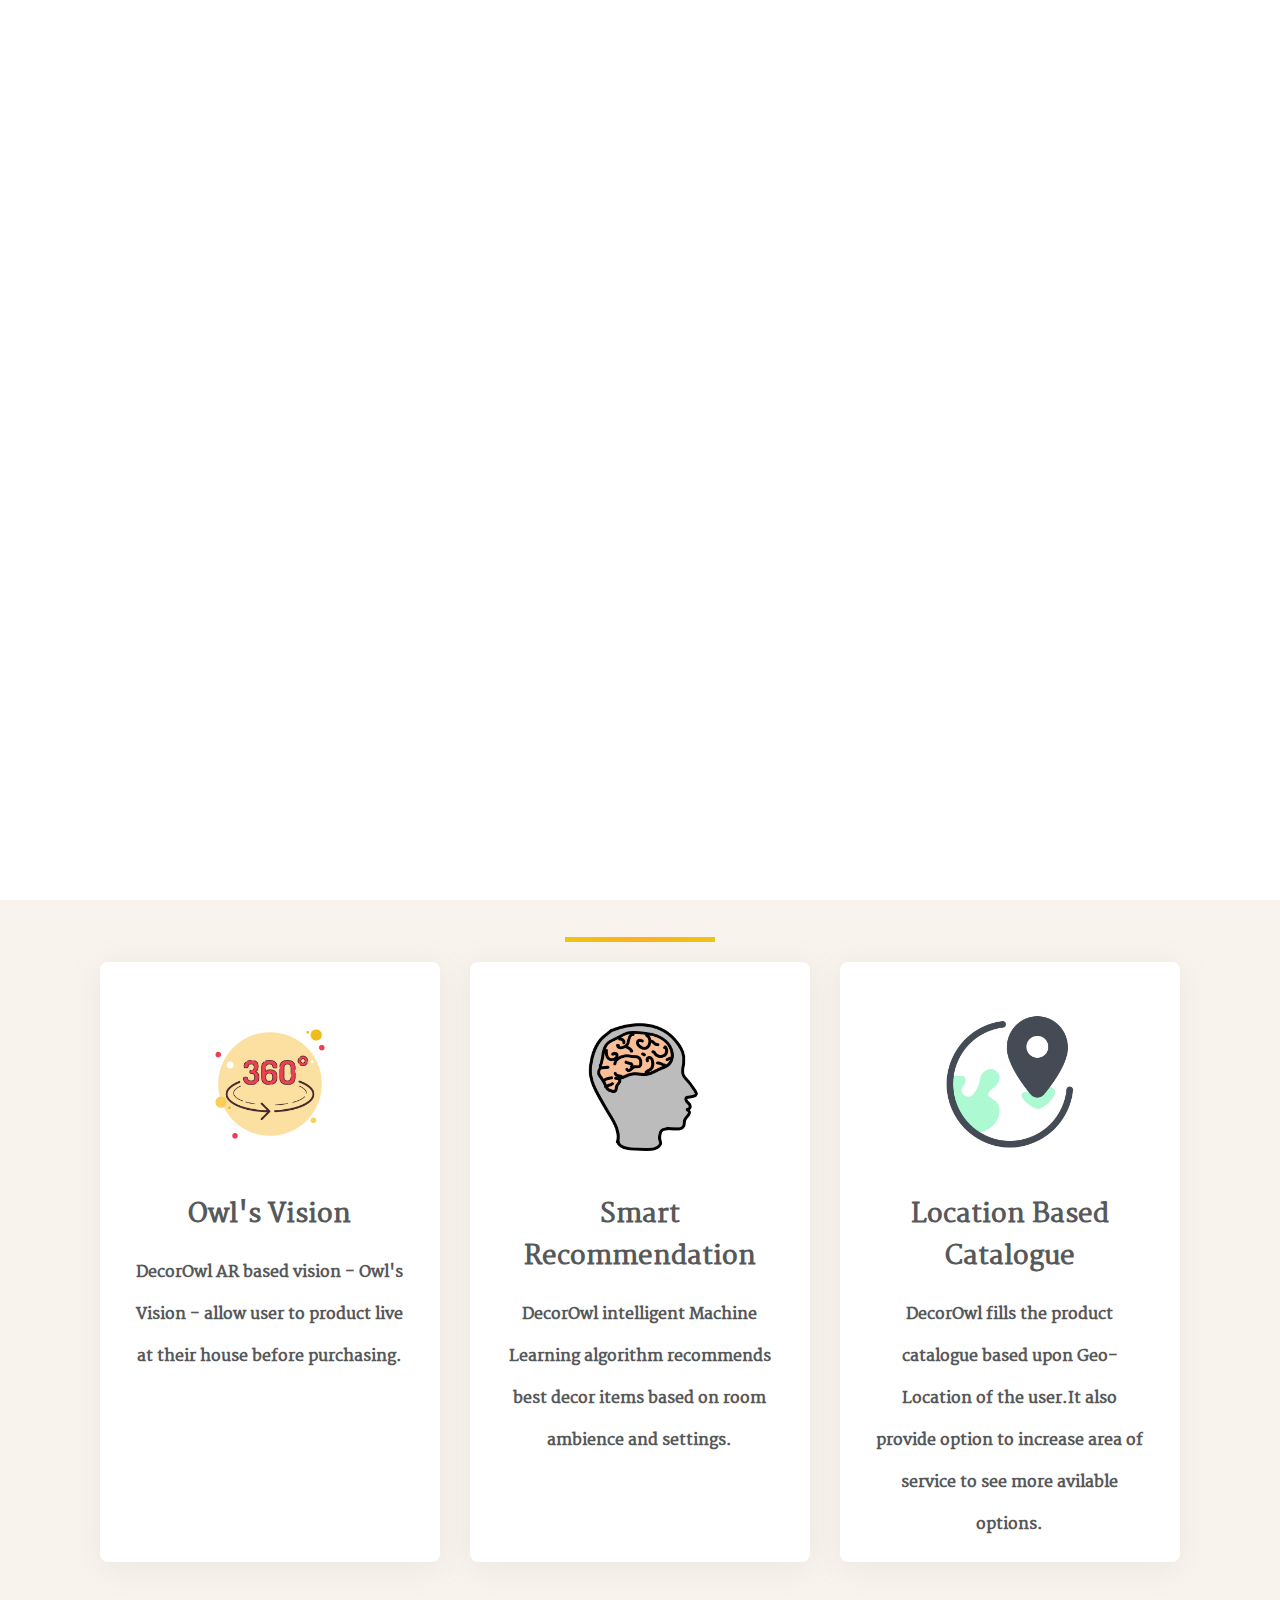
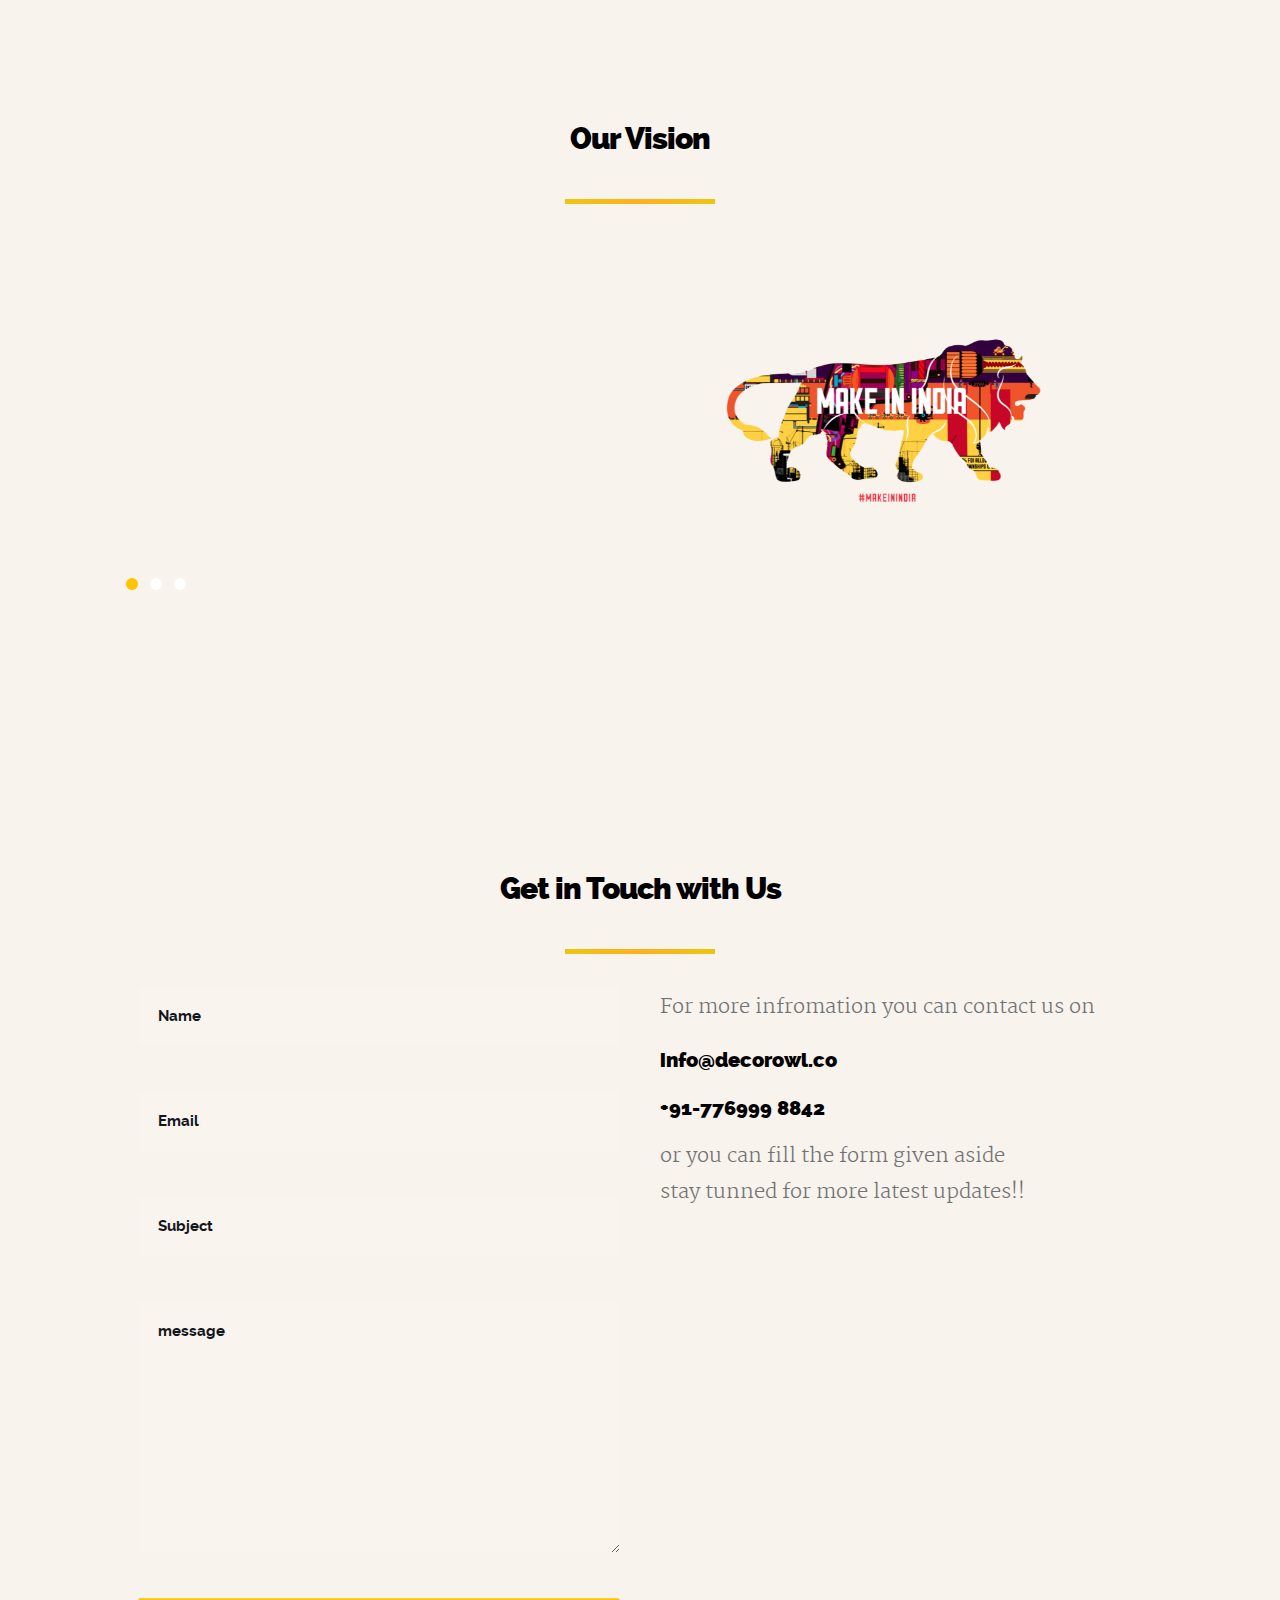
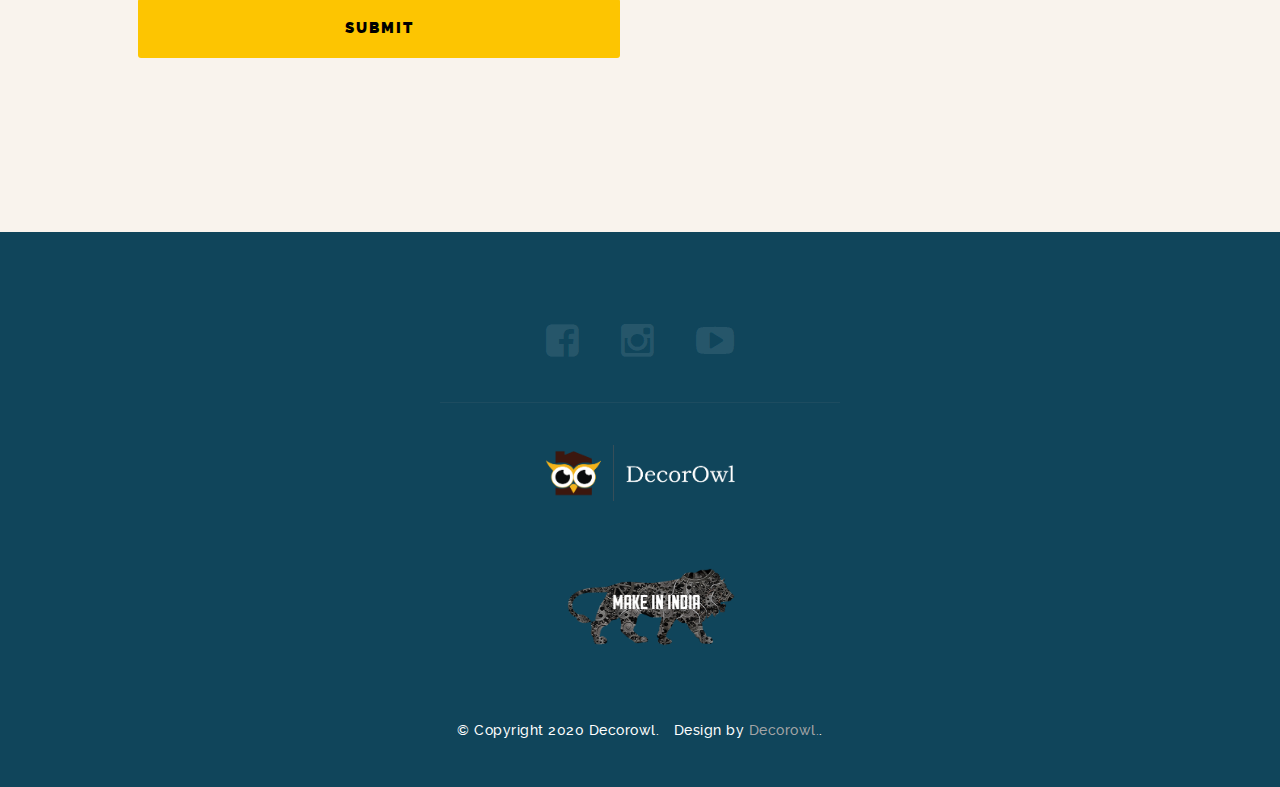
==== index.html @ c12d6292 "Update index.html" ====
<!DOCTYPE html>
<!--[if IE 8 ]><html class="no-js oldie ie8" lang="en"> <![endif]-->
<!--[if IE 9 ]><html class="no-js oldie ie9" lang="en"> <![endif]-->
<!--[if (gte IE 9)|!(IE)]><!--><html class="no-js" lang="en"> <!--<![endif]-->
<head>

   <!--- basic page needs
   ================================================== -->
   <meta charset="utf-8">
	<title>Decorowl</title>
	<meta name="description" content="">
	<meta name="author" content="">

   <!-- mobile specific metas
   ================================================== -->
	<meta name="viewport" content="width=device-width, initial-scale=1, maximum-scale=1">

 	<!-- CSS
   ================================================== -->
   <link rel="stylesheet" href="css/base.css">
   <link rel="stylesheet" href="css/vendor.min.css">
   <link rel="stylesheet" href="css/main.css">
   <link rel="stylesheet" href="css/swiper.min.css">
   <link rel="stylesheet" href="css/video.min.css">

   <!-- script
   ================================================== -->
	<script src="js/modernizr.js"></script>
	<script src="js/Testimonial.js"></script>

   <!-- favicons
	================================================== -->
	<link rel="shortcut icon" href="favicon.png" >


</head>

<body onload="startTimer()">

	<!-- header
   ================================================== -->
   <header id="main-header">

   	<div class="row">

	      <div class="logo">
	         <a href="index.html">Decorowl</a>
	      </div>

	      <nav id="nav-wrap">

	         <a class="mobile-btn" href="#nav-wrap" title="Show navigation">
	         	<span class="menu-icon">Menu</span>
	         </a>
         	<a class="mobile-btn" href="#" title="Hide navigation">
         		<span class="menu-icon">Menu</span>
         	</a>

	         <ul id="nav" class="nav">
	            <li><a class="smoothscroll" href="#home">Home</a></li>
		        <li><a class="smoothscroll" href="#features">Features</a></li>
	           <!--<li><a class="smoothscroll" href="#how-works">How it Works</a></li>-->
	            <li><a class="smoothscroll" href="#hero">Our Vision</a></li>
	           <li><a class="smoothscroll" href="#testy">Contact Us</a></li>
			   <li><a class="" href="aboutUs.html">About Us</a></li>
	         </ul> <!-- end #nav -->

	      </nav> <!-- end #nav-wrap -->



	</div>

   </header> <!-- end header -->


   <!-- homepage hero
   ================================================== -->
   <section id="home">
		<img id="home_img" src="images/Home/Home1.jpg">
   </section> 
   <!-- end homepage hero -->

	<!---<div id="android">
		<a class="smoothscroll"  href="">Download Android Application</a>
	</div>
   <!-- portfolio
   ==================	================================== -->
   <section id="features">

     <div class="container">
       <div class="section-title">
         <h1>Features</h1>
         <div class="line"/>
       </div>

       <div class="card-row clearfix flex-container">

         <div class="card-container">

           <div class="card">
             <div class="icon">
               <img class="shape" src="images/owl.png" alt="shape">
             </div>
             <div class="card-content">
               <div class="card-title">Owl's Vision</div>
               <p class="card-text">DecorOwl AR based vision - Owl's Vision - allow user to product live at their house before purchasing.</p>
             </div>
           </div>

         </div>

         <div class="card-container">

           <div class="card">
             <div class="icon">
               <img class="shape" src="images/smart-reco.png" alt="shape">
             </div>
             <div class="card-content">
               <div class="card-title">Smart Recommendation</div>
               <p class="card-text">DecorOwl intelligent Machine Learning algorithm recommends best decor items based on room ambience and settings.  </p>
             </div>
           </div>

         </div>
		  <div class="card-container">

           <div class="card">
             <div class="icon">
               <img class="shape" src="images/location.png" alt="shape">
             </div>
             <div class="card-content">
               <div class="card-title"> Location Based Catalogue</div>
               <p class="card-text">DecorOwl fills the product catalogue based upon Geo-Location of the user.It also provide option to increase area of service to see more
 avilable options.</p>
             </div>
           </div>

         </div>
       </div>

     </div>
	<br>
	<br>
	<br>
	<br>
	<br>
	
   </section>


   <!-- Services Section
   ================================================== -->
  <!-- 
   <section id="how-works">
     <div class="container">
       <div class="card-row">
         <div class="card-container-2">
           <div class="section-title">
             <h1>How It Works</h1>
             <div class="line"/>
           </div>
         </div>
       </div>
     </div>
   </section> <!-- end services --> 

 <!-- Our Vision
   ================================================== -->
	<section id="hero">	
	<div class="card-container-2">
		<div class="section-title">
			<h1>Our Vision</h1>
			<div class="line"/>
		</div>
	</div>
				
	<div class="row hero-content">

	    <div class="twelve columns hero-container">
				
			 <!-- hero-slider start-->
			<div id="hero-slider" class="flexslider">

			<ul class="slides">
					   <!-- slide -->
			
			<li>
			   <div class="flex-caption">
					<h1 class="">#MakeInIndia</h1>

					<h3 class="">We support Indigenisation and #MakeInIndia movement. We envision MSME's to thrive through our platfrom in 21st cnetury competitive environment.</h3>	
					<img src="images/makeinindia.png">
				</div>
				
			</li>	

			

					   <!-- slide -->
			<li>						
				<div class="flex-caption">
					<h1 class="">Increase customer outreach</h1>

					<h3 class="">Home Decor MSMSE's will be able to increase their customer outreach thereby increasing ther revenue through DecorOwl platform.</h3>	
					<img src="images/Graph.png">	
				</div>					
			</li>

					   <!-- slide -->
			<li>
			   <div class="flex-caption">
					<h1 class="">Create Online Platform for MSME
					</h1>	
									
					<h3 class="">Our Vision is to provide online platform for Home Decor MSME's to sell their products.</h3>	
					<img src="images/MSME.png">					
				</div>			
			</li>

			</ul>

			</div> <!-- end hero-slider -->				   
			   

	    </div> <!-- end twelve columns-->

	</div> <!-- end row -->	 	

   </section> <!-- end homepage hero -->

   <!-- contact form
   ================================================== -->
	<section id="testy">
		<div class="container">
       <div class="section-title">
         <h1>Get in Touch with Us</h1>
         <div class="line"/>
       </div>
		</div>
		
      <div class="row">

      	<div id="contact-form" class="six columns tab-whole left">

            <!-- form -->
			<form name="contactForm" enctype="text/plain" action="https://docs.google.com/forms/d/e/1FAIpQLScFvSmJ0cJ7i1bkONVMD4rN9Ek82zOciBUqYBWm5F2ygUYRcg/formResponse?" target="hidden_iframe" onsubmit="submitted=true;">
      			<fieldset>
                  <div class="group">
 						   <input name="entry.2005620554" type="text" id="entry.2005620554" placeholder="Name" value="" minLength="2" required />
                  </div>
                  <div>
	      			   <input name="entry.1045781291" type="email" id="entry.1045781291" placeholder="Email" value="" required />
	               </div>
                  <div>
	     				   <input name="entry.94217820" type="text" id="entry.94217820" placeholder="Subject"  value="" />
	               </div>
                  <div>
	                 	<textarea name="entry.839337160"  id="entry.839337160" placeholder="message" rows="5" cols="40"></textarea>
	               </div>
                  <div>
                     <button name="submit_btn" class="submitform">Submit</button>
                  </div>
      			</fieldset>
				<iframe name="hidden_iframe" id="hidden_iframe" style="display:none;" onload="if(submitted){SubmitScript();}"></iframe>
      		</form>
			<!-- Form End -->

            <!-- contact-success -->
      		<div id="message-success">
               <i class="icon-ok"></i>Your message was sent, thank you!<br />
      		</div>
         </div>

         <div class="six columns tab-whole right">
            <p class="lead">For more infromation you can contact us on </p> <h3>info@decorowl.co</h3> <h3>+91-776999 8842</h3> 
			<p class="lead">or you can fill the form given aside <br> 
			stay tunned for more latest updates!!</p>
			
			
			<!------ Video In SLider and Video ------------>
			<iframe id="video-YT" width="560" height="315" src="https://www.youtube.com/embed/fKdqJCrkczY?ref=0" frameborder="0" allow="accelerometer; autoplay; encrypted-media; gyroscope; picture-in-picture" allowfullscreen></iframe>
			
			<!--- slidse--->
			<!---
				<div class="video-container">
				<div class="video-wrapper">
					<div class="video-slide" onclick="videoUrl('https://www.youtube.com/embed/0gosur3db5I')"><img src='images/video/1.png'></div>
					<div class="video-slide" onclick="videoUrl('https://www.youtube.com/embed/_kUrW9SEaJc')"><img src='images/video/2.png'></div>
				</div>
				 <!-- Add Pagination -->
				<!---
				<div class="video-pagination"></div>
				</div>		
			--->	
				
		 </div><!--- Fix column Right Container over---->

      </div> <!-- end row -->

   </section>  <!-- end contact -->
	<!-- Contact form is over here -->
   
   <!-- Testimonial
   ================================================== -->
	<!---
	<section id="reviews">
	<div class="container">
		<div class="section-title">
			<h1>Our Review is our experience</h1>
			<div class="line"/>
		</div>
	</div>
	
	
	<div class="swiper-container">
    <div class="swiper-wrapper">
	
	<!--- Slider 1 Start--->
	<!---
      <div class="swiper-slide">
			<img src="images/team/member03-k.jpg"/>
	  <quote>
        <blockquote>
          <p> Bespoke occupy cred seitan. Austin street art freegan Truffaut leggings aesthetic, salvia chia Brooklyn flexitarian. Single-origin coffee before they sold out health goth, cornhole irony keffiyeh Austin taxidermy mlkshk blog trust fund banh mi you probably haven't heard of them.</p>
          <cite>
            <span> Parth Bhalodiya
			<br>
            DecorOwl
	  </div>
	  <!--- Slider 1 End--->
	  
	  <!--- Slider 2 Start--->
	  <!---
      <div class="swiper-slide">
	  <iframe id="Testi_Video" src="https://www.youtube.com/embed/BzNFNiVWH3M" frameborder="0" allow="accelerometer; autoplay; encrypted-media; gyroscope; picture-in-picture" allowfullscreen></iframe>
	  </div>
	  <!--- Slider 2 End--->
	  
	  <!--- Slider 3 Start--->
	  <!---
      <div class="swiper-slide">
		<quote>
        <blockquote>
          <p> Bespoke occupy cred seitan. Austin street art freegan Truffaut leggings aesthetic, salvia chia Brooklyn flexitarian. Single-origin coffee before they sold out health goth, cornhole irony keffiyeh Austin taxidermy mlkshk blog trust fund banh mi you probably haven't heard of them.</p>
		<cite>
            <span> Parth Bhalodiya
			<br>
            DecorOwl
		</div>
		<!--- Slider 3 End--->
		
    <!---
    </div>
    <!-- Add Pagination -->
	<!---
    <div class="swiper-pagination"></div>
    <!-- Add Arrows -->
	<!---
	</div>
	<div class="swiper-button-next"></div>
    <div class="swiper-button-prev"></div>
	</section>
	
	
	
	<!---- End of Testimonial reviews--->
	   
   
   <!-- Footer
   ================================================== -->
   <footer>

      <div class="row">

      	<div class="twelve columns content group">

				<ul class="social-links">
               <li><a href="https://www.facebook.com/DecorOwl-126307555836643"><i class="fa fa-facebook-square"></i></a></li>
               <li><a href="https://www.instagram.com/decorowl_"><i class="fa fa-instagram"></i></a></li>
               <!--<li><a href="#"><i class="fa fa-google-plus-square"></i></a></li>-->
               <li><a href="https://www.youtube.com/channel/UCSXjT-nGLqF7fmxkvOS3pDQ"><i class="fa fa-youtube-play"></i></a></li>
               <!--<li><a href="#"><i class="fa fa-twitter-square"></i></a></li>
               <li><a href="#"><i class="fa fa-flickr"></i></a></li>
               <li><a href="#"><i class="fa fa-skype"></i></a></li>-->
            </ul>

            <hr />

            <div class="info">

            	<div class="mii-logo"><img src="images/Logo&Name.png"></div>
            	<div class="mii-logo"><img src="images/mii.png"></div>
	            
				<p>
				
	            </p>

	         </div>

      	</div>

         <ul class="copyright">
         	<li>&copy; Copyright 2020 Decorowl.</li>
         	<li>Design by <a href="http://www.decorowl.co/">Decorowl.</a>.</li>
         </ul>


      </div> <!-- end row -->

   </footer> <!-- end footer -->

   <div id="preloader">
    	<div id="loader"></div>
   </div>
   
   <button onclick="topFunction()" id="myBtn" title="Go to top"></button>

   <!-- Java Script
   ================================================== -->
   <script src="js/jquery-1.11.3.min.js"></script>
   <script src="js/jquery-migrate-1.2.1.min.js"></script>
   <script src="js/jquery.flexslider-min.js"></script>
   <script src="js/jquery.waypoints.min.js"></script>
   <script src="js/jquery.validate.min.js"></script>
   <script src="js/jquery.fittext.js"></script>
   <script src="js/jquery.placeholder.min.js"></script>
   <script src="js/jquery.magnific-popup.min.js"></script>
   <script src="js/main.js"></script>
   <script src="js/scrollUp_Contact.js"></script>
   <script src="js/swiper.min.js"></script>
   <script src="js/video.min.js"></script>
	<script>
	var swiper = new Swiper('.swiper-container', {
      slidesPerView: 1,
      spaceBetween: 30,
      loop: true,
      pagination: {
        el: '.swiper-pagination',
        clickable: true,
      },
      navigation: {
        nextEl: '.swiper-button-next',
        prevEl: '.swiper-button-prev',
      },
    });
	</script>
	
	<script>
    var video = new Video('.video-container', {
      slidesPerView: 3,
      spaceBetween: 30,
      pagination: {
        el: '.video-pagination',
        clickable: true,
      },
    });
  </script>
  
  <script>
	function videoUrl(temp){
			document.getElementById("video-YT").src = temp;
	}
  
  </script>
  
  
	<script type = "text/javascript">
          function displayNextImage() {
              x = (x === images.length - 1) ? 0 : x + 1;
              document.getElementById("home_img").src = images[x];
          }

          function displayPreviousImage() {
              x = (x <= 0) ? images.length - 1 : x - 1;
              document.getElementById("home_img").src = images[x];
          }

          function startTimer() {
              setInterval(displayNextImage, 1500);
          }

          var images = [], x = -1;
          images[0] = "images/Home/Home1_1.jpg";
		  images[1] = "images/Home/Home2.jpg";
		  images[2] = "images/Home/Home2_1.jpg";
          images[3] = "images/Home/Home3.jpg";
          images[4] = "images/Home/Home4.jpg";
		  images[5] = "images/Home/Home5.jpg";
		  images[6] = "images/Home/Home1.jpg";
      </script>


</body>

</html>
---- css/base.css ----
/* =================================================================== */
/*
/*  KREO v1.0 Base Stylesheet
/*  url: styleshout.com
/*  10-12-2015
/*
/* =================================================================== */

/* 
/* Reset - normalize.css v3.0.1 | MIT License | git.io/normalize 
/* =================================================================== */

html {
	font-family: sans-serif;
	-ms-text-size-adjust: 100%;
	-webkit-text-size-adjust: 100%;
}

body {
	margin: 0;
}

article,
aside,
details,
figcaption,
figure,
footer,
header,
hgroup,
main,
nav,
section,
summary {
	display: block;
}

audio,
canvas,
progress,
video {
	display: inline-block;
	vertical-align: baseline;
}

audio:not([controls]) {
	display: none;
	height: 0;
}

[hidden],
template {
	display: none;
}

a {
	background: transparent;
}

a:active,
a:hover {
	outline: 0;
}

abbr[title] {
	border-bottom: 1px dotted;
}

b,
strong {
	font-weight: bold;
}

dfn {
	font-style: italic;
}

h1 {
	font-size: 2em;
	margin: 0.67em 0;
}

mark {
	background: #ff0;
	color: #000;
}

small {
	font-size: 80%;
}

sub,
sup {
	font-size: 75%;
	line-height: 0;
	position: relative;
	vertical-align: baseline;
}

sup {
	top: -0.5em;
}

sub {
	bottom: -0.25em;
}

img {
	border: 0;
}

svg:not(:root) {
	overflow: hidden;
}

figure {
	margin: 1em 40px;
}

hr {
	-moz-box-sizing: content-box;
	box-sizing: content-box;
	height: 0;
}

pre {
	overflow: auto;
}

code,
kbd,
pre,
samp {
	font-family: monospace, monospace;
	font-size: 1em;
}

button,
input,
optgroup,
select,
textarea {
	color: inherit;
	font: inherit;
	margin: 0;
}

button {
	overflow: visible;
}

button,
select {
	text-transform: none;
}

button,
html input[type="button"],
input[type="reset"],
input[type="submit"] {
	-webkit-appearance: button;
	cursor: pointer;
}

button[disabled],
html input[disabled] {
	cursor: default;
}

button::-moz-focus-inner,
input::-moz-focus-inner {
	border: 0;
	padding: 0;
}

input {
	line-height: normal;
}

input[type="checkbox"],
input[type="radio"] {
	box-sizing: border-box;
	padding: 0;
}

input[type="number"]::-webkit-inner-spin-button,
input[type="number"]::-webkit-outer-spin-button {
	height: auto;
}

input[type="search"] {
	-webkit-appearance: textfield;
	-moz-box-sizing: content-box;
	-webkit-box-sizing: content-box;
	box-sizing: content-box;
}

input[type="search"]::-webkit-search-cancel-button,
input[type="search"]::-webkit-search-decoration {
	-webkit-appearance: none;
}

fieldset {
	border: 1px solid #c0c0c0;
	margin: 0 2px;
	padding: 0.35em 0.625em 0.75em;
}

legend {
	border: 0;
	padding: 0;
}

textarea {
	overflow: auto;
}

optgroup {
	font-weight: bold;
}

table {
	border-collapse: collapse;
	border-spacing: 0;
}

td,
th {
	padding: 0;
}

/*
/* Basic Setup Styles - Top Elements 
/* =================================================================== */

/* NOTE
html is set to 62.5% so that if you use REMS, all the measurements 
are based on 10px sizing. So basically 1.5rem = 15px  */
html {
	-webkit-font-smoothing: antialiased;
	-moz-osx-font-smoothing: grayscale;
	font-size: 62.5%;
	-webkit-box-sizing: border-box;
	-moz-box-sizing: border-box;
	box-sizing: border-box;
}

html,
body {
	height: 100%;
}

*,
*:before,
*:after {
	box-sizing: inherit;
}

body {
	font-weight: normal;
	line-height: 1;
	text-rendering: optimizeLegibility;
}


/*
/* Typography 
====================================================================== */

div,
dl,
dt,
dd,
ul,
ol,
li,
h1,
h2,
h3,
h4,
h5,
h6,
pre,
form,
p,
blockquote,
th,
td {
	margin: 0;
	padding: 0;
}

h1,
h2,
h3,
h4,
h5,
h6 {
	text-rendering: optimizeLegibility;
	line-height: 1.2;
}

hr {
	border: solid #ddd;
	border-width: 1px 0 0;
	clear: both;
	margin: 11px 0 24px;
	height: 0;
}

em,
i {
	font-style: italic;
	line-height: inherit;
}

strong,
b {
	font-weight: bold;
	line-height: inherit;
}

small {
	font-size: 60%;
	line-height: inherit;
}

ul {
	list-style: none;
}

ol {
	list-style: decimal;
}

ol,
ul.square,
ul.circle,
ul.disc {
	margin-left: 17px;
}

ul.square {
	list-style: square;
}

ul.circle {
	list-style: circle;
}

ul.disc {
	list-style: disc;
}

ul li {
	padding-left: 4px;
}

ul ul,
ul ol,
ol ol,
ol ul {
	margin: 3px 0 3px 17px;
}

/* links
---------------------------------------------------------------------- */
a {
	text-decoration: none;
	line-height: inherit;
}

a img {
	border: none;
}

a:focus {
	outline: none;
}

p a,
p a:visited {
	line-height: inherit;
}

/* 
/* Media 
/* =================================================================== */

img,
video,
embed,
object {
	max-width: 100%;
	height: auto;
}

object,
embed {
	height: 100%;
}

img {
	-ms-interpolation-mode: bicubic;
}

/* 
/* Grid
===================================================================== */

.row {
	width: 94%;
	max-width: 1140px;
	margin: 0 auto;
}

.row .row {
	width: auto;
	max-width: none;
	margin-left: -20px;
	margin-right: -20px;
}

.row:before,
.row:after {
	content: "";
	display: table;
}

.row:after {
	clear: both;
}

.column,
.columns,
.bgrid {
	position: relative;
	min-height: 1px;
	float: left;
}

.column,
.columns {
	padding: 0 20px;
}

.column.centered,
.columns.centered {
	float: none;
	margin: 0 auto;
}

.row.collapsed > .column,
.row.collapsed > .columns,
.column.collapsed,
.columns.collapsed {
	padding: 0;
}

[class*="column"] + [class*="column"]:last-child {
	float: right;
}

[class*="column"] + [class*="column"].end {
	float: right;
}

.one,
.row .one {
	width: 8.33333%;
}

.two,
.row .two {
	width: 16.66667%;
}

.three,
.row .three {
	width: 25%;
}

.four,
.row .four {
	width: 33.33333%;
}

.five,
.row .five {
	width: 41.66667%;
}

.six,
.row .six {
	width: 50%;
}

.seven,
.row .seven {
	width: 58.33333%;
}

.eight,
.row .eight {
	width: 66.66667%;
}

.nine,
.row .nine {
	width: 75%;
}

.ten .row .ten {
	width: 83.33333%;
}

.eleven,
.row .eleven {
	width: 91.66667%;
}

.twelve,
.row .twelve {
	width: 100%;
}

/* small screens
--------------------------------------------------------------- */
@media screen and (max-width:1024px) {
	.row .row {
		margin-left: -18px;
		margin-right: -18px;
	}

	.column,
	.columns {
		padding: 0 18px;
	}

}

/* tablets
--------------------------------------------------------------- */
@media screen and (max-width:768px) {
	.row {
		width: auto;
		padding-left: 30px;
		padding-right: 30px;
	}

	.row .row {
		padding-left: 0;
		padding-right: 0;
		margin-left: -15px;
		margin-right: -15px;
	}

	.column,
	.columns {
		padding: 0 15px;
	}

	.tab-fourth,
	.row .tab-fourth {
		width: 25%;
	}

	.tab-third,
	.row .tab-third {
		width: 33.33333%;
	}

	.tab-half,
	.row .tab-half {
		width: 50%;
	}

	.tab-2thirds,
	.row .tab-2thirds {
		width: 66.66667%;
	}

	.tab-3fourths,
	.row .tab-3fourths {
		width: 75%;
	}

	.tab-whole,
	.row .tab-whole {
		width: 100%;
	}

}

/* large mobile devices
--------------------------------------------------------------- */
@media screen and (max-width:600px) {
	.row {
		padding-left: 25px;
		padding-right: 25px;
	}

	.row .row {
		margin-left: -10px;
		margin-right: -10px;
	}

	.column,
	.columns {
		padding: 0 10px;
	}

	.mob-fourth,
	.row .mob-fourth {
		width: 25%;
	}

	.mob-half,
	.row .mob-half {
		width: 50%;
	}

	.mob-3fourths,
	.row .mob-3fourths {
		width: 75%;
	}

	.mob-whole,
	.row .mob-whole {
		width: 100%;
	}

}

/* small mobile devices
--------------------------------------------------------------- */
@media screen and (max-width:400px) {
	.row {
		padding-left: 30px;
		padding-right: 30px;
	}

	.row .row {
		padding-left: 0;
		padding-right: 0;
		margin-left: 0;
		margin-right: 0;
	}

	.column,
	.columns {
		width: auto !important;
		float: none !important;
		margin-left: 0;
		margin-right: 0;
		clear: both;
		padding: 0;
	}

	[class*="column"] + [class*="column"]:last-child {
		float: none;
	}

}

/* 
/* block grids
===================================================================== */
.bgrid-sixth .bgrid {
	width: 16.66667%;
}

.bgrid-fourth .bgrid {
	width: 25%;
}

.bgrid-third .bgrid {
	width: 33.33333%;
}

.bgrid-half .bgrid {
	width: 50%;
}

.bgrid {
	padding: 0;
}

/* Clearing for block grid columns. Allows columns with 
different heights to align properly.
--------------------------------------------------------------------- */
.bgrid-sixth .bgrid:nth-child(6n+1),
.bgrid-fourth .bgrid:nth-child(4n+1),
.bgrid-third .bgrid:nth-child(3n+1),
.bgrid-half .bgrid:nth-child(2n+1) {
	clear: both;
}

/* small screens
--------------------------------------------------------------- */
@media screen and (max-width:1024px) {

	/* block grids for small screens */
	.s-bgrid-sixth .bgrid {
		width: 16.66667%;
	}

	.s-bgrid-fourth .bgrid {
		width: 25%;
	}

	.s-bgrid-third .bgrid {
		width: 33.33333%;
	}

	.s-bgrid-half .bgrid {
		width: 50%;
	}

	.s-bgrid-whole .bgrid {
		width: 100%;
		clear: both;
	}

	[class*="bgrid-"] .bgrid:nth-child(n) {
		clear: none;
	}

	.s-bgrid-sixth .bgrid:nth-child(6n+1),
	.s-bgrid-fourth .bgrid:nth-child(4n+1),
	.s-bgrid-third .bgrid:nth-child(3n+1),
	.s-bgrid-half .bgrid:nth-child(2n+1) {
		clear: both;
	}

}

/* tablets
--------------------------------------------------------------- */
@media screen and (max-width:768px) {
	.tab-bgrid-sixth .bgrid {
		width: 16.66667%;
	}

	.tab-bgrid-fourth .bgrid {
		width: 25%;
	}

	.tab-bgrid-third .bgrid {
		width: 33.33333%;
	}

	.tab-bgrid-half .bgrid {
		width: 50%;
	}

	.tab-bgrid-whole .bgrid {
		width: 100%;
		clear: both;
	}

	[class*="tab-bgrid-"] .bgrid:nth-child(n) {
		clear: none;
	}

	.tab-bgrid-sixth .bgrid:nth-child(6n+1),
	.tab-bgrid-fourth .bgrid:nth-child(4n+1),
	.tab-bgrid-third .bgrid:nth-child(3n+1),
	.tab-bgrid-half .bgrid:nth-child(2n+1) {
		clear: both;
	}

}

/* mobile devices
--------------------------------------------------------------- */
@media screen and (max-width:600px) {
	.mob-bgrid-sixth .bgrid {
		width: 16.66667%;
	}

	.mob-bgrid-fourth .bgrid {
		width: 25%;
	}

	.mob-bgrid-third .bgrid {
		width: 33.33333%;
	}

	.mob-bgrid-half .bgrid {
		width: 50%;
	}

	.mob-bgrid-whole .bgrid {
		width: 100%;
		clear: both;
	}

	[class*="mob-bgrid-"] .bgrid:nth-child(n) {
		clear: none;
	}

	.mob-bgrid-sixth .bgrid:nth-child(6n+1),
	.mob-bgrid-fourth .bgrid:nth-child(4n+1),
	.mob-bgrid-third .bgrid:nth-child(3n+1),
	.mob-bgrid-half .bgrid:nth-child(2n+1) {
		clear: both;
	}

}

/* stack on small mobile devices
--------------------------------------------------------------- */
@media screen and (max-width:400px) {
	.stack .bgrid {
		width: auto !important;
		float: none !important;
		margin-left: 0;
		margin-right: 0;
		clear: both;
	}

}

/* 
/* MISC
===================================================================== */

/* Clearing - (http://nicolasgallagher.com/micro-clearfix-hack/
--------------------------------------------------------------------- */
.group:before,
.group:after {
	content: "";
	display: table;
}

.group:after {
	clear: both;
}

/* Misc Helper Styles 
--------------------------------------------------------------------- */
.hide {
	display: none;
}

.invisible {
	visibility: hidden;
}

.antialiased {
	-webkit-font-smoothing: antialiased;
	-moz-osx-font-smoothing: grayscale;
}

.remove-bottom {
	margin-bottom: 0;
}

.half-bottom {
	margin-bottom: 15px !important;
}

.add-bottom {
	margin-bottom: 30px !important;
}

.no-border {
	border: none;
}

.text-center {
	text-align: center;
}

.text-left {
	text-align: left;
}

.text-right {
	text-align: right;
}

.pull-left {
	float: left;
}

.pull-right {
	float: right;
}

.align-center {
	margin-left: auto;
	margin-right: auto;
	text-align: center;
}
---- css/main.css ----
/* =================================================================== */
/*
/*  KREO v1.0 Main Stylesheet
/*  url: styleshout.com
/*  10-12-2015
/*
/*	 TOC:
/*  01. =webfonts and iconfonts
/*  02. =document setup
/*  03. =preloader
/*  04. =forms
/*  05. =theme common styles
/*  06. =header styles
/*  07. =hero section
/*  08. =portfolio styles
/*  09. =services
/*  10. =about
/*  11. =testimonials
/*  12. =contact
/*	13  =Video Slider
/*  13. =Video Testimonial
/*	14. =footer
/* =================================================================== */

/**
/* 01. =webfonts and iconfonts
/* =================================================================== */

@import url("fonts.css");
@import url("font-awesome/css/font-awesome.min.css");


/**
/* 02. =document setup
/* =================================================================== */

/* Body
---------------------------------------------------------------------- */
html,
body {
	height: 100%;
}

body {
	background: #F9F3ED no-repeat center;  
	font: 16px/30px "merriweather-regular", serif;
	font-weight: normal;
	color: #575859;
}


/* links
---------------------------------------------------------------------- */
a,
a:visited {
	outline: none;
	color: white;
	-moz-transition: all 0.3s ease-in-out;
	-o-transition: all 0.3s ease-in-out;
	-webkit-transition: all 0.3s ease-in-out;
	-ms-transition: all 0.3s ease-in-out;
	transition: all 0.3s ease-in-out;
}

a:hover,
a:focus {
	color: #fdc501;
}

/* Typography
--------------------------------------------------------------------- */
h1,
h2,
h3,
h4,
h5,
h6 {
	font-family: "raleway-heavy", sans-serif;
	color: black;
	font-style: normal;
	text-rendering: optimizeLegibility;
	margin: 18px 0 15px;
}

h1 a,
h2 a,
h3 a,
h4 a,
h5 a,
h6 a {
	font-weight: inherit;
}

h1 {
	font-size: 30px;
	line-height: 55px;
	margin-top: 0;
	letter-spacing: -1px;
}

h2 {
	font-size: 24px;
	line-height: 30px;
}

h3 {
	font-size: 20px;
	line-height: 30px;
}

h4 {
	font-size: 17px;
	line-height: 30px;
}

h5 {
	font-size: 14px;
	line-height: 30px;
	margin-top: 15px;
	text-transform: uppercase;
	letter-spacing: 1px;
}

h6 {
	font-size: 13px;
	line-height: 30px;
	margin-top: 15px;
	text-transform: uppercase;
	letter-spacing: 1px;
}

p {
	margin: 15px 0 15px 0;
}

p img {
	margin: 0;
}

p.lead {
	font: 20px/36px "merriweather-light", serif;
	color: #707273;
}

em {
	font: 16px/30px "merriweather-italic", serif;
	font-style: normal;
}

strong,
b {
	font: 16px/30px "merriweather-bold", serif;
	font-weight: normal;
}

small {
	font-size: 11px;
	line-height: inherit;
}

blockquote {
	margin: 18px 0px;
	padding-left: 40px;
	position: relative;
}

blockquote:before {
	content: "\201C";
	opacity: 0.45;
	font-size: 80px;
	line-height: 0px;
	margin: 0;
	font-family: arial, sans-serif;
	position: absolute;
	top: 30px;
	left: 0;
}

blockquote p {
	font-family: georgia, serif;
	font-style: italic;
	padding: 0;
	font-size: 18px;
	line-height: 30px;
}

blockquote cite {
	display: block;
	font-size: 12px;
	font-style: normal;
	line-height: 18px;
}

blockquote cite:before {
	content: "\2014 \0020";
}

blockquote cite a,
blockquote cite a:visited {
	color: #707273;
	border: none;
}

abbr {
	font-family: "merriweather-bold", serif;
	font-variant: small-caps;
	text-transform: lowercase;
	letter-spacing: .5px;
	color: #707273;
}

pre,
code {
	font-family: Consolas, "Andale Mono", Courier, "Courier New", monospace;
}

pre {
	white-space: pre;
	white-space: pre-wrap;
	word-wrap: break-word;
}

code {
	padding: 3px;
	background: #ECF0F1;
	color: #707273;
	border-radius: 3px;
}

del {
	text-decoration: line-through;
}

abbr[title],
dfn[title] {
	border-bottom: 1px dotted;
	cursor: help;
}

mark {
	background: #FFF49B;
	color: #000;
}

hr {
	border: solid #707273;
	border-width: 1px 0 0;
	clear: both;
	margin: 23px 0 12px;
	height: 0;
}

/* Lists
--------------------------------------------------------------------- */
ul,
ol {
	margin-top: 15px;
	margin-bottom: 15px;
}

ul {
	list-style: disc;
	margin-left: 17px;
}

dl {
	margin: 0 0 15px 0;
}

dt {
	margin: 0;
	color: #fdc501;
}

dd {
	margin: 0 0 0 20px;
}

/* Floated image
--------------------------------------------------------------------- */
img.pull-right {
	margin: 12px 0px 0px 18px;
}

img.pull-left {
	margin: 12px 18px 0px 0px;
}

/* Style Placeholder Text
--------------------------------------------------------------------- */
::-webkit-input-placeholder {
	color: #12151B;
}

:-moz-placeholder {

	/* Firefox 18- */
	color: #12151B;
}

::-moz-placeholder {

	/* Firefox 19+ */
	color: #12151B;
}

:-ms-input-placeholder {
	color: #12151B;
}

.placeholder {
	color: #12151B !important;
}

/* block grids default paddings
--------------------------------------------------------------------- */
.bgrid {
	padding: 0 20px;
}

@media only screen and (max-width:1024px) {
	.bgrid {
		padding: 0 18px;
	}

}

@media only screen and (max-width:768px) {
	.bgrid {
		padding: 0 15px;
	}

}

@media only screen and (max-width:600px) {
	.bgrid {
		padding: 0 10px;
	}
	
	table,  td, tr { 
		display: block; 
	}
	
	#promo{
		width:100%;
		height:320px;
		margin-top:20px;
	}
	
	
}

@media only screen and (max-width:400px) {
	.bgrid {
		padding: 0;
	}
	

}
/*
/* Start page You tube video and all
/*===================================================================*/

#home{
	background: #f9f3ed;
}

#home img{
	width:100%;
	height:auto;
}

#home-slider {
	margin: 120px 0 54px;
}


#homeheader h1{
	font: 49px/1.3 "raleway-bold", sans-serif;
	letter-spacing: -1px;
	padding-bottom: 24px;
	color: white;
	text-shadow: 0 1px 20px rgba(0, 0, 0, 0.6);
	position: relative;
}

#homeheader span{
		font: 49px/1.3 "raleway-bold", sans-serif;
		display: inline-block;
	}
	
	@media only screen and (max-width:768px) {
		
	}
/*Start page end */


/* Start page of ABout Us
*/
.about-nav {
	color: #000;
}

@media only screen and (max-width:768px) {
	#nav-wrap{
		z-index: 700;
		display: block;
		width: 100%;
		float: none;
		position: absolute;
		top: 0;
		right: 0;
	}
	
	#
	/* mobile-btn and toggle-btn */
	#nav-wrap > a{
		border: none;
		color: #FFFFFF;
		height: 40px;
		min-width: 40px;
		font-size: 12px;
		text-align: left;
		float: right;
		display: block;
		padding: 0;
		position: relative;
		top: 13px;
		right: 20px;
	}

	#nav-wrap > a:hover .menu-icon {
		background: #FFFFFF;
	}

	#nav-wrap .menu-icon {
		display: inline-block;
		width: 24px;
		height: 3px;
		margin-top: -3px;
		position: absolute;
		right: 8px;
		top: 50%;
		bottom: auto;
		left: auto;
		background: #fdc501;
		-moz-transition: all 0.3s ease-in-out;
		-o-transition: all 0.3s ease-in-out;
		-webkit-transition: all 0.3s ease-in-out;
		-ms-transition: all 0.3s ease-in-out;
		transition: all 0.3s ease-in-out;
		font: 0/0 a;
		text-shadow: none;
		color: transparent;
	}

	#nav-wrap .menu-icon:before,
	#nav-wrap .menu-icon:after {
		content: '';
		width: 100%;
		height: 100%;
		position: absolute;
		background-color: inherit;
		left: 0;
	}

	#nav-wrap .menu-icon:before {
		bottom: 8px;
	}

	#nav-wrap .menu-icon:after {
		top: 8px;
	}

	/* dropdown nav */
	#nav-wrap ul#nav {
		background: #1c212a;
		padding: 54px 45px 60px 45px;
		margin: 0;
		height: auto;
		display: none;
		clear: both;
		width: 100%;
		float: none;
		position: absolute;
		top: 66px;
		right: 0;
	}

	#nav-wrap ul#nav > li {
		display: block;
		float: none;
		height: auto;
		text-align: left;
		
		padding: 6px 0;
	}

	#nav-wrap ul#nav > li:first-child {
		border-top: 1px dotted rgba(200, 200, 200, 0.1);
	}

	#nav-wrap ul#nav li a .about-nav{
		display: block;
		width: auto;
		padding: 0;
		color: #cacbcb;
		padding: 12px 0;
		line-height: 16px;
		border: none;
	}

	#nav-wrap ul#nav li a:hover .about-nav{
		color: #FFFFFF;
	}

	#nav-wrap ul#nav li.current > a {
		background: none;
		color: #fdc501;
	}

	#nav-wrap ul#nav li.current > a:after {
		display: none;
	}

	#nav-wrap a.mobile-btn {
		display: none;
	}

	.js #nav-wrap a#toggle-btn {
		display: block;
	}

	/* if js is disabled */
	.no-js #nav-wrap:not(:target) > a:first-of-type,
	.no-js #nav-wrap:target > a:last-of-type {
		display: block;
	}

	.no-js #nav-wrap:target ul#nav {
		display: block;
	}

}

/* make sure the menu is visible on larger screens
--------------------------------------------------------------------- */
@media only screen and (min-width:769px) {
	#nav-wrap ul#nav {
		display: block !important;
	}

}

header.opaque .about-nav {
	color: #fff;
}

/*AboutHome Screen Started*/
#AboutHome{
	background: #10455B url(../images/Wave-About-us2.png) no-repeat center;
	-webkit-background-size: cover;
	-moz-background-size: cover;
	background-size: cover;
	min-height: 630px;
	width: 100%;
	text-align: left;
	position: relative;
}

#Latter
{
  background:#F9F3ED;
  width:100%;
  height:80%;
}

#Latter h1{
	position:relative;
	left: 120px;
	margin-left:10%;
	margin-right:30%;
	color:black;
	font: 49px/1.3 "raleway-bold", sans-serif;
	line-height:1.6;
	font-size:50px;
 }

 #Latter h3{
	position:relative;
	left: 120px;
	margin-right:30%;
	margin-left:10%;
	color:#5A5151;
	font-family:Calibri;
	line-height:1.6;
 }

 #Latter h2
 {
	position:relative;
	left:120px;
	margin-right:30%;
	margin-left:10%;
	text-align: justify;
	text-justify: inter-word;
	color:#5A5151;
	font-family:Brush Script MT, Brush Script Std, cursive;
	line-height:1.6;
 }
 

@media only screen and (max-width:1024px) {

#AboutHome{
	width:100%;
}
#Latter{
width: 100%;
}

#Latter h3
{
  margin-left:-90px;	
}

#Latter h2{
	margin-left:-90px;
	text-align:justify;
}

#Latter h1
{
	margin-left:-90px;
}
}

@media only screen and (max-width:768px) {
#Latter{
width: 100%;
font: 44px/1.3 "raleway-bold", sans-serif;
margin-left: auto;
margin-right: auto;	
}
}

@media only screen and (max-width:600px) {
#Latter{
width: 100%;
font: 44px/1.3 "raleway-bold", sans-serif;
margin-left: auto;
margin-right: auto;	
}	
}

@media only screen and (max-width:480px) {
#Latter{
width: 100%;
font: 44px/1.3 "raleway-bold", sans-serif;
margin-left: auto;
margin-right: auto;	
}	
	
}

@media only screen and (max-width:400px) {
#Latter{
width: 100%;
font: 44px/1.3 "raleway-bold", sans-serif;
margin-left: auto;
margin-right: auto;	

}
}
/*
/* 03. =Preloader
/* =================================================================== */

#preloader {
	position: fixed;
	top: 0;
	left: 0;
	right: 0;
	bottom: 0;
	background: white;
	z-index: 9999999;
	height: 100%;
	width: 100%;
}

.no-js #preloader,
.oldie #preloader {
	display: none;
}

#loader {
	position: absolute;
	top: 50%;
	left: 50%;
	width: 50px;
	height: 50px;
	margin-left: -25px;
	margin-top: -25px;
	background-color: #ffaf20;
	-webkit-animation: sk-rotateplane 1.2s infinite ease-in-out;
	animation: sk-rotateplane 1.2s infinite ease-in-out;
}

@-webkit-keyframes sk-rotateplane {
	0% {
		-webkit-transform: perspective(120px);
	}

	50% {
		-webkit-transform: perspective(120px) rotateY(180deg);
	}

	100% {
		-webkit-transform: perspective(120px) rotateY(180deg) rotateX(180deg);
	}

}

@keyframes sk-rotateplane {
	0% {
		-webkit-transform: perspective(120px) rotateX(0deg) rotateY(0deg);
		transform: perspective(120px) rotateX(0deg) rotateY(0deg);
	}

	50% {
		-webkit-transform: perspective(120px) rotateX(-180.1deg) rotateY(0deg);
		transform: perspective(120px) rotateX(-180.1deg) rotateY(0deg);
	}

	100% {
		-webkit-transform: perspective(120px) rotateX(-180deg) rotateY(-179.9deg);
		transform: perspective(120px) rotateX(-180deg) rotateY(-179.9deg);
	}

}


/*
/* 04. =forms
/* =================================================================== */

form {
	margin-bottom: 30px;
}

fieldset {
	margin: 0 0 30px 0;
	padding: 0;
	border: none;
}

input,
button {
	-webkit-font-smoothing: antialiased;
}

input[type="text"],
input[type="password"],
input[type="email"],
textarea,
select {
	display: block;
	padding: 18px 20px;
	margin: 0 0 12px 0;
	border: 0;
	outline: none;
	vertical-align: middle;
	color: #a3a4a6;
	font-family: "raleway-bold", sans-serif;
	font-size: 15px;
	line-height: 24px;
	border-radius: 3px;
	max-width: 100%;
	background: rgba(255, 255, 255, 0.1);
	-moz-transition: all 0.3s ease-in-out;
	-o-transition: all 0.3s ease-in-out;
	-webkit-transition: all 0.3s ease-in-out;
	-ms-transition: all 0.3s ease-in-out;
	transition: all 0.3s ease-in-out;
}

textarea {
	min-height: 252px;
}

input[type="text"]:focus,
input[type="password"]:focus,
input[type="email"]:focus,
select:focus,
textarea:focus {
	color: #000000;
	background: #FFFFFF;
}

.button,
.button:visited,
button,
input[type="submit"],
input[type="reset"],
input[type="button"] {
	display: inline-block;
	font: 16px/30px "raleway-heavy", sans-serif;
	padding: 9px 16px;
	margin: 0 3px 6px 0;
	background: #fdc501;
	color: #000000;
	text-decoration: none;
	cursor: pointer;
	height: auto;
	text-align: center;
	border: none;
	-webkit-appearance: none;
	-webkit-font-smoothing: inherit;
	border-radius: 3px;
	-moz-transition: all 0.3s ease-in-out;
	-o-transition: all 0.3s ease-in-out;
	-webkit-transition: all 0.3s ease-in-out;
	-ms-transition: all 0.3s ease-in-out;
	transition: all 0.3s ease-in-out;
}

.button:hover,
button:hover,
input[type="submit"]:hover,
input[type="reset"]:hover,
input[type="button"]:hover {
	color: #FFFFFF;
	background: #e64e04;
}

label,
legend {
	font: 15px/30px "raleway-bold", sans-serif;
	margin: 12px 0;
	color: #252525;
	display: block;
}

label span,
legend span {
	color: #575859;
	font: 16px/30px "raleway-bold", sans-serif;
}

input[type="checkbox"],
input[type="radio"] {
	font-size: 15px;
	color: #575859;
}

input[type="checkbox"] {
	display: inline;
}


/**
/* 05. =theme common styles
/* =================================================================== */

/* hr */
hr {
	border: solid #283436;
	border-width: 3px 0 0;
	width: 100px;
	margin: 11px 0 30px;
	height: 0;
	clear: both;
	text-align: left;
	-moz-transition: all 0.5s ease-in-out;
	-o-transition: all 0.5s ease-in-out;
	-webkit-transition: all 0.5s ease-in-out;
	-ms-transition: all 0.5s ease-in-out;
	transition: all 0.5s ease-in-out;
}

/* for css animations */
.show {
	filter: alpha(opacity=100);
	-ms-filter: "progid:DXImageTransform.Microsoft.Alpha(Opacity=100)";
	opacity: 1;
	zoom: 1;
}

/* sections */
.container {
	width: 100%;
	padding-right: 15px;
	padding-left: 15px;
	margin-right: auto;
	margin-left: auto;
}

@media (min-width:576px) {
 .container {
  max-width:540px
 }
}
@media (min-width:768px) {
 .container {
  max-width:720px
 }
}
@media (min-width:992px) {
 .container {
  max-width:960px
 }
}
@media (min-width:1200px) {
 .container {
  max-width:1140px
 }
}

.card-row {
	max-width: 100%;
}

.card-row .card-container-2 {
	max-width: 50%;
	float: left;
	padding-left: 15px;
	padding-right: 15px;
}

.card-row .card-container {
	max-width: 33.33%;
	float: left;
	padding-left: 15px;
	padding-right: 15px;
}

.card-container .card {
	background-color: #fff;
	-webkit-box-shadow: 0px 5px 30px 0px rgba(167, 167, 167, 0.16);
	-moz-box-shadow: 0px 5px 30px 0px rgba(167, 167, 167, 0.16);
	box-shadow: 0px 5px 30px 0px rgba(167, 167, 167, 0.16);
	-webkit-transition: all 0.3s ease-out 0s;
	-moz-transition: all 0.3s ease-out 0s;
	-ms-transition: all 0.3s ease-out 0s;
	-o-transition: all 0.3s ease-out 0s;
	transition: all 0.3s ease-out 0s;
	padding: 50px 30px;
	border: 2px solid transparent;
	border-radius: 8px;
	height:600px;
}

.card .icon {
	display: inline-block;
	position: relative;
}

.icon img {
	-webkit-transition: all 0.4s ease-out 0s;
	-moz-transition: all 0.4s ease-out 0s;
	-ms-transition: all 0.4s ease-out 0s;
	-o-transition: all 0.4s ease-out 0s;
	transition: all 0.4s ease-out 0s;
}

.icon .shape {
	-webkit-transform: rotate(0deg);
	-moz-transform: rotate(0deg);
	-ms-transform: rotate(0deg);
	-o-transform: rotate(0deg);
	transform: rotate(0deg);
	height:140px;
	width:140px;
}

.icon .shape-1 {
	position: absolute;
	top: 50%;
	left: 50%;
	-webkit-transform: translate(-50%, -50%);
	-moz-transform: translate(-50%, -50%);
	-ms-transform: translate(-50%, -50%);
	-o-transform: translate(-50%, -50%);
	transform: translate(-50%, -50%);
}

.card-content {
	margin-top: 30px;
}

.card-content .card-title {
	font-size: 26px;
	font-weight: 700;
	-webkit-transition: all 0.3s ease-out 0s;
	-moz-transition: all 0.3s ease-out 0s;
	-ms-transition: all 0.3s ease-out 0s;
	-o-transition: all 0.3s ease-out 0s;
	transition: all 0.3s ease-out 0s;
}

.card-content .card-text {
	font-size: 16px;
}

.clearfix {
  content: "";
  display: table;
  clear: both;
}


.section-title  {
	font-size: 38px;
  font-weight: 700;
  line-height: 42px;
	text-align: center;
}

.section-title h1 {
	color: #000000;
}

.section-title .line  {
  background: radial-gradient(circle, #ffaf20, #fbb51b, #f6ba17, #f1c013, #ebc512);
  width: 150px;
  height: 5px;
  margin-bottom: 10px !important;
	display: inline-block;
}

.section-head h1 {
	font: 15px/30px "raleway-heavy", sans-serif;
	text-transform: uppercase;
	letter-spacing: 2.5px;
	color: #FFFFFF;
	margin-bottom: 30px;
	margin-top: 18px;
}

.section-head h1 span {
	color: #fdc501;
	position: relative;
	left: 3px;
}

.section-head p {
	font: 20px/36px "merriweather-light", serif;
	width: 95%;
}

.section-head:hover h1 + hr {
	border-color: #fdc501;
	width: 120px;
	text-align: left;
}

@media only screen and (max-width:768px) {
	.section-head {
		text-align: center;
	}

	.section-head p {
		font: 18px/36px "merriweather-light", serif;
		width: auto;
	}

	.section-head h1 + hr {
		margin-left: auto;
		margin-right: auto;
	}
	.card-container .card {
		flex-wrap:wrap;
	}

}

@media only screen and (max-width:600px) {
	.section-head p {
		font: 17px/33px "merriweather-light", serif;
		width: auto;
	}
	
	.card-row .card-container {
		max-width:100%;
	}
	
	.card-container .card {
		flex-wrap:wrap;
	}
	
	.card-container .card {
		flex-wrap:wrap;
		height:auto;
		margin-bottom:30px;
	}
	
	.card-content .card-text {
		font-size: 12px;
	}
	
	.card-content .card-title {
		font-size: 20px;
	}
	
}

@media only screen and (max-width:400px) {
	.section-head [class*="column"] {
		padding: 0;
	}
	
	.card-container .card {
		flex-wrap:wrap;
	}
}


/**
/* 06. =header styles
/* =================================================================== */

header {
	height: 66px;
	width: 100%;
	position: fixed;
	left: 0;
	top: 0;
	z-index: 600;
	-moz-transition: all 0.5s ease-in-out;
	-o-transition: all 0.5s ease-in-out;
	-webkit-transition: all 0.5s ease-in-out;
	-ms-transition: all 0.5s ease-in-out;
	transition: all 0.5s ease-in-out;


}
header.opaque {
	background: #10455B;
	
}

/* header logo */
header .logo {
	background: transparent;
	float: left;
	width: auto;
	margin-left: 15px;
	margin-right: 30px;
	z-index: 600;

	/* add position relative since z-index only applies to
	elements that have been given an explicit position */
	position: left;
}

header .logo a {
	display: block;
	margin: 0;
	padding: 0;
	border: none;
	font: 0/0 a;
	text-shadow: none;
	color: transparent;
	position:left;
	width: 114px;
	height: 66px;
	background: url("../images/logoK@2x.png") no-repeat center;
	background-size: 75px 55px;
}

/* header social */
header .header-social {
	font-size: 20px;
	font-weight: normal;
	line-height: 66px;
	margin-top: 0;
	margin-left: 30px;
	padding-left: 36px;
	border-left: 1px solid rgba(150, 150, 150, 0.2);
	float: left;
	position: relative;
	top: -1px;
}

header .header-social li {
	display: inline-block;
	margin-right: 15px;
}

header .header-social li a {
	color: #fffff;
}

header .header-social li a:hover {
	color: #fdc501;
}

/* media queries:
/* header/header components */
@media only screen and (max-width:880px) {
	header .header-social {
		display: none;
	}

}

@media only screen and (max-width:768px) {
	header {
		background: black;
		
	}

	header .row {
		width: 100%;
	}

	header .logo {
		margin-left: -30px;
	}

}

div.Android
{
	position:relative;
}

/* primary navigation
--------------------------------------------------------------------- */
#nav-wrap,
#nav-wrap ul,
#nav-wrap li,
#nav-wrap a {
	margin: 0;
	padding: 0;
}

/* nav-wrap */
#nav-wrap {
	font: 13px "raleway-heavy", sans-serif;
	text-transform: uppercase;
	letter-spacing: 1.5px;
	float: right;
}

/* hide toggle button */
#nav-wrap > a {
	display: none;
}

ul#nav {
	min-height: 66px;
	display: inline-block;
	width: auto;
	/* left align the menu */
	text-align: left;
}

ul#nav li {
	position: relative;
	list-style: none;
	display: inline-block;
	height: 66px;
}

/* Links */
ul#nav li a {

	/* 14px padding top + 14px padding bottom + 38px line-height = 66px */
	display: block;
	padding: 14px 12px;
	line-height: 38px;
	text-decoration: none;
	text-align: left;
	color: #FFFFFF;
	position: relative;
	-moz-transition: color 0.2s ease-in-out;
	-o-transition: color 0.2s ease-in-out;
	-webkit-transition: color 0.2s ease-in-out;
	-ms-transition: color 0.2s ease-in-out;
	transition: color 0.2s ease-in-out;
}

ul#nav li a:hover {
	color: #fdc501;
}

ul#nav li a:active {
	background-color: transparent !important;
}

ul#nav li.current a {
	color: #fdc501;
}

ul#nav li.current a:after {
	position: absolute;
	left: 50%;
	bottom: 0;
	width: 40px;
	height: 2px;
	margin-left: -23px;
	background-color: white;
	content: '\0020';
	display: block;
	-moz-transition: all 0.3s ease-in-out;
	-o-transition: all 0.3s ease-in-out;
	-webkit-transition: all 0.3s ease-in-out;
	-ms-transition: all 0.3s ease-in-out;
	transition: all 0.3s ease-in-out;
}

/* mobile navigation
--------------------------------------------------------------------- */
@media only screen and (max-width:768px) {
	#nav-wrap {
		z-index: 700;
		display: block;
		width: 100%;
		float: none;
		position: absolute;
		top: 0;
		right: 0;
	}

	/* mobile-btn and toggle-btn */
	#nav-wrap > a {
		border: none;
		color: #FFFFFF;
		height: 40px;
		min-width: 40px;
		font-size: 12px;
		text-align: left;
		float: right;
		display: block;
		padding: 0;
		position: relative;
		top: 13px;
		right: 20px;
	}

	#nav-wrap > a:hover .menu-icon {
		background: #FFFFFF;
	}

	#nav-wrap .menu-icon {
		display: inline-block;
		width: 24px;
		height: 3px;
		margin-top: -3px;
		position: absolute;
		right: 8px;
		top: 50%;
		bottom: auto;
		left: auto;
		background: #fdc501;
		-moz-transition: all 0.3s ease-in-out;
		-o-transition: all 0.3s ease-in-out;
		-webkit-transition: all 0.3s ease-in-out;
		-ms-transition: all 0.3s ease-in-out;
		transition: all 0.3s ease-in-out;
		font: 0/0 a;
		text-shadow: none;
		color: transparent;
	}

	#nav-wrap .menu-icon:before,
	#nav-wrap .menu-icon:after {
		content: '';
		width: 100%;
		height: 100%;
		position: absolute;
		background-color: inherit;
		left: 0;
	}

	#nav-wrap .menu-icon:before {
		bottom: 8px;
	}

	#nav-wrap .menu-icon:after {
		top: 8px;
	}

	/* dropdown nav */
	#nav-wrap ul#nav {
		background: #1c212a;
		padding: 54px 45px 60px 45px;
		margin: 0;
		height: auto;
		display: none;
		clear: both;
		width: 100%;
		float: none;
		position: absolute;
		top: 66px;
		right: 0;
	}

	#nav-wrap ul#nav > li {
		display: block;
		float: none;
		height: auto;
		text-align: left;
		
		padding: 6px 0;
	}

	#nav-wrap ul#nav > li:first-child {
		border-top: 1px dotted rgba(200, 200, 200, 0.1);
	}

	#nav-wrap ul#nav li a {
		display: block;
		width: auto;
		padding: 0;
		color: #cacbcb;
		padding: 12px 0;
		line-height: 16px;
		border: none;
	}

	#nav-wrap ul#nav li a:hover {
		color: #FFFFFF;
	}

	#nav-wrap ul#nav li.current > a {
		background: none;
		color: #fdc501;
	}

	#nav-wrap ul#nav li.current > a:after {
		display: none;
	}

	#nav-wrap a.mobile-btn {
		display: none;
	}

	.js #nav-wrap a#toggle-btn {
		display: block;
	}

	/* if js is disabled */
	.no-js #nav-wrap:not(:target) > a:first-of-type,
	.no-js #nav-wrap:target > a:last-of-type {
		display: block;
	}

	.no-js #nav-wrap:target ul#nav {
		display: block;
	}

}

/* make sure the menu is visible on larger screens
--------------------------------------------------------------------- */
@media only screen and (min-width:769px) {
	#nav-wrap ul#nav {
		display: block !important;
	}

}


/*
/* 07. =hero section
/* =================================================================== */

#hero {
	background: #f9f3ed;
	-webkit-background-size: cover;
	-moz-background-size: cover;
	background-size: cover;
	min-height: 630px;
	width: 100%;
	text-align: left;
	position: relative;
}

.hero-content {
	position: relative;
	padding-top: 66px;
	padding-bottom: 102px;
}

/* hero slider */
#hero-slider {
	margin: 5px 0 54px;
}

#hero-slider .slides .flex-caption {
	margin: 0 35% 0 30px;
}

#hero-slider .slides .flex-caption h1 {
	font: 49px/1.3 "raleway-bold", sans-serif;
	letter-spacing: -1px;
	padding-bottom: 24px;
	color: #10455b;
	text-shadow: 0 1px 20px rgba(255, 255, 255, 0.6);
	position: relative;

	/* for css animations */
	filter: alpha(opacity=0);
	-ms-filter: "progid:DXImageTransform.Microsoft.Alpha(Opacity=0)";
	opacity: 0;
	zoom: 1;
}

#hero-slider .slides .flex-caption h1::after {
	display: block;
	background-color: #fdc501;
	width: 100px;
	height: 3px;
	content: '\0020';
	position: absolute;
	left: 0;
	bottom: 0;
}

#hero-slider .slides .flex-caption h3 {
	font: 18px/1.9 "merriweather-light", sans-serif;
	color: rgba(0, 0, 0, 0.7);
	text-shadow: 0 1px 15px rgba(0, 0, 0, 0.5);
	width: 85%;
	margin-top: 24px;

	/* for css animations */
	filter: alpha(opacity=0);
	-ms-filter: "progid:DXImageTransform.Microsoft.Alpha(Opacity=0)";
	opacity: 0;
	zoom: 1;
}


#hero-slider .slides  img {
	display: block;
	width: auto;
	height: 100%;
	position: absolute;
	right: 0;
	bottom: 0;
	margin-right:100px;
}




#hero-slider .slides .flex-caption h1 span,
#hero-slider .slides .flex-caption h1 a {
	display: inline-block;
	
}

/* for oldIE - IE9 */
.oldie #hero-slider .slides .flex-caption h1 {
	filter: alpha(opacity=100);
	-ms-filter: "progid:DXImageTransform.Microsoft.Alpha(Opacity=100)";
	opacity: 1;
	zoom: 1;
}

.oldie #hero-slider .slides .flex-caption h3 {
	filter: alpha(opacity=100);
	-ms-filter: "progid:DXImageTransform.Microsoft.Alpha(Opacity=100)";
	opacity: 1;
	zoom: 1;
}

/* media queries:
/* #hero / .hero-contert / #hero-slider */

@media only screen and (max-width:1200px) {
	#hero-slider .slides .flex-caption h1 {
		font: 44px/1.3 "raleway-bold", sans-serif;
	}

}

@media only screen and (max-width:1024px) {
	.hero-content {
		padding-bottom: 90px;
	}

	#hero-slider {
		text-align: center;
		margin: 102px 0 36px;	
	}

	#hero-slider .slides .flex-caption {
		margin: 0 auto;
		max-width: 550px;
		width: 90%;
	}

	#hero-slider .slides .flex-caption h1 {
		font: 43px/1.3 "raleway-bold", sans-serif;
	}
	
	#hero-slider .slides  img {
	display: block;
	margin-left: auto;
	margin-right: auto;
	height:150px;
	position: relative;
	bottom: 0;
	}


	#hero-slider .slides .flex-caption h1::after {
		margin-left: -50px;
		left: 50%;
	}

	#hero-slider .slides .flex-caption h3 {
		font: 16px/1.9 "merriweather-light", sans-serif;
		width: 80%;
		margin-left: auto;
		margin-right: auto;
	}

}

@media only screen and (max-width:768px) {
	#hero {
		min-height: auto;
	}

	.hero-content {
		padding-bottom: 72px;
	}

	#hero-slider {
		margin: 84px 0 36px;
	}

	#hero-slider .slides .flex-caption {
		margin: 0 40px 0;
		width: auto;
	}

	#hero-slider .slides .flex-caption h1 {
		font: 41px/1.3 "raleway-bold", sans-serif;
	}

	#hero-slider .slides .flex-caption h3 {
		font: 16px/1.9 "merriweather-light", sans-serif;
		width: 85%;
	}
	
	#home{
		min-height: auto;
		width:100%;
	}

}

@media only screen and (max-width:600px) {
	.hero-content {
		padding-bottom: 72px;
	}

	#hero-slider {
		margin: 84px 0 36px;
	}

	#hero-slider .slides .flex-caption {
		margin: 0 35px 0;
		width: auto;
	}

	#hero-slider .slides .flex-caption h1 {
		font: 39px/1.3 "raleway-bold", sans-serif;
	}

	#hero-slider .slides .flex-caption h3 {
		font: 15px/1.9 "merriweather-light", sans-serif;
		width: 90%;
	}

}

@media only screen and (max-width:480px) {
	.hero-content {
		padding-bottom: 72px;
	}

	#hero-slider {
		margin: 78px 0 36px;
	}

	#hero-slider .slides .flex-caption {
		margin: 0 20px 0;
		width: auto;
	}

	#hero-slider .slides .flex-caption h1 {
		font: 36px/1.3 "raleway-bold", sans-serif;
	}

	#hero-slider .slides .flex-caption h3 {
		width: auto;
	}
	
	#home{
		max-height:auto;
	}
	
	#features 
	{
		display:flex;
		flex-wrap:wrap;
	}
	
	#features .card-container .card{
		width:full;
		font: 36px/1.3 "raleway-bold", sans-serif;
		flex-wrap:wrap;
	}
	
	#home
	{
			flex-wrap:wrap;
	}
	
	#footer
	{
			
	}
	
}

@media only screen and (max-width:400px) {
	.hero-content {
		padding-bottom: 54px;
	}

	#hero-slider {
		margin: 72px 0 24px;
	}

	#hero-slider .slides .flex-caption {
		margin: 0;
	}

	#hero-slider .slides .flex-caption h1 {
		font: 30px/1.3 "raleway-bold", sans-serif;
	}
	
	#home{
		max-height:auto;
		margin: 72px 0 24px;
	}
	
	#features 
	{
		display:flex;
		flex-wrap:wrap;
		margin: 72px 0 24px;
	}
	
	

}

/* control nav */
#hero .flex-control-nav {
	width: 100%;
	text-align: left;
	display: block;
	position: relative;
	bottom: 0;
	left: 30px;
	z-index: 500;
}

#hero .flex-control-nav li {
	margin: 0 6px;
	display: inline-block;
	zoom: 1;
}

#hero .flex-control-paging li a {
	width: 12px;
	height: 12px;
	display: block;
	cursor: pointer;
	text-indent: -9999px;
	border-radius: 50%;
	background: #FFFFFF;
}

#hero .flex-control-paging li a:hover {
	background: #c8c8c8;
}

#hero .flex-control-paging li a.flex-active {
	background: #fdc501;
	cursor: default;
}

/* media queries - .flex-control-nav */
@media only screen and (max-width:1024px) {
	#hero .flex-control-nav {
		text-align: center;
		left: 0;
	}

}

/* more link */
#hero #more {
	position: absolute;
	left: 50%;
	bottom: -27px;
	margin-left: 250px;
}

#hero #more a {
	font: 12px/54px "raleway-heavy", sans-serif;
	text-align: center;
	text-transform: uppercase;
	letter-spacing: 2px;
	text-decoration: none;
	display: block;
	height: 54px;
	width: 200px;
	border-radius: 3px;
	background: #e64e04;
	box-shadow: inset 0 1px 0 rgba(255, 255, 255, 0.2);
	color: #FFFFFF;
	-moz-transition: all 0.4s ease-on-out;
	-o-transition: all 0.4s ease-on-out;
	-webkit-transition: all 0.4s ease-on-out;
	-ms-transition: all 0.4s ease-on-out;
	transition: all 0.4s ease-on-out;
}

#hero #more a:hover {
	background: #fdc501;
	color: #000000;
}

#hero #more a i {
	margin-left: 6px;
	position: relative;
	right: -5px;
}

/* media queries - #more */
@media only screen and (max-width:1024px) {
	#hero #more {
		margin-left: -100px;
	}

}


/**
/* 08. = features styles
/* =================================================================== */

#features {
	background: #F9F3ED;
	padding-top: 120px;
}

.flex-container{
	flex-wrap:wrap;	
}
/*
/* 09. =services
/* =================================================================== */

#how-works {
	background: #F9F3ED;
	padding-top: 120px;
	padding-bottom: 120px;
}

.service-list {
	margin: 18px -2px 0;
}

.service-list .bgrid {
	padding: 0 22px 6px;
}

.service-list .bgrid {
	-moz-transition: all 0.3s ease-in-out;
	-o-transition: all 0.3s ease-in-out;
	-webkit-transition: all 0.3s ease-in-out;
	-ms-transition: all 0.3s ease-in-out;
	transition: all 0.3s ease-in-out;
	border-radius: 5px;
}

.service-list .bgrid:hover {
	background: rgba(0, 0, 0, 0.1);
}

@media only screen and (max-width:600px) {
	.service-list .bgrid:hover {
		background: inherit;
	}

}

#services .service-list h3 {
	font: 18px/36px "raleway-heavy", sans-serif;
	color: #fdc501;
	padding: 0;
	text-transform: none;
	text-align: left;
	margin-bottom: 6px;
}

/* media queries:
/* #services / .service-list */

@media only screen and (max-width:1024px) {
	.service-list {
		margin: 18px 0 0;
	}

	.service-list .bgrid {
		padding: 0 18px 6px;
	}

}

@media only screen and (max-width:768px) {
	.service-list .bgrid {
		padding: 0 15px 6px;
	}

}

@media only screen and (max-width:600px) {
	.service-list .bgrid {
		padding: 0 10px 6px;
	}

}

@media only screen and (max-width:400px) {
	.service-list .bgrid {
		padding: 0 0 6px;
	}

}


/*
/* 10. =about
/* =================================================================== */

#about {
	background: #F9F3ED;
	padding-top: 120px;
	padding-bottom: 120px;
}

#about h3 {
	font: 18px/36px "raleway-heavy", sans-serif;
	color: #fdc501;
	text-transform: none;
	letter-spacing: 0;
	padding: 0;
	margin-bottom: 6px;
}

/* process
-------------------------------------------------------------- */
.process {
	margin-top: 12px;
}

.process .bgrid {
	-moz-transition: all 0.3s ease-in-out;
	-o-transition: all 0.3s ease-in-out;
	-webkit-transition: all 0.3s ease-in-out;
	-ms-transition: all 0.3s ease-in-out;
	transition: all 0.3s ease-in-out;
	border-radius: 5px;
}

.process .bgrid:hover {
	background: rgba(0, 0, 0, 0.1);
}

@media only screen and (max-width:600px) {
	.process .bgrid:hover {
		background: inherit;
	}

}

/* team members
-------------------------------------------------------------- */
#about .team {
	margin-top: 30px;
}

#team-wrapper {
	margin: 0 auto;
	width: 100%;
}

#team-wrapper .member {
	margin-bottom: 24px;
	margin-top: 12px;
	width: 33.33%;
}

#team-wrapper .member h3 {
	line-height: 24px;
	margin-bottom: 0;
}

#team-wrapper .member span {
	position: relative;
	font-size: 13px;
	line-height: 15px;
	color: #10455b;
	font-weight:bold;
}

#team-wrapper .member-pic {
	position: relative;
	line-height: 1;
	overflow: hidden;
	background: #FFFFFF;
}

#team-wrapper .member-pic img {
	vertical-align: bottom;
}

#team-wrapper .mask {
	position: absolute;
	left: 0;
	bottom: 0;
	width: 100%;
	height: 100%;
	background: rgba(253, 197, 1, 0.5);
	filter: alpha(opacity=0);
	-ms-filter: "progid:DXImageTransform.Microsoft.Alpha(Opacity=0)";
	opacity: 0;
	zoom: 1;
	-moz-transition: opacity 0.5s ease-in-out;
	-o-transition: opacity 0.5s ease-in-out;
	-webkit-transition: opacity 0.5s ease-in-out;
	-ms-transition: opacity 0.5s ease-in-out;
	transition: opacity 0.5s ease-in-out;
}

#team-wrapper .member:hover .mask {
	filter: alpha(opacity=100);
	-ms-filter: "progid:DXImageTransform.Microsoft.Alpha(Opacity=100)";
	opacity: 1;
	zoom: 1;
}

#team-wrapper .member-social {
	font-size: 16px;
	font-weight: normal;
	line-height: 18px;
	color: #969696;
	margin: 0;
	padding: 0;
}

#team-wrapper .member-social li {
	display: inline-block;
	margin-right: 15px;
}

#team-wrapper .member-social li a {
	color: black;
}

#team-wrapper .member-social li a:hover {
	color: #ffaf20;
}


/* media queries:
/* .team / #team-wrapper */

@media only screen and (max-width:1024px) {
	#team-wrapper .member-social li {
		margin-right: 10px;
	}
	
}

@media only screen and (max-width:768px) {
	#team-wrapper .member p {
		font-size: 14px;
		line-height: 27px;
	}

}

@media only screen and (max-width:600px) {
	#team-wrapper .member-pic {
		width: 80px;
		height: 80px;
		float: left;
		margin-right: 30px;
		position: relative;
		top: 6px;
	}

	#team-wrapper .member-pic .mask {
		display: none;
	}

	#team-wrapper .member-name + p {
		clear: both;
		margin-top: 30px;
	}

	#team-wrapper .member p {
		font-size: 16px;
		line-height: 30px;
	}
	
	#team-wrapper .member{
		width:100%;
		flex-wrap:wrap;
	}

}

/* Call To Action
------------------------------------------------------------------ */
#call-to-action {
	margin-top: 30px;
	padding-top: 36px;
	text-align: center;
}

#call-to-action h2,
#call-to-action p {
	margin-left: auto;
	margin-right: auto;
	width: 80%;
}

#call-to-action p {
	font: 20px/36px "merriweather-light", serif;
	color: #707273;
	width: 75%;
}

#call-to-action .section-ads {
	padding-top: 36px;
	border-top: 1px dotted rgba(150, 150, 150, 0.1);
}

#call-to-action h2 {
	font: 30px/36px "raleway-bold", sans-serif;
	color: #FFFFFF;
	letter-spacing: -0.5px;
	margin-bottom: 24px;
}

#call-to-action h2 span {
	color: #fdc501;
}

#call-to-action h2 a,
#call-to-action span {
	color: #FFFFFF;
}

#call-to-action h2 span {
	color: #ffd900;
}

#call-to-action .action a {
	font: 15px/60px "raleway-heavy", sans-serif;
	color: #FFFFFF;
	text-transform: uppercase;
	letter-spacing: 2px;
	height: 60px;
	display: block;
	padding: 0 30px;
	max-width: 400px;
	width: 100%;
	background: #e64e04;
	border-radius: 3px;
	box-shadow: inset 0 1px 0 rgba(255, 255, 255, 0.2);
	margin: 24px auto 0;
	-moz-transition: all 0.5s ease-in-out;
	-o-transition: all 0.5s ease-in-out;
	-webkit-transition: all 0.5s ease-in-out;
	-ms-transition: all 0.5s ease-in-out;
	transition: all 0.5s ease-in-out;
}

#call-to-action .action a:hover {
	background: #fdc501;
	color: #000000;
}

/* media queries - #call-to-action */
@media only screen and (max-width:600px) {
	#call-to-action h2,
	#call-to-action p {
		width: 85%;
	}

	#call-to-action h2 {
		font: 28px/36px "raleway-bold", sans-serif;
	}

	#call-to-action p {
		font: 18px/33px "merriweather-light", serif;
		width: 80%;
	}

}

@media only screen and (max-width:400px) {
	#call-to-action h2,
	#call-to-action p {
		width: auto;
	}

	#call-to-action h2 {
		font: 26px/36px "raleway-bold", sans-serif;
	}

	#call-to-action p {
		font: 16px/30px "merriweather-light", serif;
	}

}


/**
/* 11. =testimonials
/* =================================================================== */

#testimonials {
	background: #e4b101;
	padding-top: 90px;
	padding-bottom: 112px;
	position: relative;
	min-height: 198px;
	width: 100%;
	overflow: hidden;
	text-align: center;
}

#testimonials .flex-container {
	width: 80%;
	max-width: 850px;
	margin: 0 auto;
}

#testimonial-slider {
	margin: 0 0 30px 0px;
	padding-left: 0;
	position: relative;
}

#testimonial-slider p {
	font: 27px/1.9 "merriweather-regular", sans-serif;
	color: #FFFFFF;
	padding: 0;
	text-shadow: 0 1px 1px rgba(0, 0, 0, 0.3);
}

#testimonial-slider .testimonial-author {
	display: block;
	font: 16px/24px "raleway-heavy", sans-serif;
	letter-spacing: 2px;
	text-transform: uppercase;
	margin-top: 24px;
	color: #FFFFFF;
}

#testimonial-slider .testimonial-author img {
	width: 72px;
	height: 72px;
	margin-right: 10px;
	display: inline-block;
	border-radius: 50%;
	border: 6px solid white;
	vertical-align: middle;
}

#testimonial-slider .testimonial-author .author-info {
	display: inline-block;
	vertical-align: middle;
	text-align: left;
}

#testimonial-slider .testimonial-author .author-info span {
	display: block;
	font: 14px/18px "raleway-bold", sans-serif;
	letter-spacing: 0;
	text-transform: none;
	color: rgba(0, 0, 0, 0.6);
}

/* control nav */
#testimonials .flex-control-nav {
	width: 100%;
	text-align: center;
	display: block;
	position: absolute;
	bottom: -72px;
}

#testimonials .flex-control-nav li {
	margin: 0 6px;
	display: inline-block;
	zoom: 1;
}

#testimonials .flex-control-paging li a {
	width: 12px;
	height: 12px;
	display: block;
	background: white;
	cursor: pointer;
	text-indent: -9999px;
	border-radius: 20px;
}

#testimonials .flex-control-paging li a:hover {
	background: #CCC;
	background: rgba(0, 0, 0, 0.5);
}

#testimonials .flex-control-paging li a.flex-active {
	background: #fff;
	background: black;
	cursor: default;
}

/* media queries:
/* #testimonials / #testimonial-slider */

@media only screen and (max-width:1024px) {
	#testimonials .flex-container {
		max-width: 700px;
	}

	#testimonial-slider p {
		font: 25px/1.9 "merriweather-regular", sans-serif;
	}

}

@media only screen and (max-width:768px) {
	#testimonials .flex-container {
		width: 90%;
	}

	#testimonial-slider p {
		font: 22px/1.9 "merriweather-regular", sans-serif;
	}

}

@media only screen and (max-width:600px) {
	#testimonials .flex-container {
		width: 95%;
	}

	#testimonial-slider p {
		font: 20px/1.9 "merriweather-regular", sans-serif;
	}

	#testimonial-slider .testimonial-author {
		font: 14px/24px "raleway-heavy" sans-serif;
	}

	#testimonial-slider .testimonial-author img {
		width: 60px;
		height: 60px;
		border: 6px solid white;
	}

	#testimonial-slider .testimonial-author .author-info span {
		font: 12px/18px "raleway-bold", sans-serif;
	}

}

@media only screen and (max-width:400px) {
	#testimonials .flex-container {
		width: auto;
	}

	#testimonial-slider p {
		font: 18px/1.9 "merriweather-regular", sans-serif;
	}

}
/*
 Contact Form
 */

 #testy {
	background: #f9f3ed;
	padding-top: 120px;
	padding-bottom: 138px;
	overflow: hidden;
	
}
/* contact form */
#testy form {
	margin-top: 12px;
	margin-bottom: 30px;
}

#testy form div {
	position: relative;
}

#testy form div:before,
#testy form div:after {
	content: "";
	display: table;
}

#testy form div:after {
	clear: both;
}

#testy form div label {
	font: 11px/24px "raleway-bold", sans-serif;
	position: absolute;
	bottom: 3px;
	right: 6px;
	border-radius: 3px;
	text-transform: uppercase;
	letter-spacing: 1px;
	padding: 0 20px;
	color: #e64e04;
}

input[type="text"],
input[type="password"],
input[type="email"],
#testy textarea,
#testy select {
	margin-bottom: 45px;
	width: 100%;
}

#testy button.submitform {
	font: 15px/30px "raleway-heavy", sans-serif;
	text-transform: uppercase;
	letter-spacing: 2px;
	height: 60px;
	display: inline-block;
	padding: 15px 30px;
	width: 100%;
	box-shadow: inset 0 1px 0 rgba(255, 255, 255, 0.2);
}
/**
/* 12. =contact
/* =================================================================== */
#contact{
	position:relative;
	background: #f9f3ed ;
	padding-top: 120px;
	padding-bottom: 138px;
	overflow: hidden;
}

#contact h3 {
	font: 18px/36px "raleway-heavy", sans-serif;
	color: #fdc501;
	padding: 0;
	margin-bottom: 6px;
}

#contact .left {
	padding-right: 35px;
}

#contact .right {
	padding-left: 35px;
	position: relative;
	top: -6px;
}

/* media queries:
/* #contact / .left .right */

@media only screen and (max-width:1024px) {
	#contact .left {
		padding-right: 30px;
	}

	#contact .right {
		padding-left: 30px;
	}
	

}

@media only screen and (max-width:768px) {
	#contact .left,
	#contact .right {
		width: 100%;
		padding: 0 15px;
	}

	#contact .right p.lead {
		font: 18px/36px "merriweather-light", serif;
	}

}

@media only screen and (max-width:600px) {
	#contact .left,
	#contact .right {
		padding: 0 10px;
	}

	#contact .right p.lead {
		font: 17px/33px "merriweather-light", serif;
	}

}

@media only screen and (max-width:400px) {
	#contact .left,
	#contact .right {
		padding: 0;
	}

}

#message-warning,
#message-success {
	display: none;
	background: #0F1215;
	border-radius: 3px;
	padding: 24px;
	margin-bottom: 36px;
	width: 100%;
}

#message-warning {
	color: #e64e04;
}

#message-success {
	color: #fdc501;
}

#message-warning i,
#message-success i {
	margin-right: 10px;
}

/* form loader */
#submit-loader {
	display: none;
	position: relative;
	left: 0;
	top: 18px;
	width: 100%;
	text-align: center;
}

#submit-loader .text-loader {
	display: none;
	font: 14px/30px "raleway-heavy", sans-serif;
	color: #FFFFFF;
	letter-spacing: 3px;
	text-transform: uppercase;
}

.oldie #submit-loader .s-loader {
	display: none;
}

.oldie #submit-loader .text-loader {
	display: block;
}

/* loader animation
------------------------------------------- */
.s-loader {
	margin: 12px auto 30px;
	width: 70px;
	text-align: center;
	-moz-transform: translateX(2.5px);
	-o-transform: translateX(2.5px);
	-webkit-transform: translateX(2.5px);
	-ms-transform: translateX(2.5px);
	transform: translateX(2.5px);
}

.s-loader > div {
	width: 12px;
	height: 12px;
	background-color: #FFFFFF;
	border-radius: 100%;
	display: inline-block;
	margin-right: 5px;
	-webkit-animation: sk-bouncedelay 1.4s infinite ease-in-out both;
	animation: sk-bouncedelay 1.4s infinite ease-in-out both;
}

.s-loader .bounce1 {
	-webkit-animation-delay: -0.32s;
	animation-delay: -0.32s;
}

.s-loader .bounce2 {
	-webkit-animation-delay: -0.16s;
	animation-delay: -0.16s;
}

@-webkit-keyframes sk-bouncedelay {
	0%,
	80%,
	100% {
		-moz-transform: scale(0);
		-o-transform: scale(0);
		-webkit-transform: scale(0);
		-ms-transform: scale(0);
		transform: scale(0);
	}

	40% {
		-moz-transform: scale(1);
		-o-transform: scale(1);
		-webkit-transform: scale(1);
		-ms-transform: scale(1);
		transform: scale(1);
	}

}

@keyframes sk-bouncedelay {
	0%,
	80%,
	100% {
		-moz-transform: scale(0);
		-o-transform: scale(0);
		-webkit-transform: scale(0);
		-ms-transform: scale(0);
		transform: scale(0);
	}

	40% {
		-moz-transform: scale(1);
		-o-transform: scale(1);
		-webkit-transform: scale(1);
		-ms-transform: scale(1);
		transform: scale(1);
	}

}

/**
/* 13. =Video Slider
/* =================================================================== */

 .video-container {
      width: 100%;
      height: 100%;
    }

    .video-slide {
      text-align: center;
      font-size: 18px;
      background: #fff;

      /* Center slide text vertically */
      display: -webkit-box;
      display: -ms-flexbox;
      display: -webkit-flex;
      display: flex;
      -webkit-box-pack: center;
      -ms-flex-pack: center;
      -webkit-justify-content: center;
      justify-content: center;
      -webkit-box-align: center;
      -ms-flex-align: center;
      -webkit-align-items: center;
      align-items: center;
	  opacity:0.7;
    }
	
	.video-slide:hover {
		cursor:pointer;
		opacity:1;
	}
	
	.video-slide img{
		height:80px;
	}
	
	@media only screen and (max-width:600px) {
		#video-YT{
			width:100%;
			height:auto;
		}
	}
	
	@media only screen and (max-width:768px) {
		.video-slide img{
			width:100%;
			height:auto;
		}
	}
/*Video Slider Ends Here


/**
/* 14. =Swiper for Review
/* =================================================================== */


#reviews {
	background: #f9f3ed;
	padding-top: 90px;
	padding-bottom: 112px;
	position: relative;
	min-height: 198px;
	width: 100%;
	overflow: hidden;
	text-align: center;
}

.swiper-container {
      width: 100%;
      height: 350px;
      margin-left: auto;
      margin-right: auto;
	 -webkit-box-shadow: 0px 5px 30px 0px rgba(167, 167, 167, 0.16);
	 -moz-box-shadow: 0px 5px 30px 0px rgba(167, 167, 167, 0.16);
	  box-shadow: 0px 5px 30px 0px rgba(167, 167, 167, 0.16);
	 -webkit-transition: all 0.3s ease-out 0s;
	 -moz-transition: all 0.3s ease-out 0s;
	 -ms-transition: all 0.3s ease-out 0s;
	 -o-transition: all 0.3s ease-out 0s;
	 transition: all 0.3s ease-out 0s;
	 padding: 50px 30px;
	 border: 2px solid transparent;
	 border-radius: 15px;
    }

    .swiper-slide {
      text-align: center;
      font-size: 18px;
      background: #f9f3ed;

     
	}
	
	.swiper-slide img{
		width:350px;
		height:350px;
		float:left;
	}
	
	#Testi_Video{
		width:350px;
		height:350px;
		float:left;
	}
	
	.swiper-slide 
	quote {
    position: relative;
    z-index: 600;
    padding: 40px 0 40px 180px;
    margin: 0;

    font-size: 20px;
    font-style: italic;
    line-height: 1.4 !important;
    font-family: Calibri;
    color: black;
    }
	
    p {
      position: relative;
      margin-bottom: 20px;
	  
	  &:first-child:before {
        content: '\201C';
        color: rgba(255, 255, 255, 0.44);
        font-size: 7.5em;
        font-weight: 700;
        opacity: 1;
        position: absolute;
        top: -.4em;
        left: -.2em;    
        text-shadow: none;
        z-index: -10;
      }
    }
	
	cite {
      display: block;
      font-size: 14px;
	  float:left;
	  margin-left:35px;
      
      span {
        font-size: 16px;
        font-style: normal;
        letter-spacing: 1px;
        text-transform: uppercase;
      }
    }
	
	.swiper-button-next{
		color:white;
	}
	
	

/*Swiper for review ends here */


/**
/* 15. =footer
/* =================================================================== */

footer {
	padding-top: 60px;
	padding-bottom: 24px;
	position: relative;
    color: #FFFFFF;
	background: #10455b no-repeat center;
}

footer .content {
	margin-bottom: 12px;
}

footer a,
footer a:visited {
	color: #a3a4a6;
}

footer a:hover,
footer a:focus {
	color: #fdc501;
}

footer hr {
	margin-left: auto;
	margin-right: auto;
	margin-bottom: 30px;
	max-width: 400px;
	width: 80%;
	border-top: 1px solid rgba(150, 150, 150, 0.1);
}

footer .info {
	width: 90%;
	max-width: 600px;
	margin: 42px auto 36px;
	text-align: center;
	clear: both;
}



footer .mii-logo {
	width: 190px;
	height: 90px;
	background-size: 190px 90px;
	margin: 0 auto 21px;
	display: block;
	filter: alpha(opacity=30);
	-ms-filter: "progid:DXImageTransform.Microsoft.Alpha(Opacity=10)";
	opacity: 1;
	zoom: 1;
}

/* copyright */
footer .copyright {
	clear: both;
	margin: 15px 0;
	padding: 24px 18px 6px 18px;
	font: 14px/24px "raleway-medium", sans-serif;
	letter-spacing: .5px;
	text-align: center;
}

footer .copyright li {
	display: inline-block;
	padding: 0 5px;
}

/* social links */
footer .social-links {
	margin: 30px auto 42px auto;
	padding: 0;
	font-size: 38px;
	text-align: center;
}

footer .social-links li {
	display: inline-block;
	margin: 0;
	padding: 0;
	margin-left: 32px;
}

footer .social-links li a {
	color: rgba(255, 255, 255, 0.1);
}

footer .social-links li a:hover {
	color: white;
}

footer .social-links li:first-child {
	margin-left: 0;
}

/* media queries - .social-links */
@media only screen and (max-width:1024px) {
	#footer
	{
		width:90%;
	}
	
	footer .social-links {
		font-size: 32px;
	}

	footer .social-links li {
		margin-left: 18px;
	}
	
	footer .footer-logo .mii-logo{
		margin-left: -20px;
		align:center;
	}

}

@media only screen and (max-width:600px) {
	footer .social-links {
		font-size: 32px;
	}

	footer .social-links li {
		margin-left: 18px;
	}
	
	footer .footer-logo .mii-logo{
		margin-left: -15px;
		align:center;
	}

}

@media only screen and (max-width:450px) {
	footer .social-links {
		font-size: 28px;
	}

	footer .social-links li {
		margin-left: 14px;
	}
	
	footer .footer-logo .mii-logo{
		margin-left: -15px;
		align:center;
	}
}

@media only screen and (max-width:400px) {
	footer .social-links {
		font-size: 25px;
	}

	footer .social-links li {
		margin-left: 12px;
	}
	footer .footer-logo .mii-logo{
		margin-left: -15px;
		align:center;
	}
}

@media only screen and (max-width:350px) {
	footer .social-links {
		font-size: 22px;
	}

	footer .social-links li {
		margin-left: 10px;
	}
	
	footer .footer-logo .mii-logo{
		margin-left: -15px;
		align:center;
	}
}

/* go to top button
------------------------------------------------------------------ */
#go-top {
	position: absolute;
	top: -21px;
	left: 50%;
	z-index: 600;
}

#go-top a {
	text-decoration: none;
	border: 0 none;
	display: block;
	height: 54px;
	width: 200px;
	margin-left: -100px;
	background: #e64e04;
	box-shadow: inset 0 1px 0 rgba(255, 255, 255, 0.2);
	color: #FFFFFF;
	text-align: center;
	border-radius: 3px;
	font: 12px/54px "raleway-heavy", sans-serif;
	text-transform: uppercase;
	letter-spacing: 2px;
	-moz-transition: all 0.3s ease-in-out;
	-o-transition: all 0.3s ease-in-out;
	-webkit-transition: all 0.3s ease-in-out;
	-ms-transition: all 0.3s ease-in-out;
	transition: all 0.3s ease-in-out;
}

#go-top a:hover {
	background: #fdc501;
	color: #000000;
}

#go-top a i {
	margin-left: 6px;
	position: relative;
	right: -5px;
}


/* Scroll Up Btn*/

#myBtn {
	position:fixed;
	right:10px;
	bottom:10px;
	width:30px;
	height:30px;
	border-radius:100%;
	background:white url(../images/slide-up-52.png) no-repeat center;
	box-shadow:0 0 10px rgba(0,0,0,0.25);
	color:black;
	outline:none;
}

#myBtn:hover {
  background:#ffaf20 url(../images/slide-up-52.png) no-repeat center;;
}

/*scroll Up Btn End*/

/*Donwload Btn for android application*/
#android {
	position: relative;
}

#android a {
	text-decoration: none;
	border: 0 none;
	display: block;
	height: 54px;
	width: 300px;
	background: #e64e04;
	box-shadow: inset 0 1px 0 rgba(255, 255, 255, 0.2);
	color: #FFFFFF;
	text-align: center;
	border-radius: 3px;
	font: 12px/54px "raleway-heavy", sans-serif;
	text-transform: uppercase;
	letter-spacing: 2px;
	-moz-transition: all 0.3s ease-in-out;
	-o-transition: all 0.3s ease-in-out;
	-webkit-transition: all 0.3s ease-in-out;
	-ms-transition: all 0.3s ease-in-out;
	transition: all 0.3s ease-in-out;
}

@media only screen and (max-width:600px)
{
	#android a{
		margin-top:50px;
	}
}
#android a:hover {
	background: #fdc501;
	color: #000000;
}
---- css/video.min.css ----
/**
 * Video 5.4.5
 * Most modern mobile touch slider and framework with hardware accelerated transitions
 * http://videojs.com
 *
 * Copyright 2014-2020 Vladimir Kharlampidi
 *
 * Released under the MIT License
 *
 * Released on: June 16, 2020
 */

@font-face{font-family:video-icons;src:url("data:application/font-woff;charset=utf-8;base64, [base64]//wADZ2x5ZgAAAywAAADMAAAD2MHtryVoZWFkAAABbAAAADAAAAA2E2+eoWhoZWEAAAGcAAAAHwAAACQC9gDzaG10eAAAAigAAAAZAAAArgJkABFsb2NhAAAC0AAAAFoAAABaFQAUGG1heHAAAAG8AAAAHwAAACAAcABAbmFtZQAAA/gAAAE5AAACXvFdBwlwb3N0AAAFNAAAAGIAAACE5s74hXjaY2BkYGAAYpf5Hu/j+W2+MnAzMYDAzaX6QjD6/4//Bxj5GA8AuRwMYGkAPywL13jaY2BkYGA88P8Agx4j+/8fQDYfA1AEBWgDAIB2BOoAeNpjYGRgYNBh4GdgYgABEMnIABJzYNADCQAACWgAsQB42mNgYfzCOIGBlYGB0YcxjYGBwR1Kf2WQZGhhYGBiYGVmgAFGBiQQkOaawtDAoMBQxXjg/wEGPcYDDA4wNUA2CCgwsAAAO4EL6gAAeNpj2M0gyAACqxgGNWBkZ2D4/wMA+xkDdgAAAHjaY2BgYGaAYBkGRgYQiAHyGMF8FgYHIM3DwMHABGQrMOgyWDLEM1T9/w8UBfEMgLzE////P/5//f/V/xv+r4eaAAeMbAxwIUYmIMHEgKYAYjUcsDAwsLKxc3BycfPw8jEQA/[base64]/uznmfPFBNODM2K7MTQ45YEAZqGP81AmGGcF3iPqOop0r1SPTaTbVkfUe4HXj97wYE+yNwWYxwWu4v1ugWHgo3S1XdZEVqWM7ET0cfnLGxWfkgR42o2PvWrDMBSFj/IHLaF0zKjRgdiVMwScNRAoWUoH78Y2icB/yIY09An6AH2Bdu/UB+yxopYshQiEvnvu0dURgDt8QeC8PDw7Fpji3fEA4z/PEJ6YOB5hKh4dj3EvXhxPqH/SKUY3rJ7srZ4FZnh1PMAtPhwP6fl2PMJMPDgeQ4rY8YT6Gzao0eAEA409DuggmTnFnOcSCiEiLMgxCiTI6Cq5DZUd3Qmp10vO0LaLTd2cjN4fOumlc7lUYbSQcZFkutRG7g6JKZKy0RmdLY680CDnEJ+UMkpFFe1RN7nxdVpXrC4aTtnaurOnYercZg2YVmLN/d/gczfEimrE/fs/bOuq29Zmn8tloORaXgZgGa78yO9/cnXm2BpaGvq25Dv9S4E9+5SIc9PqupJKhYFSSl47+Qcr1mYNAAAAeNptw0cKwkAAAMDZJA8Q7OUJvkLsPfZ6zFVERPy8qHh2YER+3i/BP83vIBLLySsoKimrqKqpa2hp6+jq6RsYGhmbmJqZSy0sraxtbO3sHRydnEMU4uR6yx7JJXveP7WrDycAAAAAAAH//wACeNpjYGRgYOABYhkgZgJCZgZNBkYGLQZtIJsFLMYAAAw3ALgAeNolizEKgDAQBCchRbC2sFER0YD6qVQiBCv/H9ezGI6Z5XBAw8CBK/m5iQQVauVbXLnOrMZv2oLdKFa8Pjuru2hJzGabmOSLzNMzvutpB3N42mNgZGBg4GKQYzBhYMxJLMlj4GBgAYow/P/PAJJhLM6sSoWKfWCAAwDAjgbRAAB42mNgYGBkAIIbCZo5IPrmUn0hGA0AO8EFTQAA") format("woff");font-weight:400;font-style:normal}:root{--video-theme-color:#007aff}.video-container{margin-left:auto;margin-right:auto;position:relative;overflow:hidden;list-style:none;padding:0;z-index:1}.video-container-vertical>.video-wrapper{flex-direction:column}.video-wrapper{position:relative;width:100%;height:100%;z-index:1;display:flex;transition-property:transform;box-sizing:content-box}.video-container-android .video-slide,.video-wrapper{transform:translate3d(0px,0,0)}.video-container-multirow>.video-wrapper{flex-wrap:wrap}.video-container-multirow-column>.video-wrapper{flex-wrap:wrap;flex-direction:column}.video-container-free-mode>.video-wrapper{transition-timing-function:ease-out;margin:0 auto}.video-slide{flex-shrink:0;width:100%;height:100%;position:relative;transition-property:transform}.video-slide-invisible-blank{visibility:hidden}.video-container-autoheight,.video-container-autoheight .video-slide{height:auto}.video-container-autoheight .video-wrapper{align-items:flex-start;transition-property:transform,height}.video-container-3d{perspective:1200px}.video-container-3d .video-cube-shadow,.video-container-3d .video-slide,.video-container-3d .video-slide-shadow-bottom,.video-container-3d .video-slide-shadow-left,.video-container-3d .video-slide-shadow-right,.video-container-3d .video-slide-shadow-top,.video-container-3d .video-wrapper{transform-style:preserve-3d}.video-container-3d .video-slide-shadow-bottom,.video-container-3d .video-slide-shadow-left,.video-container-3d .video-slide-shadow-right,.video-container-3d .video-slide-shadow-top{position:absolute;left:0;top:0;width:100%;height:100%;pointer-events:none;z-index:10}.video-container-3d .video-slide-shadow-left{background-image:linear-gradient(to left,rgba(0,0,0,.5),rgba(0,0,0,0))}.video-container-3d .video-slide-shadow-right{background-image:linear-gradient(to right,rgba(0,0,0,.5),rgba(0,0,0,0))}.video-container-3d .video-slide-shadow-top{background-image:linear-gradient(to top,rgba(0,0,0,.5),rgba(0,0,0,0))}.video-container-3d .video-slide-shadow-bottom{background-image:linear-gradient(to bottom,rgba(0,0,0,.5),rgba(0,0,0,0))}.video-container-css-mode>.video-wrapper{overflow:auto;scrollbar-width:none;-ms-overflow-style:none}.video-container-css-mode>.video-wrapper::-webkit-scrollbar{display:none}.video-container-css-mode>.video-wrapper>.video-slide{scroll-snap-align:start start}.video-container-horizontal.video-container-css-mode>.video-wrapper{scroll-snap-type:x mandatory}.video-container-vertical.video-container-css-mode>.video-wrapper{scroll-snap-type:y mandatory}:root{--video-navigation-size:44px}.video-button-next,.video-button-prev{position:absolute;top:50%;width:calc(var(--video-navigation-size)/ 44 * 27);height:var(--video-navigation-size);margin-top:calc(-1 * var(--video-navigation-size)/ 2);z-index:10;cursor:pointer;display:flex;align-items:center;justify-content:center;color:var(--video-navigation-color,var(--video-theme-color))}.video-button-next.video-button-disabled,.video-button-prev.video-button-disabled{opacity:.35;cursor:auto;pointer-events:none}.video-button-next:after,.video-button-prev:after{font-family:video-icons;font-size:var(--video-navigation-size);text-transform:none!important;letter-spacing:0;text-transform:none;font-variant:initial;line-height:1}.video-button-prev,.video-container-rtl .video-button-next{left:10px;right:auto}.video-button-prev:after,.video-container-rtl .video-button-next:after{content:'prev'}.video-button-next,.video-container-rtl .video-button-prev{right:10px;left:auto}.video-button-next:after,.video-container-rtl .video-button-prev:after{content:'next'}.video-button-next.video-button-white,.video-button-prev.video-button-white{--video-navigation-color:#ffffff}.video-button-next.video-button-black,.video-button-prev.video-button-black{--video-navigation-color:#000000}.video-button-lock{display:none}.video-pagination{position:absolute;text-align:center;transition:.3s opacity;transform:translate3d(0,0,0);z-index:10}.video-pagination.video-pagination-hidden{opacity:0}.video-container-horizontal>.video-pagination-bullets,.video-pagination-custom,.video-pagination-fraction{bottom:10px;left:0;width:100%}.video-pagination-bullets-dynamic{overflow:hidden;font-size:0}.video-pagination-bullets-dynamic .video-pagination-bullet{transform:scale(.33);position:relative}.video-pagination-bullets-dynamic .video-pagination-bullet-active{transform:scale(1)}.video-pagination-bullets-dynamic .video-pagination-bullet-active-main{transform:scale(1)}.video-pagination-bullets-dynamic .video-pagination-bullet-active-prev{transform:scale(.66)}.video-pagination-bullets-dynamic .video-pagination-bullet-active-prev-prev{transform:scale(.33)}.video-pagination-bullets-dynamic .video-pagination-bullet-active-next{transform:scale(.66)}.video-pagination-bullets-dynamic .video-pagination-bullet-active-next-next{transform:scale(.33)}.video-pagination-bullet{width:8px;height:8px;display:inline-block;border-radius:100%;background:#000;opacity:.2}button.video-pagination-bullet{border:none;margin:0;padding:0;box-shadow:none;-webkit-appearance:none;-moz-appearance:none;appearance:none}.video-pagination-clickable .video-pagination-bullet{cursor:pointer}.video-pagination-bullet-active{opacity:1;background:var(--video-pagination-color,var(--video-theme-color))}.video-container-vertical>.video-pagination-bullets{right:10px;top:50%;transform:translate3d(0px,-50%,0)}.video-container-vertical>.video-pagination-bullets .video-pagination-bullet{margin:6px 0;display:block}.video-container-vertical>.video-pagination-bullets.video-pagination-bullets-dynamic{top:50%;transform:translateY(-50%);width:8px}.video-container-vertical>.video-pagination-bullets.video-pagination-bullets-dynamic .video-pagination-bullet{display:inline-block;transition:.2s transform,.2s top}.video-container-horizontal>.video-pagination-bullets .video-pagination-bullet{margin:0 4px}.video-container-horizontal>.video-pagination-bullets.video-pagination-bullets-dynamic{left:50%;transform:translateX(-50%);white-space:nowrap}.video-container-horizontal>.video-pagination-bullets.video-pagination-bullets-dynamic .video-pagination-bullet{transition:.2s transform,.2s left}.video-container-horizontal.video-container-rtl>.video-pagination-bullets-dynamic .video-pagination-bullet{transition:.2s transform,.2s right}.video-pagination-progressbar{background:rgba(0,0,0,.25);position:absolute}.video-pagination-progressbar .video-pagination-progressbar-fill{background:var(--video-pagination-color,var(--video-theme-color));position:absolute;left:0;top:0;width:100%;height:100%;transform:scale(0);transform-origin:left top}.video-container-rtl .video-pagination-progressbar .video-pagination-progressbar-fill{transform-origin:right top}.video-container-horizontal>.video-pagination-progressbar,.video-container-vertical>.video-pagination-progressbar.video-pagination-progressbar-opposite{width:100%;height:4px;left:0;top:0}.video-container-horizontal>.video-pagination-progressbar.video-pagination-progressbar-opposite,.video-container-vertical>.video-pagination-progressbar{width:4px;height:100%;left:0;top:0}.video-pagination-white{--video-pagination-color:#ffffff}.video-pagination-black{--video-pagination-color:#000000}.video-pagination-lock{display:none}.video-scrollbar{border-radius:10px;position:relative;-ms-touch-action:none;background:rgba(0,0,0,.1)}.video-container-horizontal>.video-scrollbar{position:absolute;left:1%;bottom:3px;z-index:50;height:5px;width:98%}.video-container-vertical>.video-scrollbar{position:absolute;right:3px;top:1%;z-index:50;width:5px;height:98%}.video-scrollbar-drag{height:100%;width:100%;position:relative;background:rgba(0,0,0,.5);border-radius:10px;left:0;top:0}.video-scrollbar-cursor-drag{cursor:move}.video-scrollbar-lock{display:none}.video-zoom-container{width:100%;height:100%;display:flex;justify-content:center;align-items:center;text-align:center}.video-zoom-container>canvas,.video-zoom-container>img,.video-zoom-container>svg{max-width:100%;max-height:100%;object-fit:contain}.video-slide-zoomed{cursor:move}.video-lazy-preloader{width:42px;height:42px;position:absolute;left:50%;top:50%;margin-left:-21px;margin-top:-21px;z-index:10;transform-origin:50%;animation:video-preloader-spin 1s infinite linear;box-sizing:border-box;border:4px solid var(--video-preloader-color,var(--video-theme-color));border-radius:50%;border-top-color:transparent}.video-lazy-preloader-white{--video-preloader-color:#fff}.video-lazy-preloader-black{--video-preloader-color:#000}@keyframes video-preloader-spin{100%{transform:rotate(360deg)}}.video-container .video-notification{position:absolute;left:0;top:0;pointer-events:none;opacity:0;z-index:-1000}.video-container-fade.video-container-free-mode .video-slide{transition-timing-function:ease-out}.video-container-fade .video-slide{pointer-events:none;transition-property:opacity}.video-container-fade .video-slide .video-slide{pointer-events:none}.video-container-fade .video-slide-active,.video-container-fade .video-slide-active .video-slide-active{pointer-events:auto}.video-container-cube{overflow:visible}.video-container-cube .video-slide{pointer-events:none;-webkit-backface-visibility:hidden;backface-visibility:hidden;z-index:1;visibility:hidden;transform-origin:0 0;width:100%;height:100%}.video-container-cube .video-slide .video-slide{pointer-events:none}.video-container-cube.video-container-rtl .video-slide{transform-origin:100% 0}.video-container-cube .video-slide-active,.video-container-cube .video-slide-active .video-slide-active{pointer-events:auto}.video-container-cube .video-slide-active,.video-container-cube .video-slide-next,.video-container-cube .video-slide-next+.video-slide,.video-container-cube .video-slide-prev{pointer-events:auto;visibility:visible}.video-container-cube .video-slide-shadow-bottom,.video-container-cube .video-slide-shadow-left,.video-container-cube .video-slide-shadow-right,.video-container-cube .video-slide-shadow-top{z-index:0;-webkit-backface-visibility:hidden;backface-visibility:hidden}.video-container-cube .video-cube-shadow{position:absolute;left:0;bottom:0px;width:100%;height:100%;background:#000;opacity:.6;-webkit-filter:blur(50px);filter:blur(50px);z-index:0}.video-container-flip{overflow:visible}.video-container-flip .video-slide{pointer-events:none;-webkit-backface-visibility:hidden;backface-visibility:hidden;z-index:1}.video-container-flip .video-slide .video-slide{pointer-events:none}.video-container-flip .video-slide-active,.video-container-flip .video-slide-active .video-slide-active{pointer-events:auto}.video-container-flip .video-slide-shadow-bottom,.video-container-flip .video-slide-shadow-left,.video-container-flip .video-slide-shadow-right,.video-container-flip .video-slide-shadow-top{z-index:0;-webkit-backface-visibility:hidden;backface-visibility:hidden}
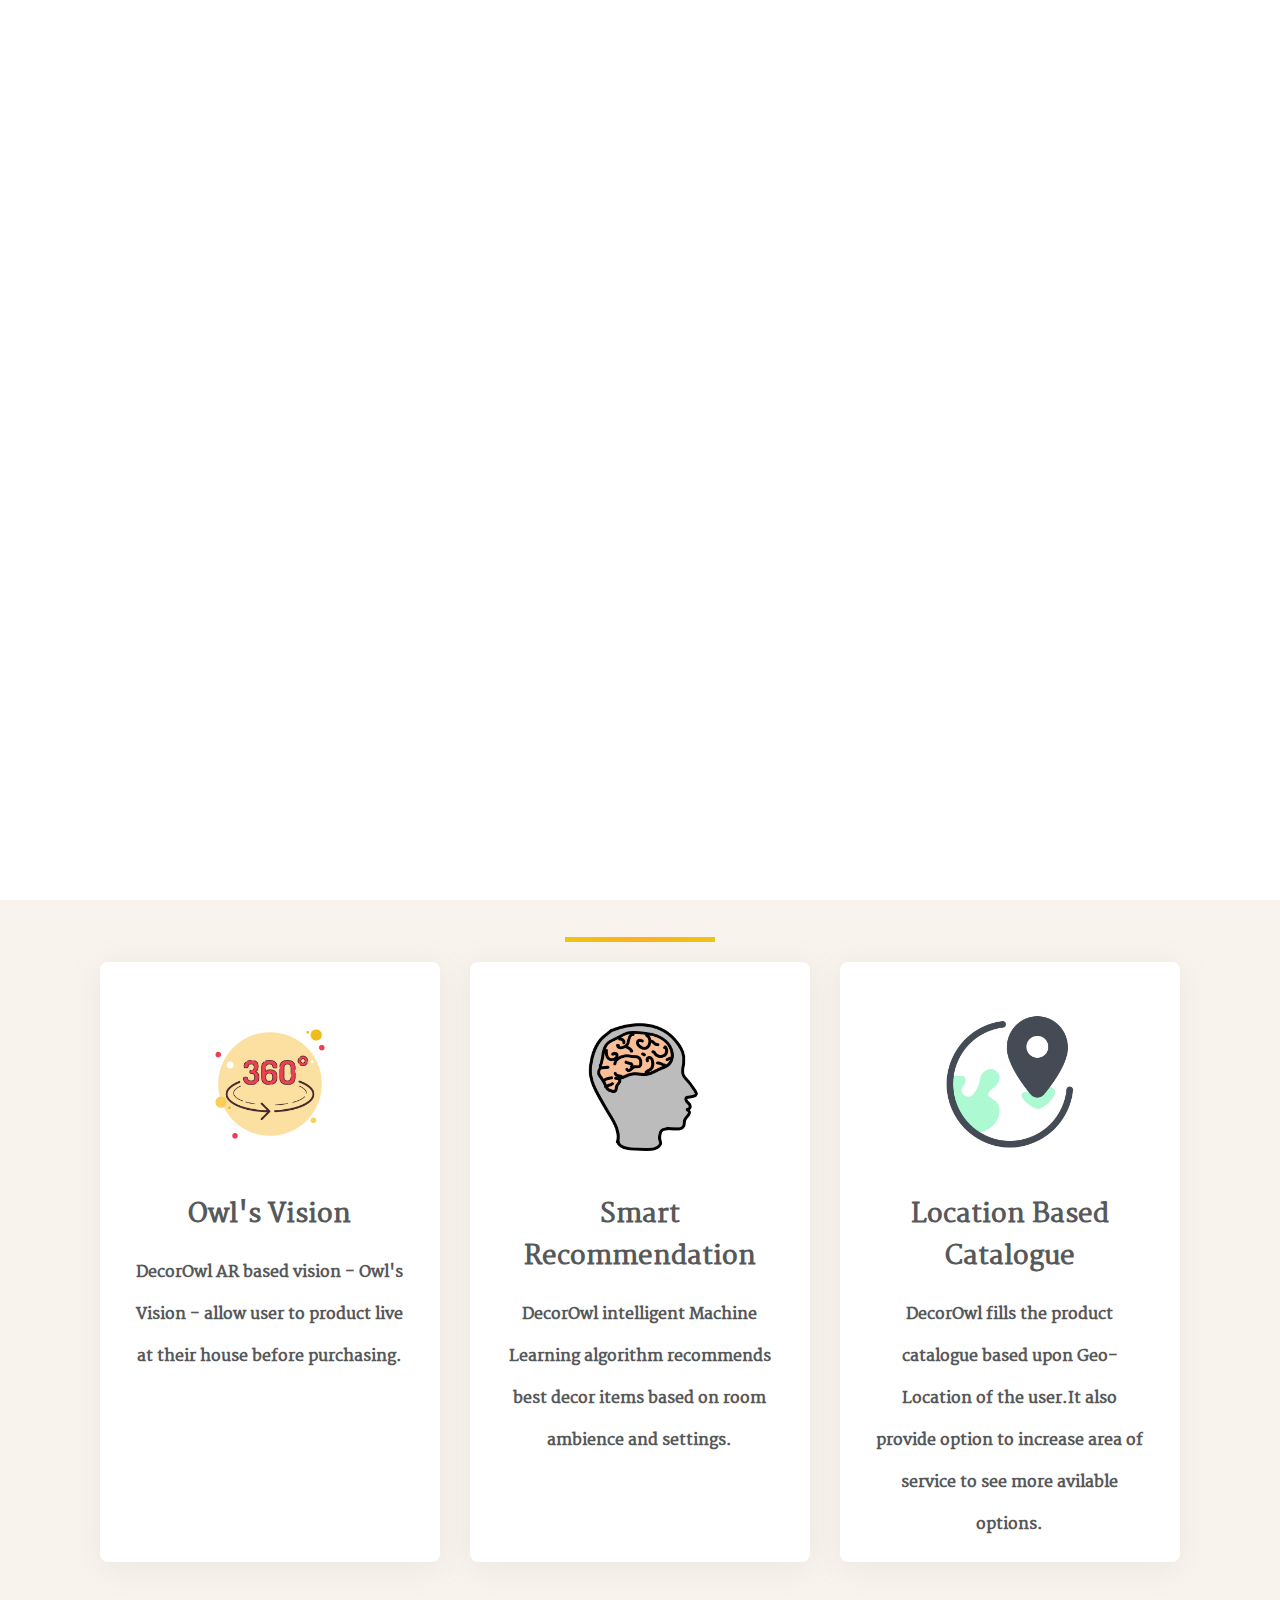
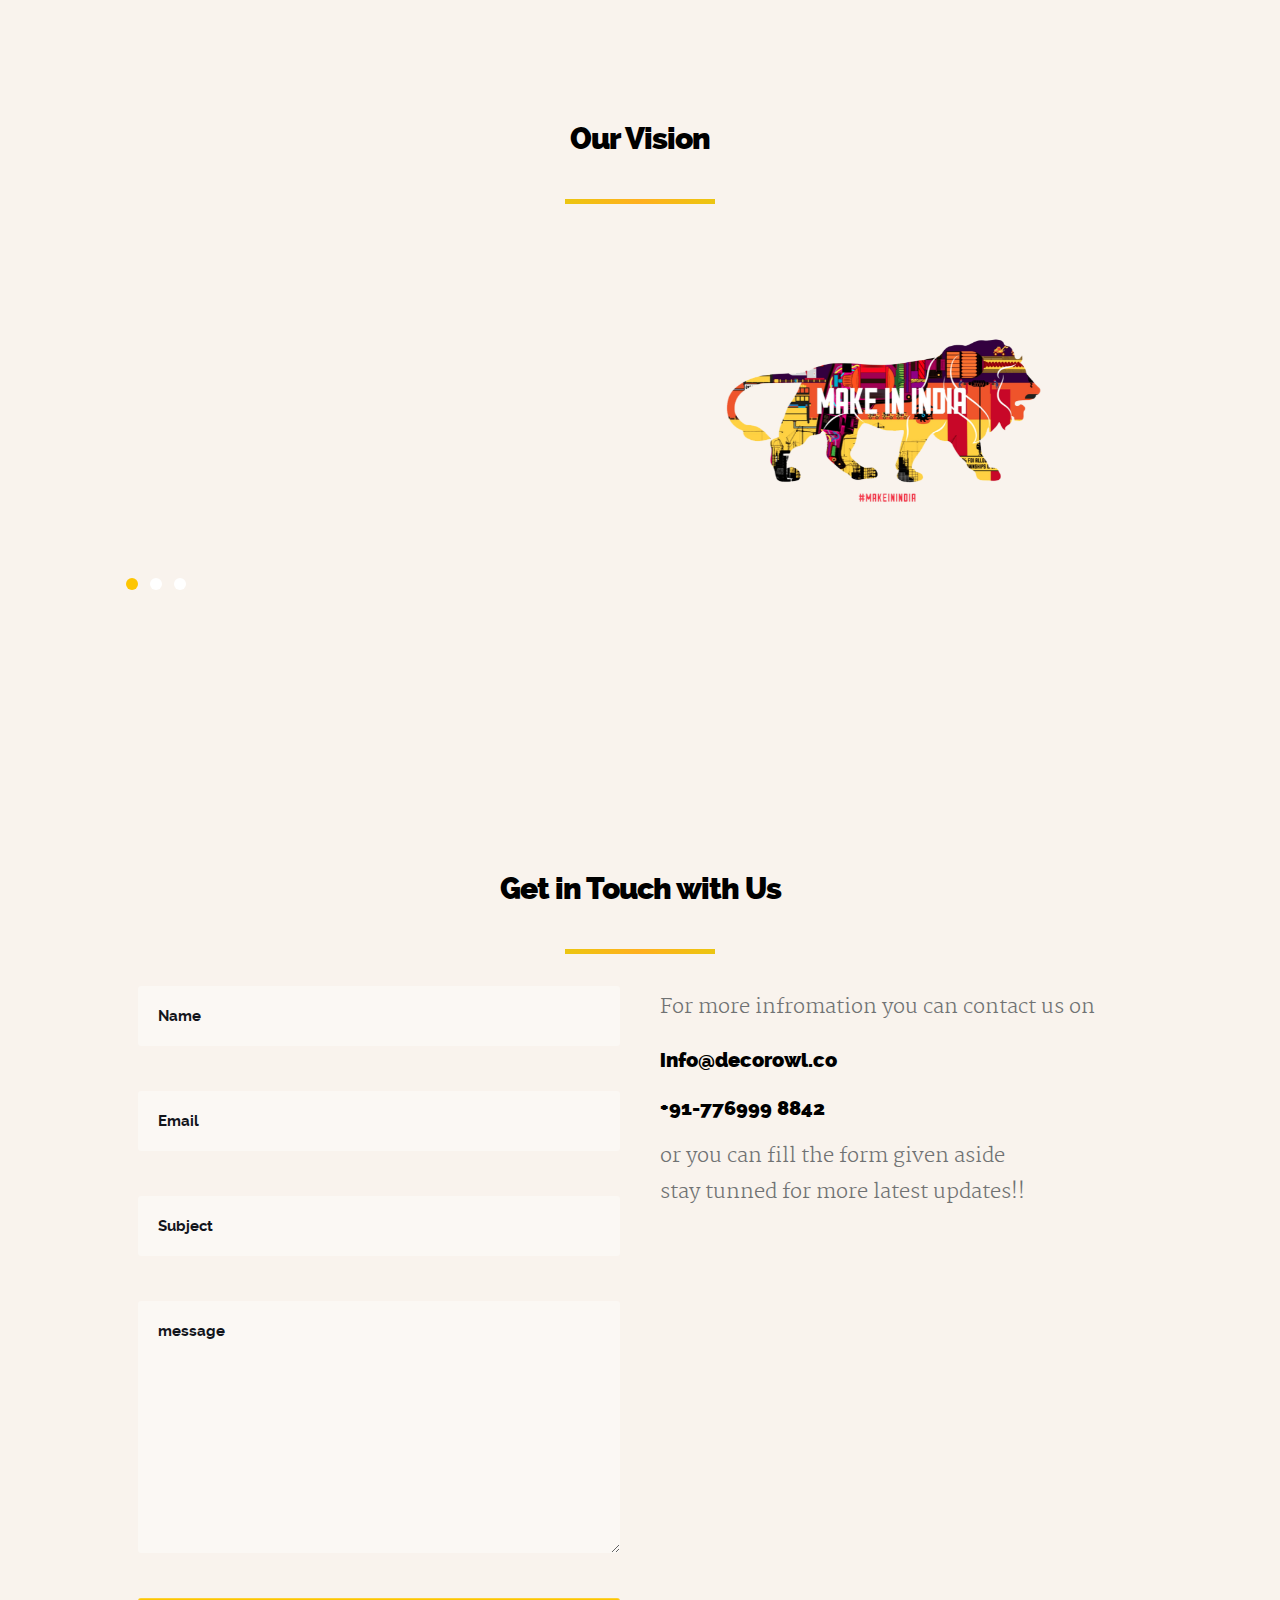
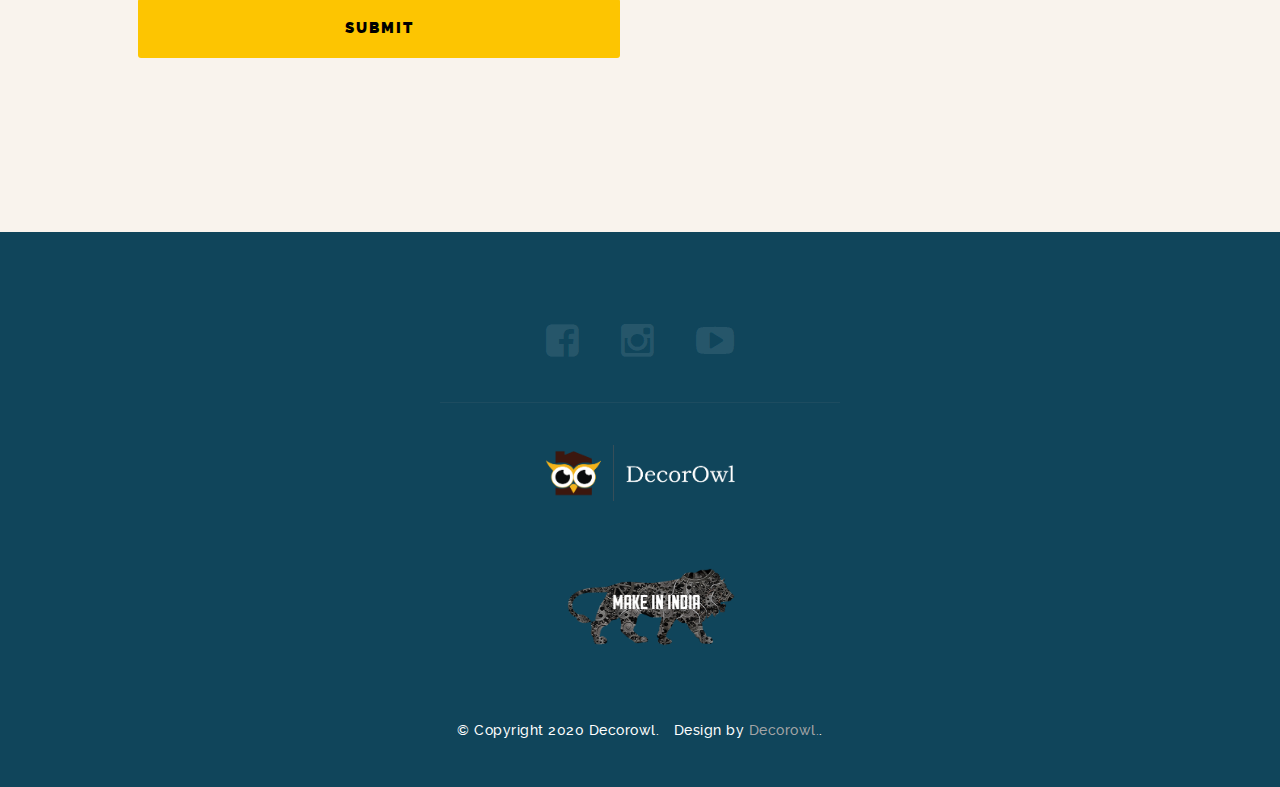
==== commit 9cf6f6ce: "Update index.html" ====
--- a/index.html
+++ b/index.html
@@ -280,7 +280,6 @@
 			
 			<!------ Video In SLider and Video ------------>
 			<iframe id="video-YT" width="560" height="315" src="https://www.youtube.com/embed/fKdqJCrkczY?ref=0" frameborder="0" allow="accelerometer; autoplay; encrypted-media; gyroscope; picture-in-picture" allowfullscreen></iframe>
-			
 			<!--- slidse--->
 			<!---
 				<div class="video-container">
@@ -430,6 +429,8 @@
    <script src="js/scrollUp_Contact.js"></script>
    <script src="js/swiper.min.js"></script>
    <script src="js/video.min.js"></script>
+   
+   
 	<script>
 	var swiper = new Swiper('.swiper-container', {
       slidesPerView: 1,
@@ -477,7 +478,7 @@
           }
 
           function startTimer() {
-              setInterval(displayNextImage, 1500);
+              setInterval(displayNextImage, 1700);
           }
 
           var images = [], x = -1;
@@ -485,9 +486,9 @@
 		  images[1] = "images/Home/Home2.jpg";
 		  images[2] = "images/Home/Home2_1.jpg";
           images[3] = "images/Home/Home3.jpg";
-          images[4] = "images/Home/Home4.jpg";
-		  images[5] = "images/Home/Home5.jpg";
-		  images[6] = "images/Home/Home1.jpg";
+          //images[4] = "images/Home/Home4.jpg";
+		  images[4] = "images/Home/Home5.jpg";
+		  images[5] = "images/Home/Home1.jpg";
       </script>
 
 
--- a/css/main.css
+++ b/css/main.css
@@ -557,26 +557,16 @@
 }
 
 /*AboutHome Screen Started*/
-#AboutHome{
-	background: #10455B url(../images/Wave-About-us2.png) no-repeat center;
-	-webkit-background-size: cover;
-	-moz-background-size: cover;
-	background-size: cover;
-	min-height: 630px;
-	width: 100%;
-	text-align: left;
-	position: relative;
-}
 
 #Latter
 {
+  position:relative;
   background:#F9F3ED;
   width:100%;
   height:80%;
 }
 
 #Latter h1{
-	position:relative;
 	left: 120px;
 	margin-left:10%;
 	margin-right:30%;
@@ -587,18 +577,17 @@
  }
 
  #Latter h3{
-	position:relative;
 	left: 120px;
 	margin-right:30%;
 	margin-left:10%;
 	color:#5A5151;
 	font-family:Calibri;
 	line-height:1.6;
+	text-align:justify;
  }
 
  #Latter h2
  {
-	position:relative;
 	left:120px;
 	margin-right:30%;
 	margin-left:10%;
@@ -609,67 +598,64 @@
 	line-height:1.6;
  }
  
-
-@media only screen and (max-width:1024px) {
-
-#AboutHome{
-	width:100%;
-}
-#Latter{
-width: 100%;
-}
-
-#Latter h3
+ 
+ @media only screen and (max-width:1050px) {	
+#Latter
 {
-  margin-left:-90px;	
+  position:relative;
+  background:#F9F3ED;
+  width:100%;
+  height:100%;
+}
+
+#Latter h1{
+	margin-left:10%;
+	margin-right:10%;
+	line-height:1.6;
+ }
+
+ #Latter h3{
+	margin-right:10%;
+	margin-left:10%;
+ }
+
+ #Latter h2
+ {
+	margin-right:10%;
+	margin-left:10%;
+	line-height:1.6;
+ }
+
+ }
+ 
+@media only screen and (max-width:600px) {	
+
+
+#Latter h1{
+	font-size:30px;
+ }
+
+ #Latter h3{
+	font-size:15px;
+ }
+
+ #Latter h2
+ {
+	font-size:15px;
+ }
+}
+
+@media only screen and (max-width:350px) {	
+#Latter h1{
+	font-size:25px;
 }
 
 #Latter h2{
-	margin-left:-90px;
-	text-align:justify;
-}
-
-#Latter h1
-{
-	margin-left:-90px;
-}
-}
-
-@media only screen and (max-width:768px) {
-#Latter{
-width: 100%;
-font: 44px/1.3 "raleway-bold", sans-serif;
-margin-left: auto;
-margin-right: auto;	
-}
-}
-
-@media only screen and (max-width:600px) {
-#Latter{
-width: 100%;
-font: 44px/1.3 "raleway-bold", sans-serif;
-margin-left: auto;
-margin-right: auto;	
-}	
-}
-
-@media only screen and (max-width:480px) {
-#Latter{
-width: 100%;
-font: 44px/1.3 "raleway-bold", sans-serif;
-margin-left: auto;
-margin-right: auto;	
-}	
-	
-}
-
-@media only screen and (max-width:400px) {
-#Latter{
-width: 100%;
-font: 44px/1.3 "raleway-bold", sans-serif;
-margin-left: auto;
-margin-right: auto;	
-
+	font-size:12px;
+}
+
+#Latter h3{
+	font-size:12px;
 }
 }
 /*
@@ -776,7 +762,7 @@
 	line-height: 24px;
 	border-radius: 3px;
 	max-width: 100%;
-	background: rgba(255, 255, 255, 0.1);
+	background: rgba(255, 255, 255, 0.4);
 	-moz-transition: all 0.3s ease-in-out;
 	-o-transition: all 0.3s ease-in-out;
 	-webkit-transition: all 0.3s ease-in-out;
@@ -1272,7 +1258,7 @@
 	line-height: 38px;
 	text-decoration: none;
 	text-align: left;
-	color: #FFFFFF;
+	color: #99CCCC;
 	position: relative;
 	-moz-transition: color 0.2s ease-in-out;
 	-o-transition: color 0.2s ease-in-out;
@@ -1619,6 +1605,10 @@
 		margin-left: auto;
 		margin-right: auto;
 	}
+	#footer
+	{
+	  position:relative;		
+	}
 
 }
 
@@ -1653,7 +1643,8 @@
 		min-height: auto;
 		width:100%;
 	}
-
+	
+	
 }
 
 @media only screen and (max-width:600px) {
@@ -1722,11 +1713,6 @@
 	#home
 	{
 			flex-wrap:wrap;
-	}
-	
-	#footer
-	{
-			
 	}
 	
 }
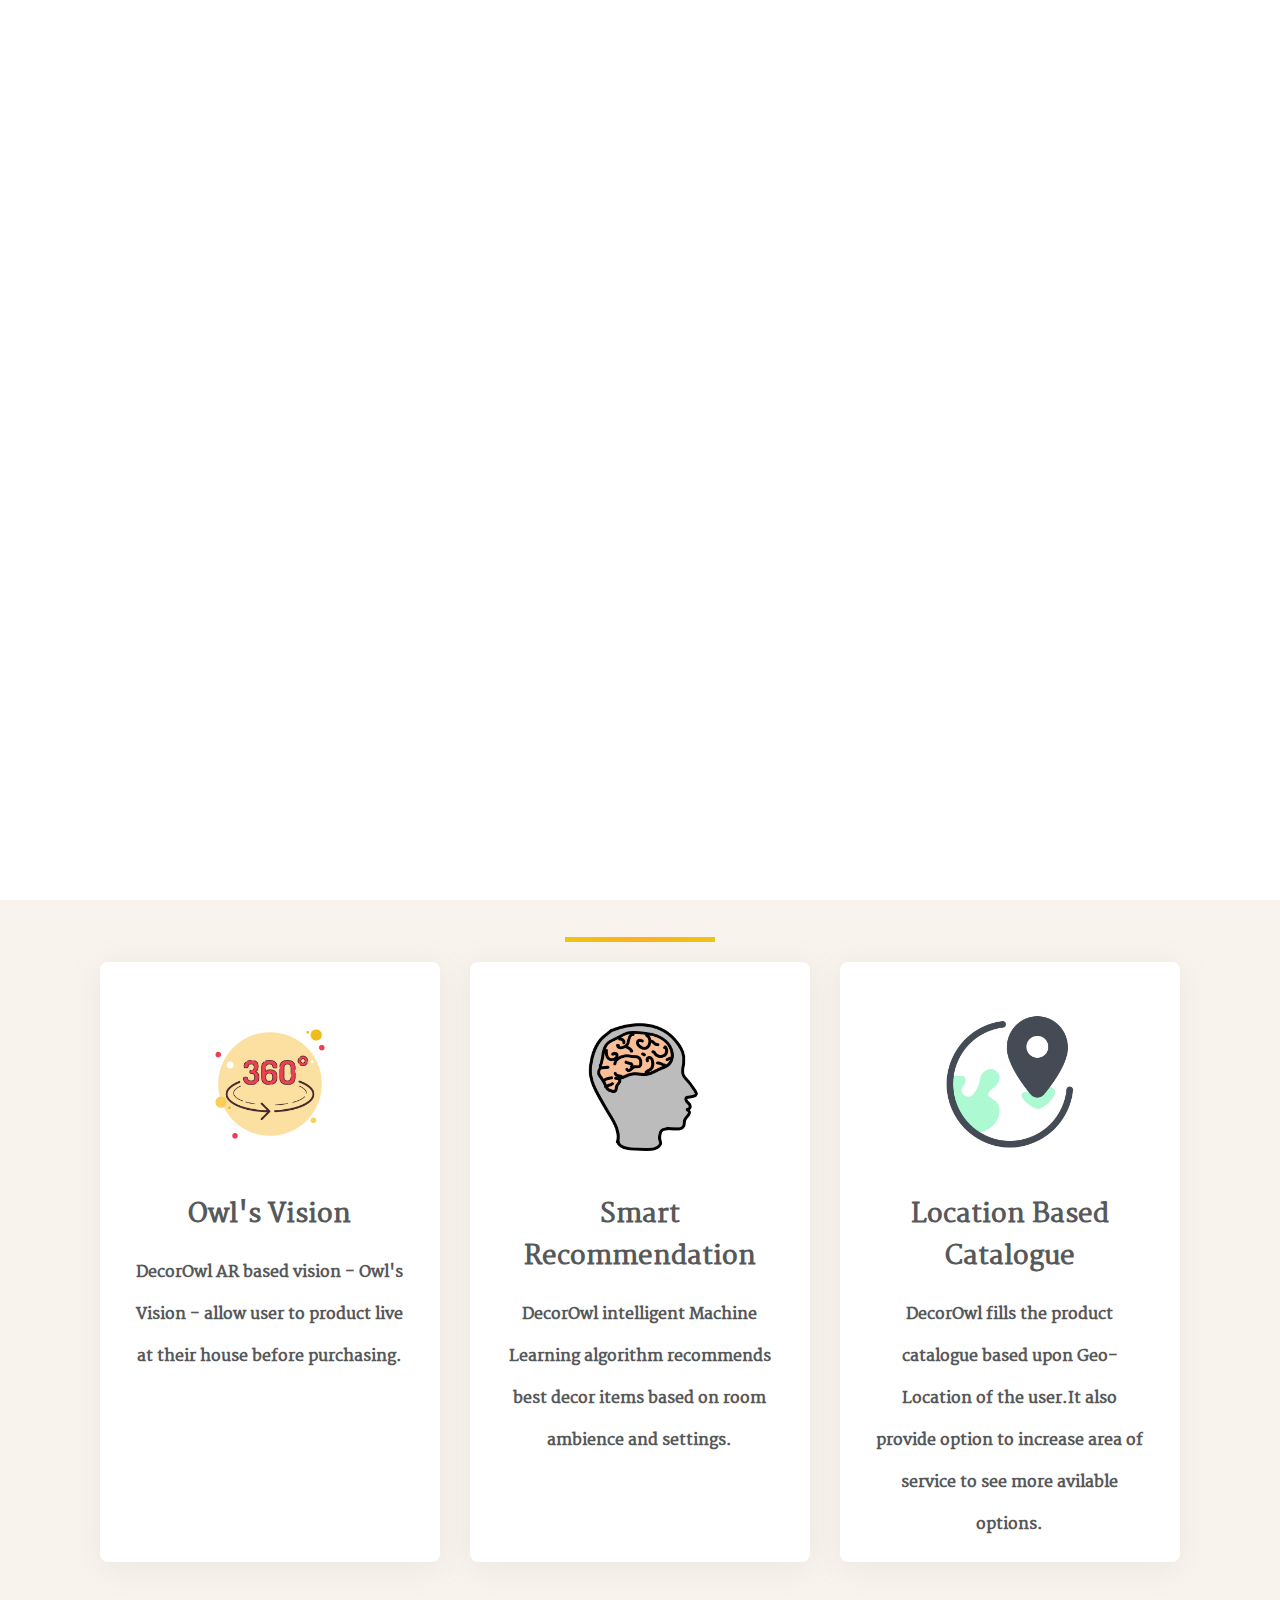
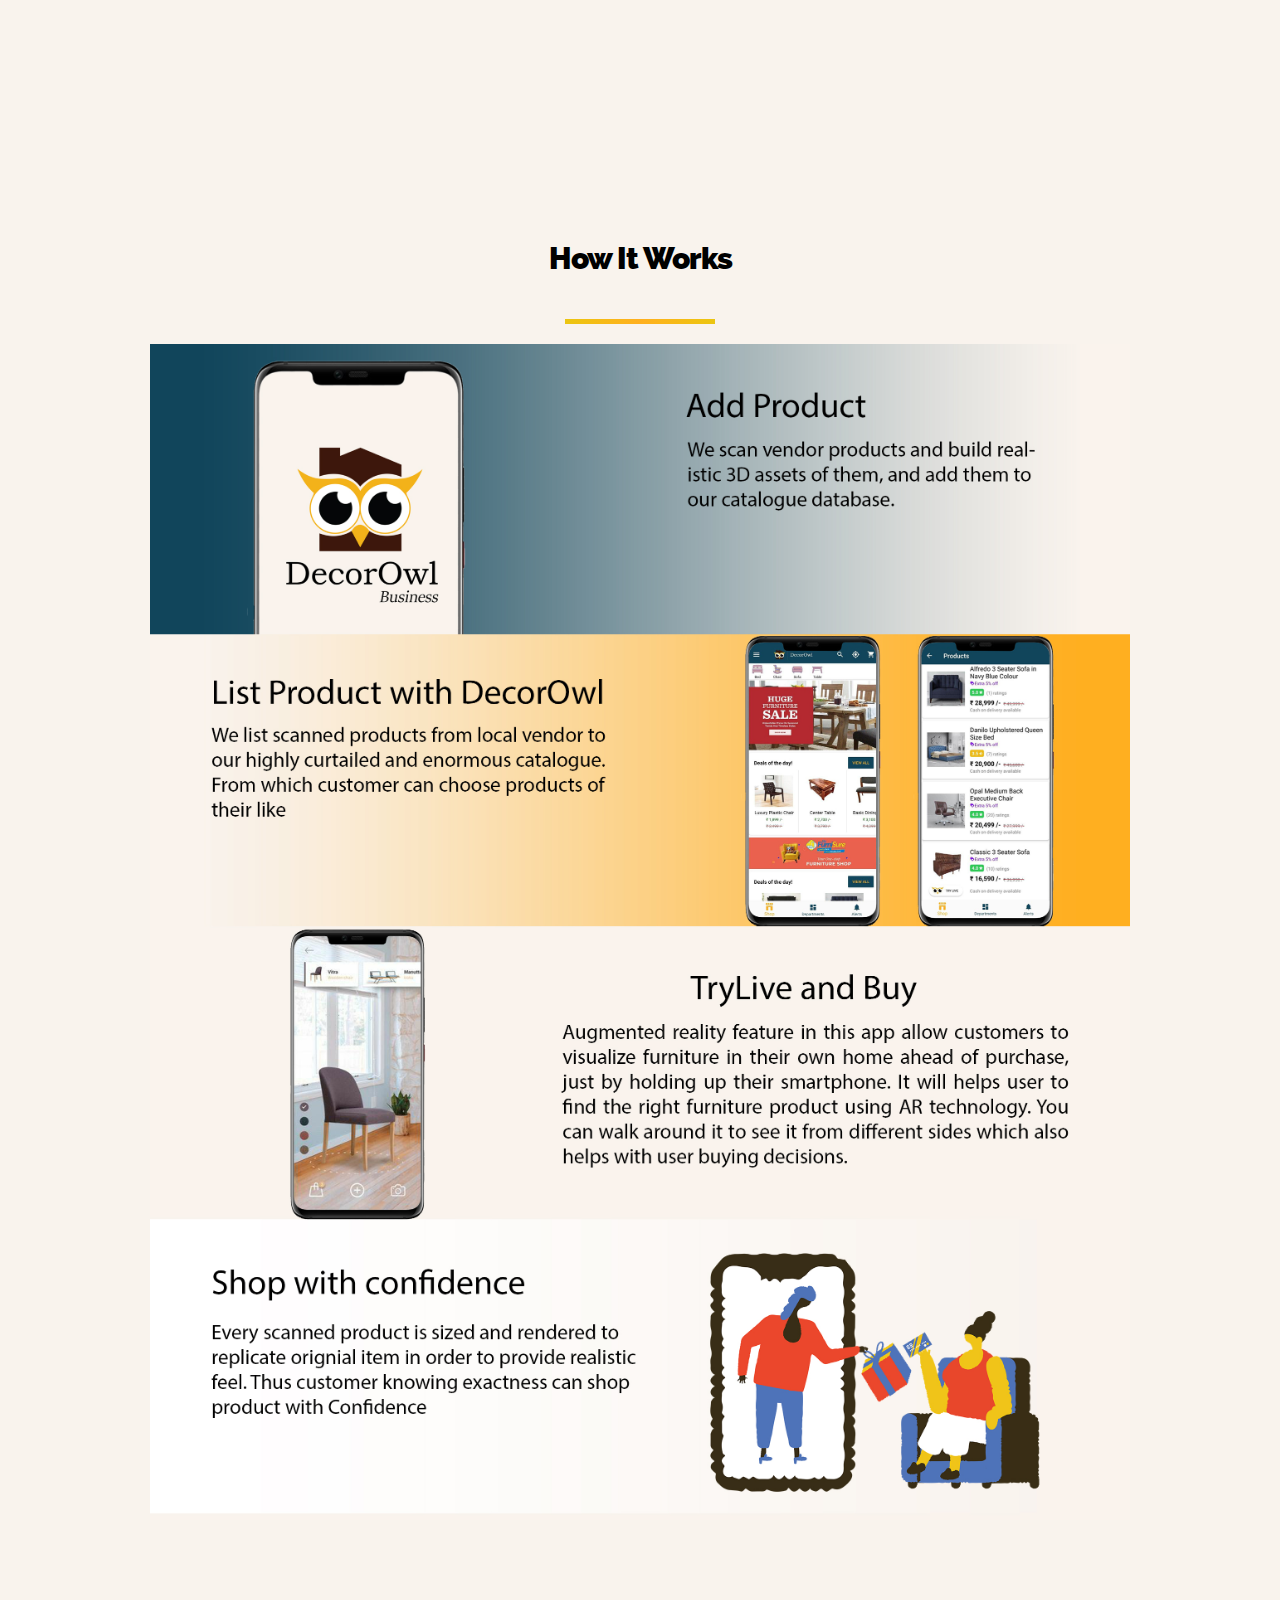
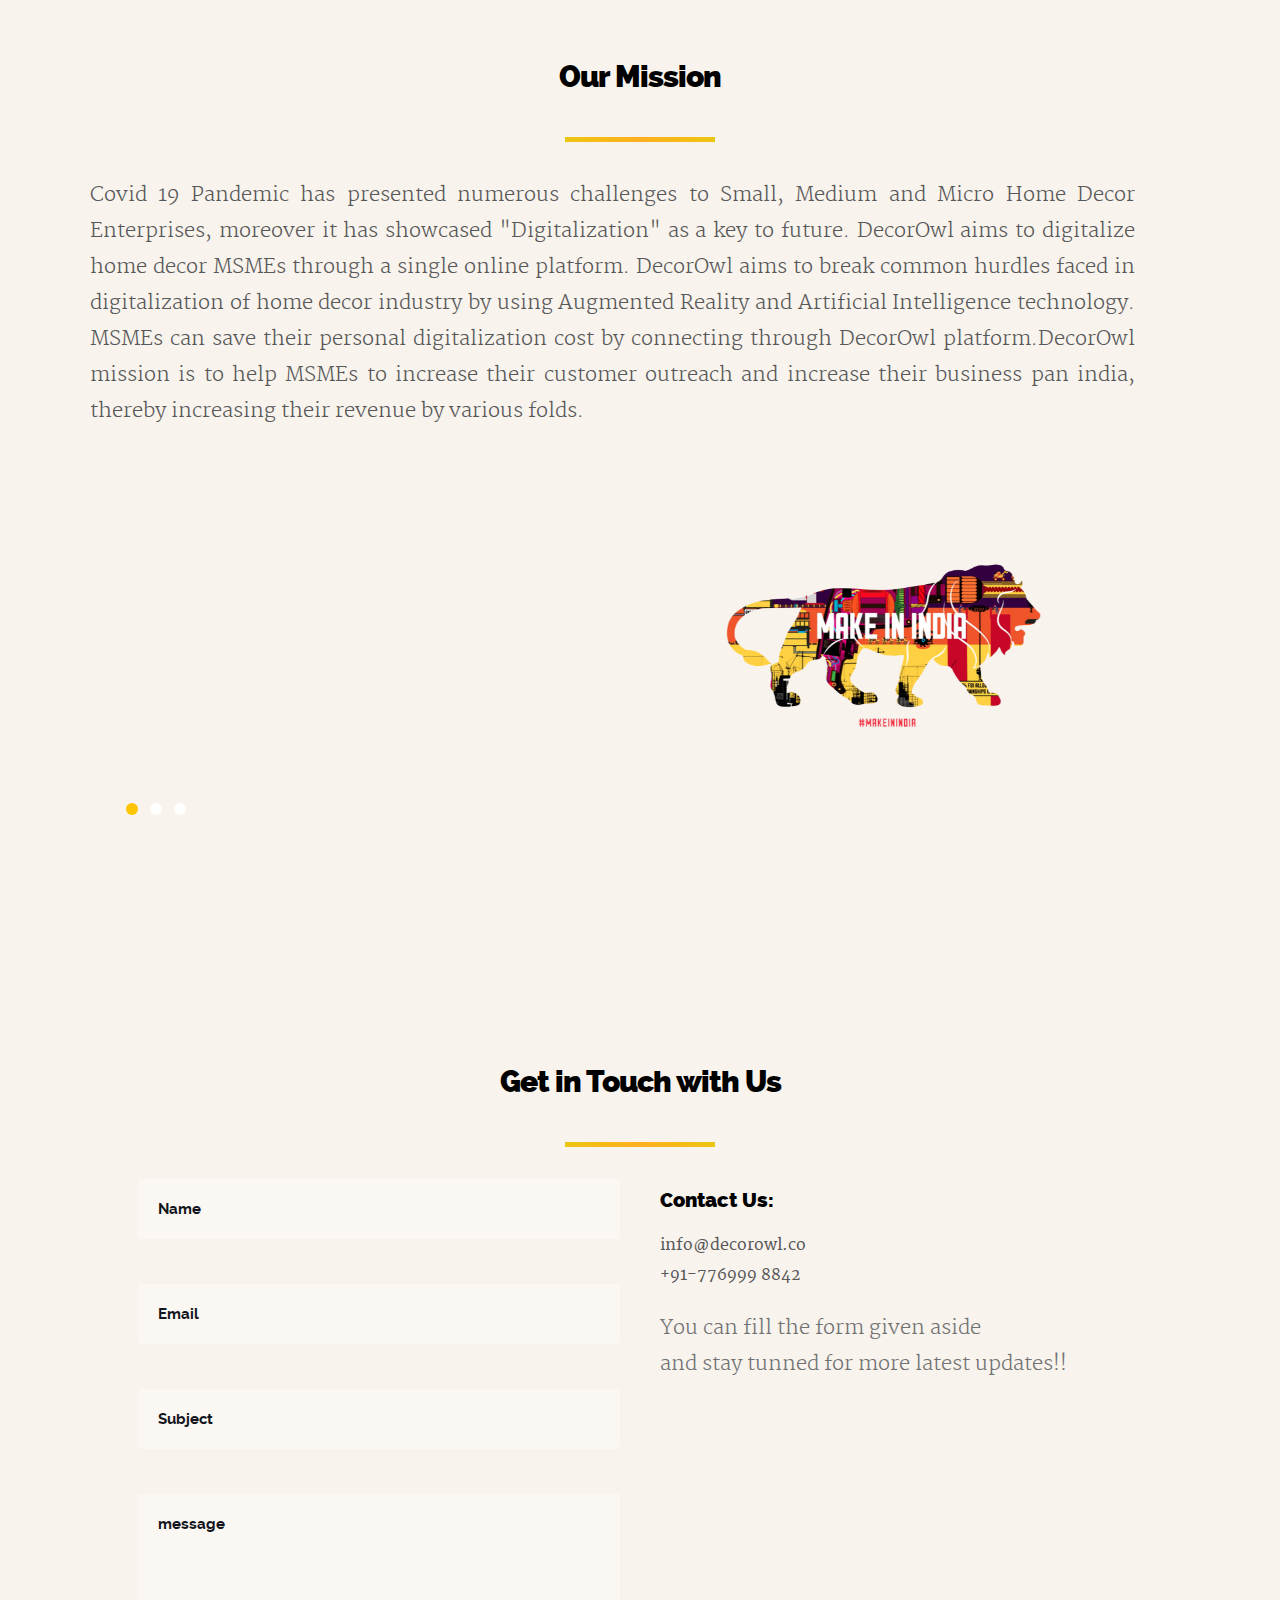
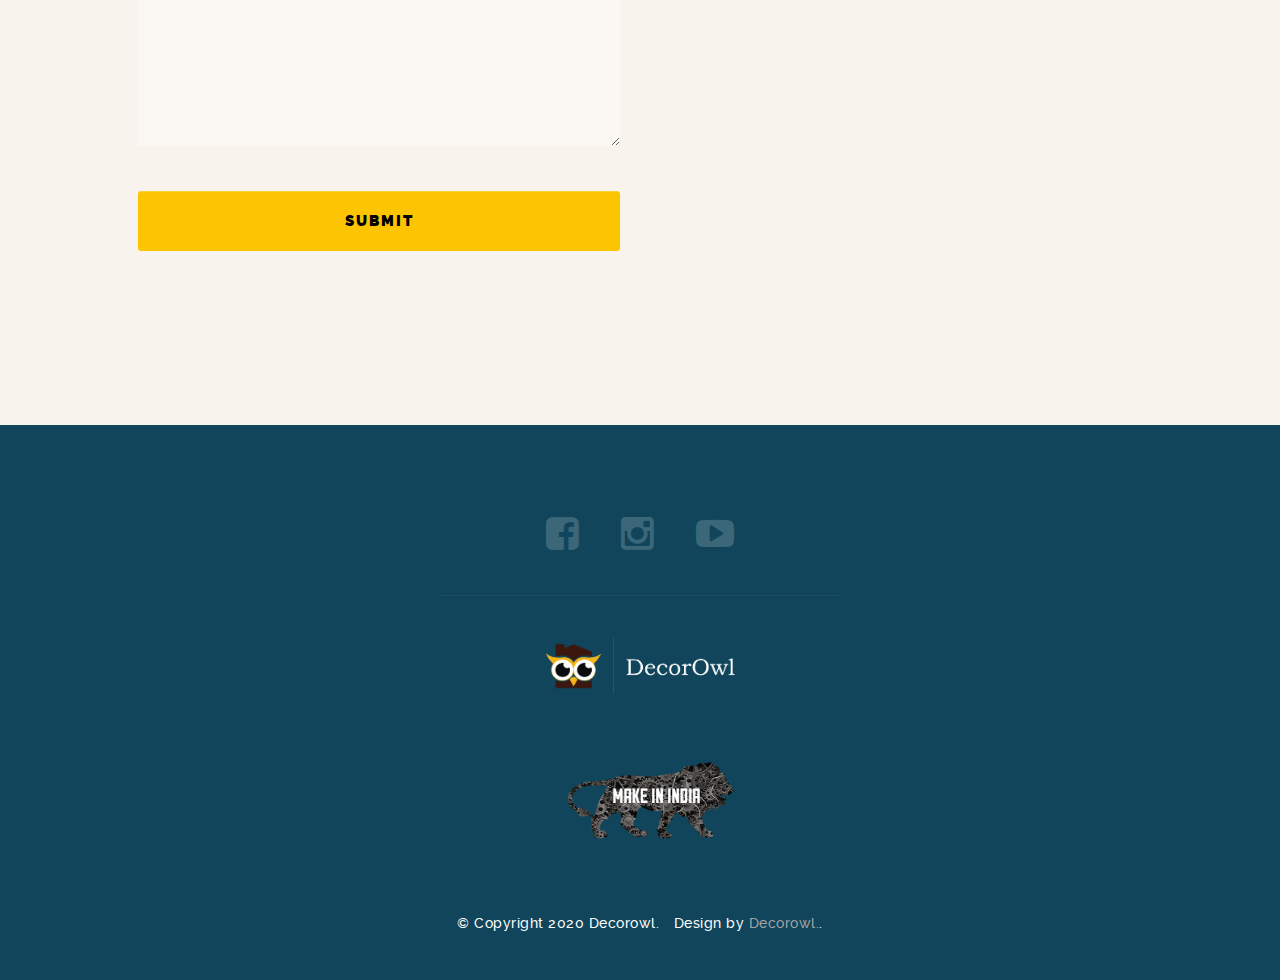
==== commit b2bf46ac: "Update index.html" ====
--- a/index.html
+++ b/index.html
@@ -59,10 +59,9 @@
 	         <ul id="nav" class="nav">
 	            <li><a class="smoothscroll" href="#home">Home</a></li>
 		        <li><a class="smoothscroll" href="#features">Features</a></li>
-	           <!--<li><a class="smoothscroll" href="#how-works">How it Works</a></li>-->
-	            <li><a class="smoothscroll" href="#hero">Our Vision</a></li>
+	            <li><a class="smoothscroll" href="#how-works">How it Works</a></li>
+	            <li><a class="smoothscroll" href="#hero">Our Mission</a></li>            
 	           <li><a class="smoothscroll" href="#testy">Contact Us</a></li>
-			   <li><a class="" href="aboutUs.html">About Us</a></li>
 	         </ul> <!-- end #nav -->
 
 	      </nav> <!-- end #nav-wrap -->
@@ -151,30 +150,42 @@
 
    <!-- Services Section
    ================================================== -->
-  <!-- 
+   
    <section id="how-works">
-     <div class="container">
-       <div class="card-row">
          <div class="card-container-2">
            <div class="section-title">
              <h1>How It Works</h1>
              <div class="line"/>
            </div>
-         </div>
-       </div>
      </div>
+	 
+	 <img src="images/HowWorks.jpg">
+	 
    </section> <!-- end services --> 
 
  <!-- Our Vision
    ================================================== -->
+   
 	<section id="hero">	
 	<div class="card-container-2">
 		<div class="section-title">
-			<h1>Our Vision</h1>
+			<h1>Our Mission</h1>
 			<div class="line"/>
 		</div>
 	</div>
-				
+	<div class="row section-head">
+		<div class="twelve columns">
+	         <p>Covid 19 Pandemic has presented numerous challenges to Small, Medium and Micro Home Decor Enterprises,
+moreover it has showcased "Digitalization" as a key to future. DecorOwl aims to digitalize home decor
+MSMEs through a single online platform. DecorOwl aims to break common hurdles faced in digitalization of
+home decor industry by using Augmented Reality and Artificial Intelligence technology. MSMEs can save
+their personal digitalization cost by connecting through DecorOwl platform.DecorOwl mission is to help
+MSMEs to increase their customer outreach and increase their business pan india, thereby increasing their
+revenue by various folds.</p>
+
+	      </div>
+
+    </div> 		
 	<div class="row hero-content">
 
 	    <div class="twelve columns hero-container">
@@ -228,7 +239,11 @@
 	</div> <!-- end row -->	 	
 
    </section> <!-- end homepage hero -->
-
+	
+	
+		
+
+ 
    <!-- contact form
    ================================================== -->
 	<section id="testy">
@@ -273,9 +288,11 @@
          </div>
 
          <div class="six columns tab-whole right">
-            <p class="lead">For more infromation you can contact us on </p> <h3>info@decorowl.co</h3> <h3>+91-776999 8842</h3> 
-			<p class="lead">or you can fill the form given aside <br> 
-			stay tunned for more latest updates!!</p>
+			<h3> <h3>Contact Us:</h3>
+			   <p>info@decorowl.co <br>
+			   +91-776999 8842</p> 
+			<p class="lead">You can fill the form given aside <br> 
+			and stay tunned for more latest updates!!</p>
 			
 			
 			<!------ Video In SLider and Video ------------>
--- a/css/main.css
+++ b/css/main.css
@@ -1018,7 +1018,7 @@
 	font: 15px/30px "raleway-heavy", sans-serif;
 	text-transform: uppercase;
 	letter-spacing: 2.5px;
-	color: #FFFFFF;
+	color: black;
 	margin-bottom: 30px;
 	margin-top: 18px;
 }
@@ -1032,6 +1032,7 @@
 .section-head p {
 	font: 20px/36px "merriweather-light", serif;
 	width: 95%;
+	text-align:justify;
 }
 
 .section-head:hover h1 + hr {
@@ -1865,6 +1866,11 @@
 	padding-bottom: 120px;
 }
 
+#how-works img{
+	padding-left:150px;
+	padding-right:150px;
+}
+
 .service-list {
 	margin: 18px -2px 0;
 }
@@ -1886,11 +1892,22 @@
 	background: rgba(0, 0, 0, 0.1);
 }
 
+@media only screen and (max-width:768px) {
+	#how-works img{
+	padding-left:50px;
+	padding-right:50px;
+}
+}
+
 @media only screen and (max-width:600px) {
 	.service-list .bgrid:hover {
 		background: inherit;
 	}
-
+	
+	#how-works img{
+	padding-left:10px;
+	padding-right:10px;
+}
 }
 
 #services .service-list h3 {
@@ -2906,7 +2923,7 @@
 }
 
 footer .social-links li a {
-	color: rgba(255, 255, 255, 0.1);
+	color: rgba(255, 255, 255, 0.2);
 }
 
 footer .social-links li a:hover {
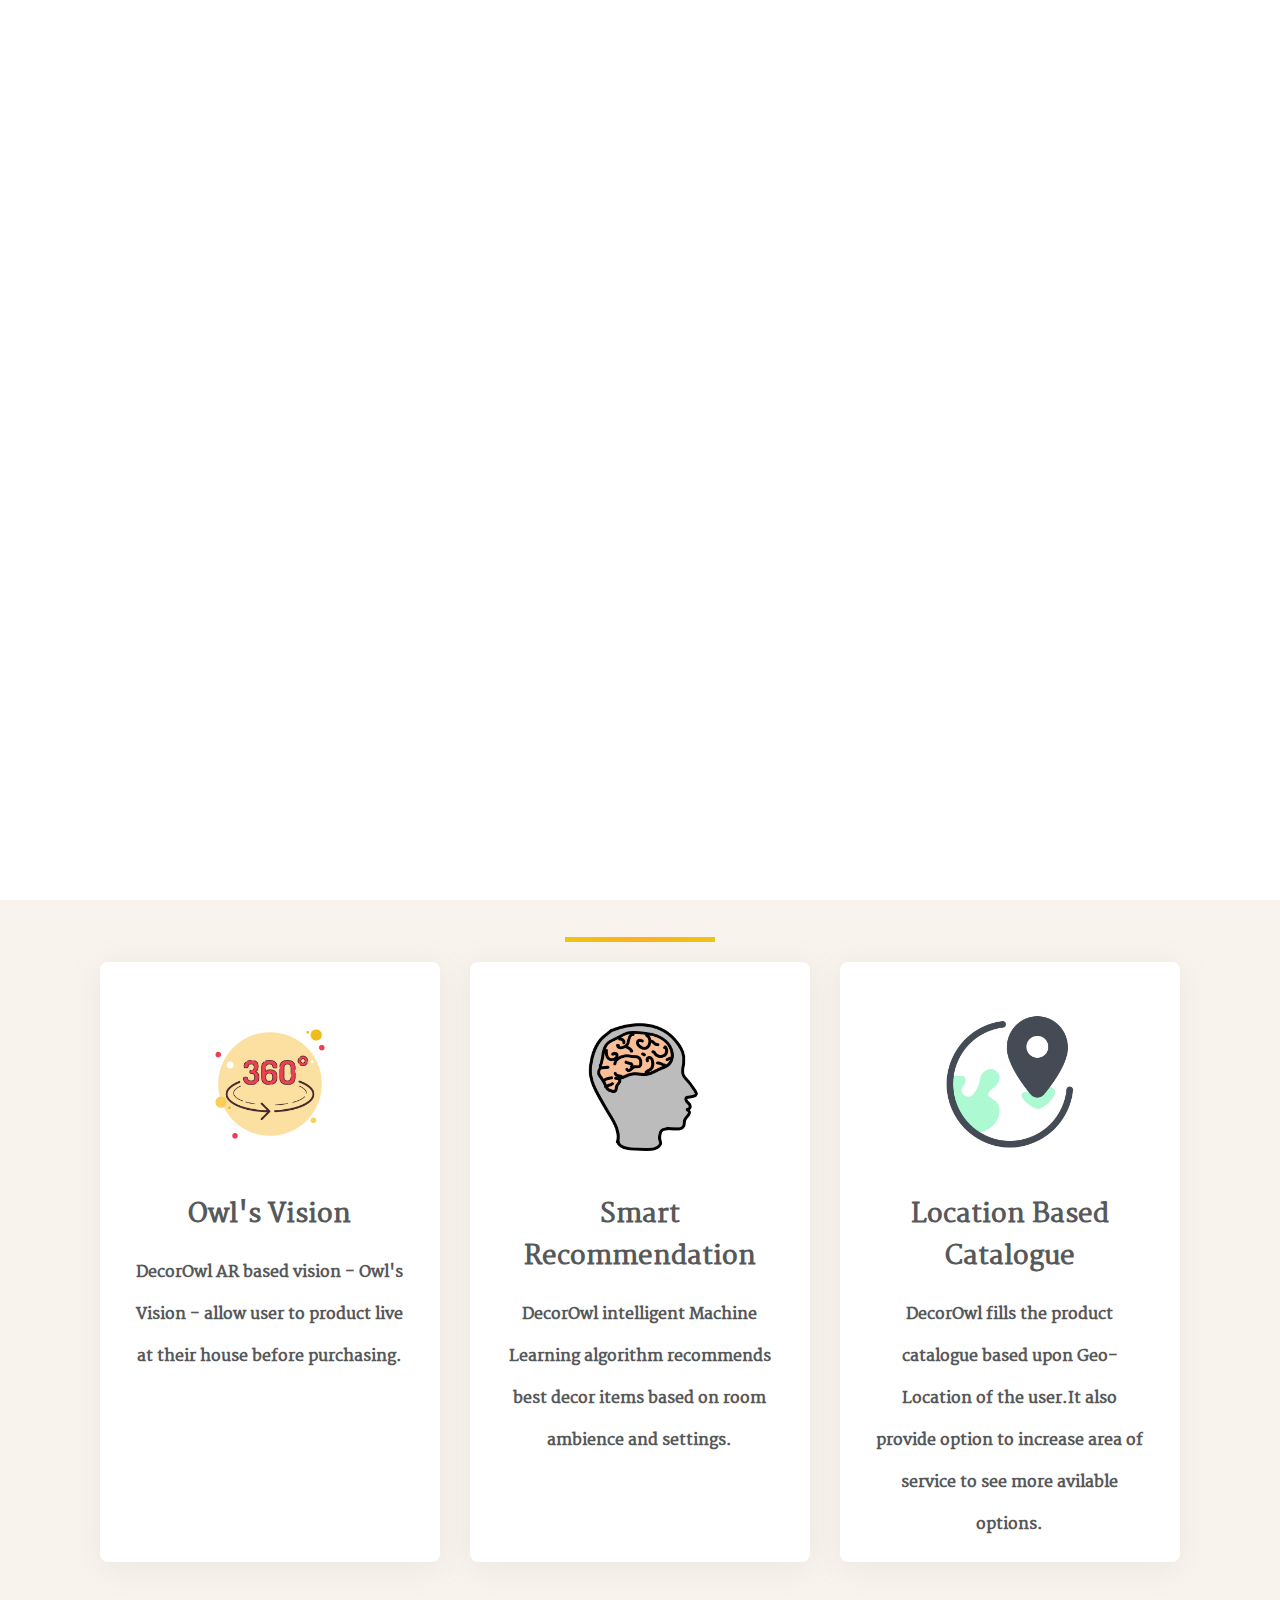
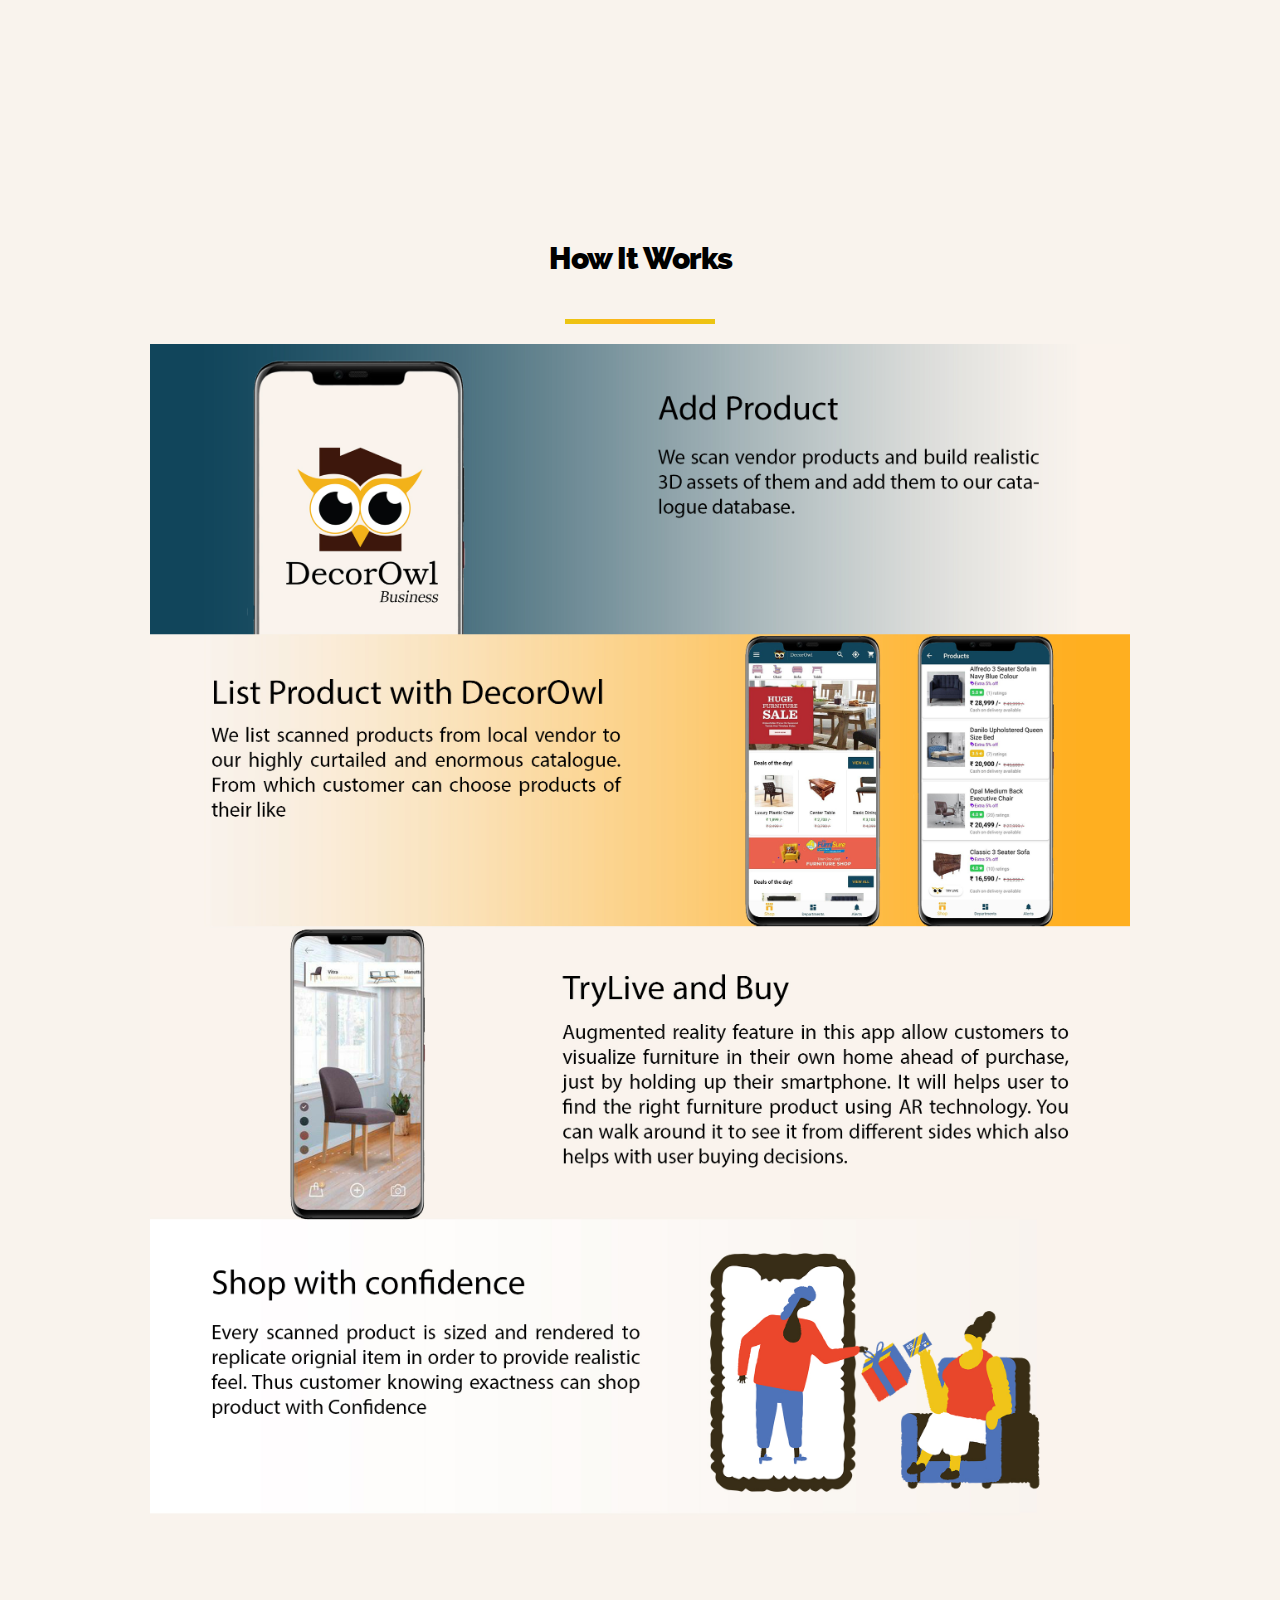
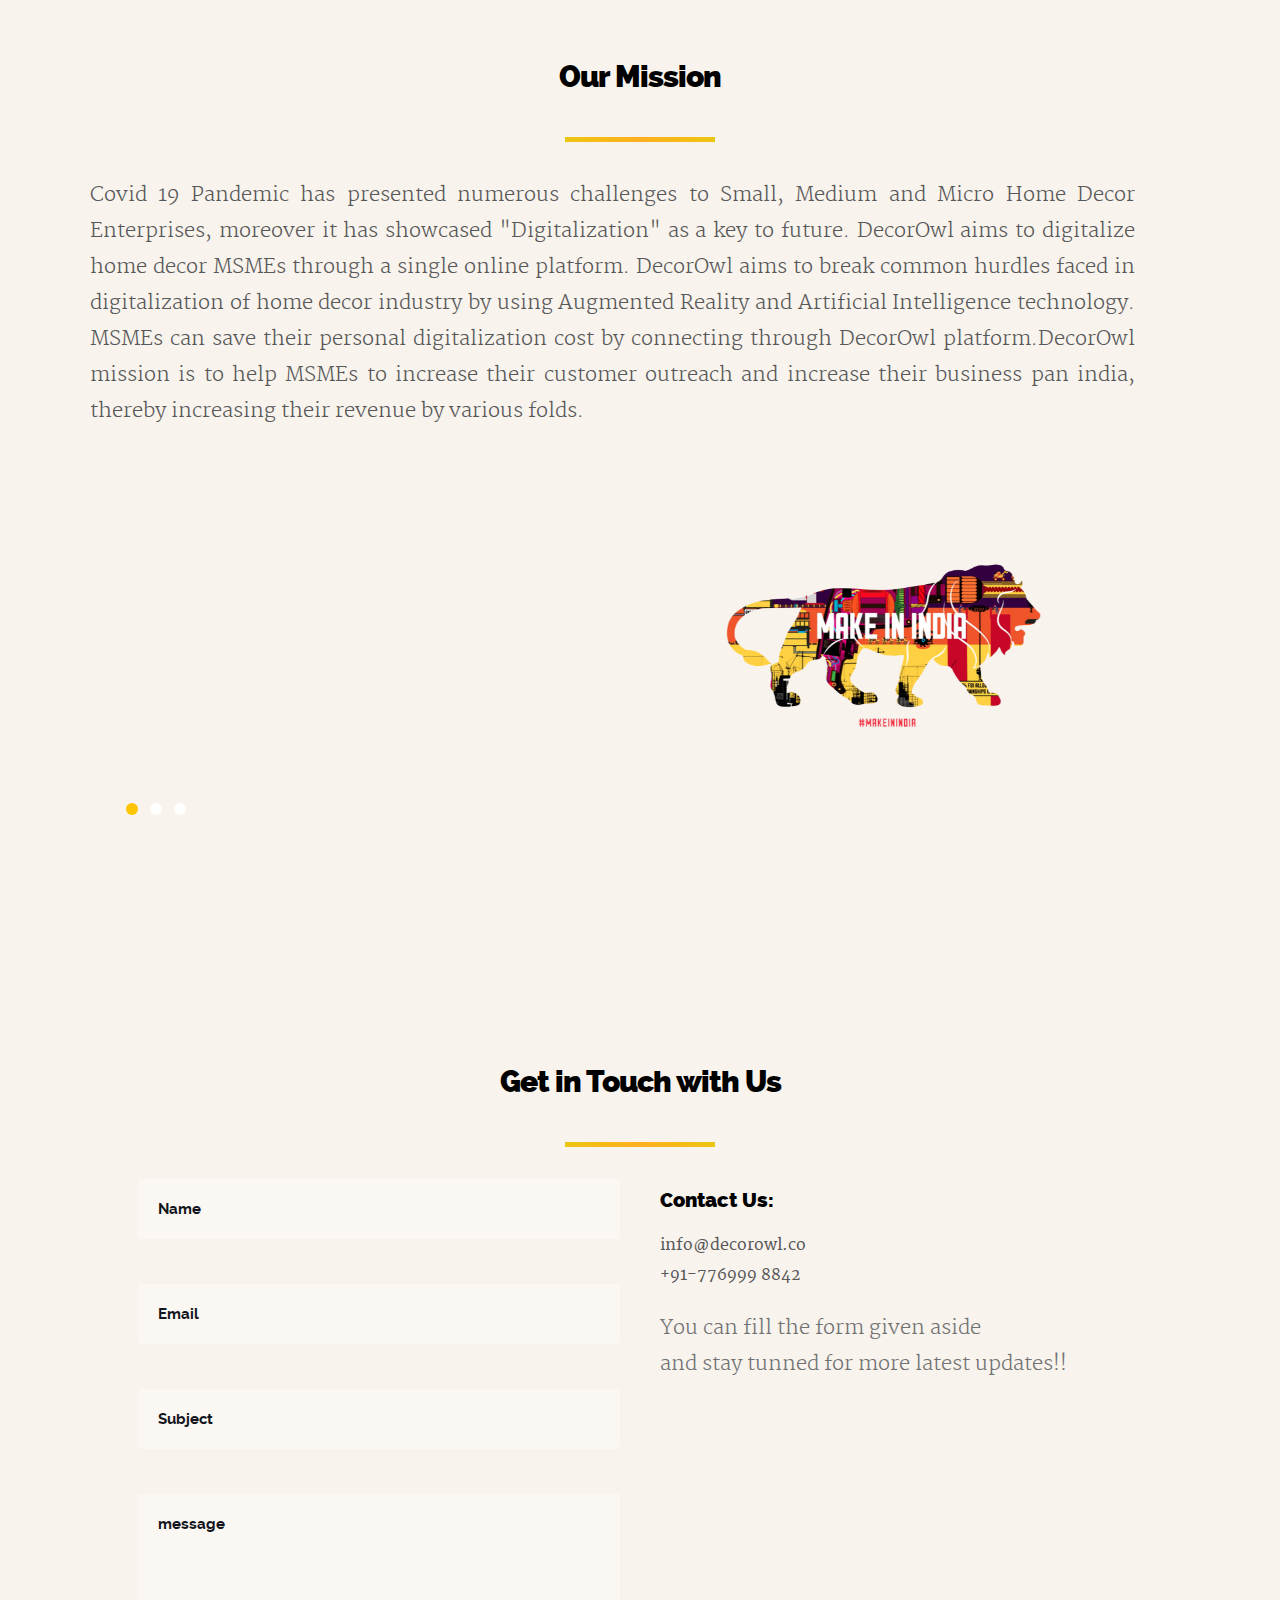
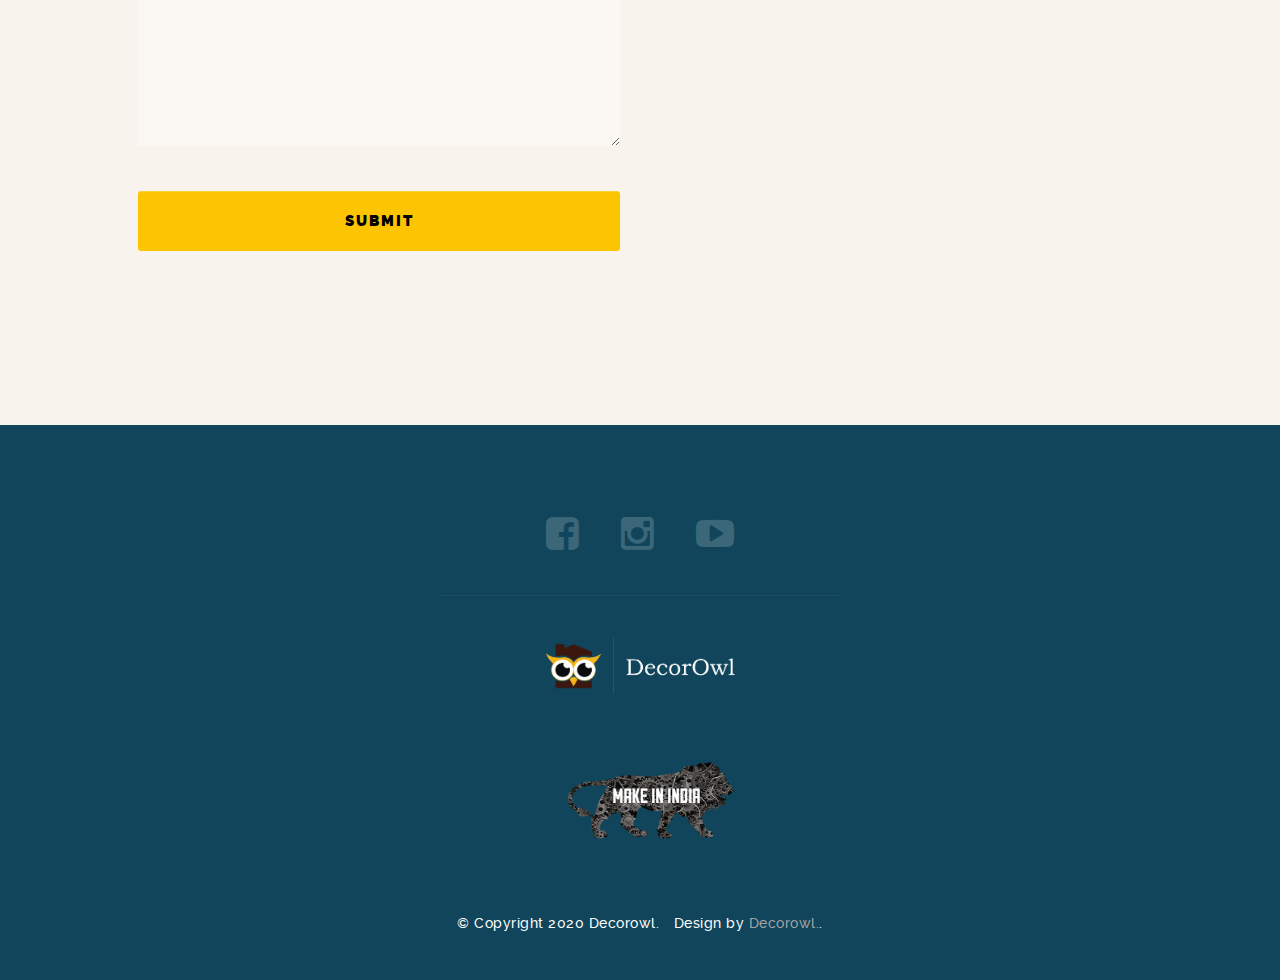
==== commit e4710d56: "Update index.html" ====
--- a/index.html
+++ b/index.html
@@ -13,7 +13,7 @@
 
    <!-- mobile specific metas
    ================================================== -->
-	<meta name="viewport" content="width=device-width, initial-scale=1, maximum-scale=1">
+	<meta name="viewport" content="width=device-width, initial-scale=1, maximum-scale=1 user-scalable=yes"/>
 
  	<!-- CSS
    ================================================== -->
--- a/css/main.css
+++ b/css/main.css
@@ -1057,6 +1057,8 @@
 	}
 	.card-container .card {
 		flex-wrap:wrap;
+		height:835px;
+		word-wrap:break-word;
 	}
 
 }
@@ -1118,12 +1120,9 @@
 	-webkit-transition: all 0.5s ease-in-out;
 	-ms-transition: all 0.5s ease-in-out;
 	transition: all 0.5s ease-in-out;
-
-
 }
 header.opaque {
 	background: #10455B;
-	
 }
 
 /* header logo */
@@ -1193,7 +1192,7 @@
 
 @media only screen and (max-width:768px) {
 	header {
-		background: black;
+		background: #10455b;
 		
 	}
 
@@ -1371,7 +1370,7 @@
 
 	/* dropdown nav */
 	#nav-wrap ul#nav {
-		background: #1c212a;
+		background: #275265;
 		padding: 54px 45px 60px 45px;
 		margin: 0;
 		height: auto;
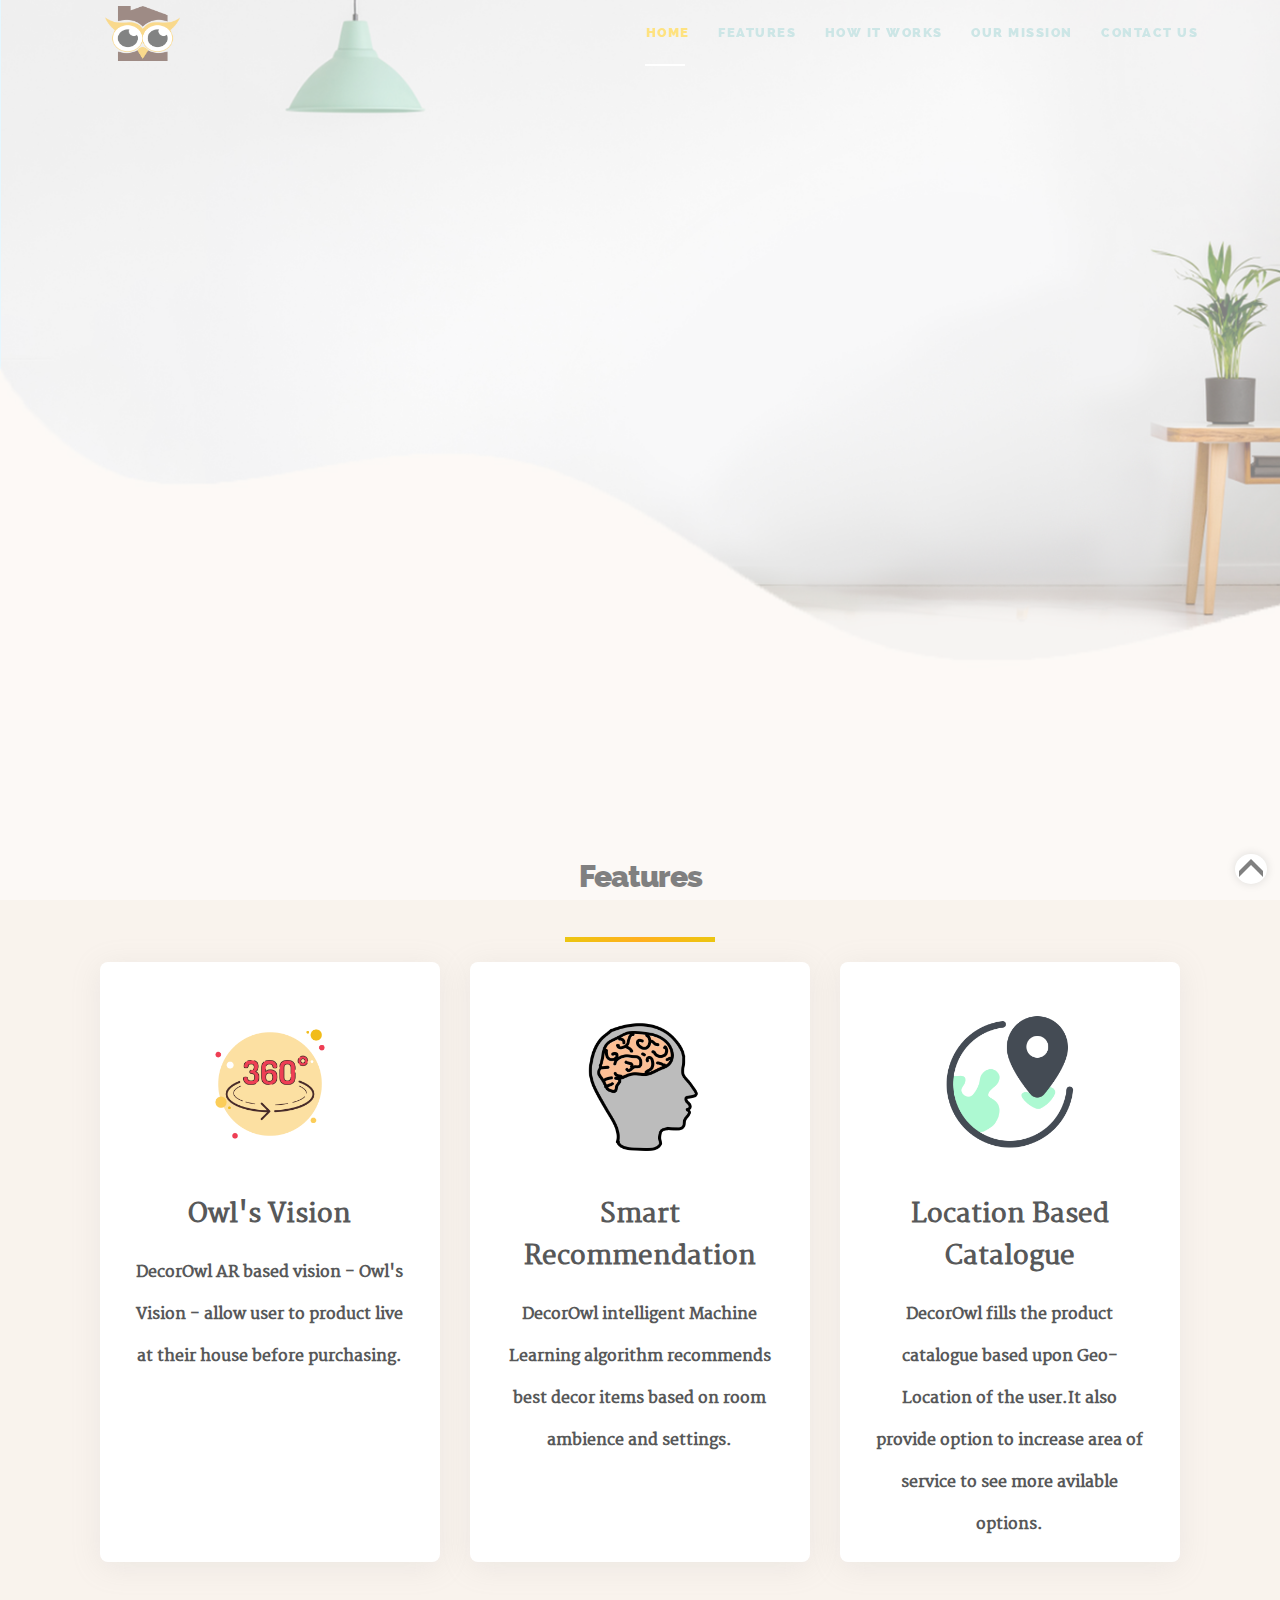
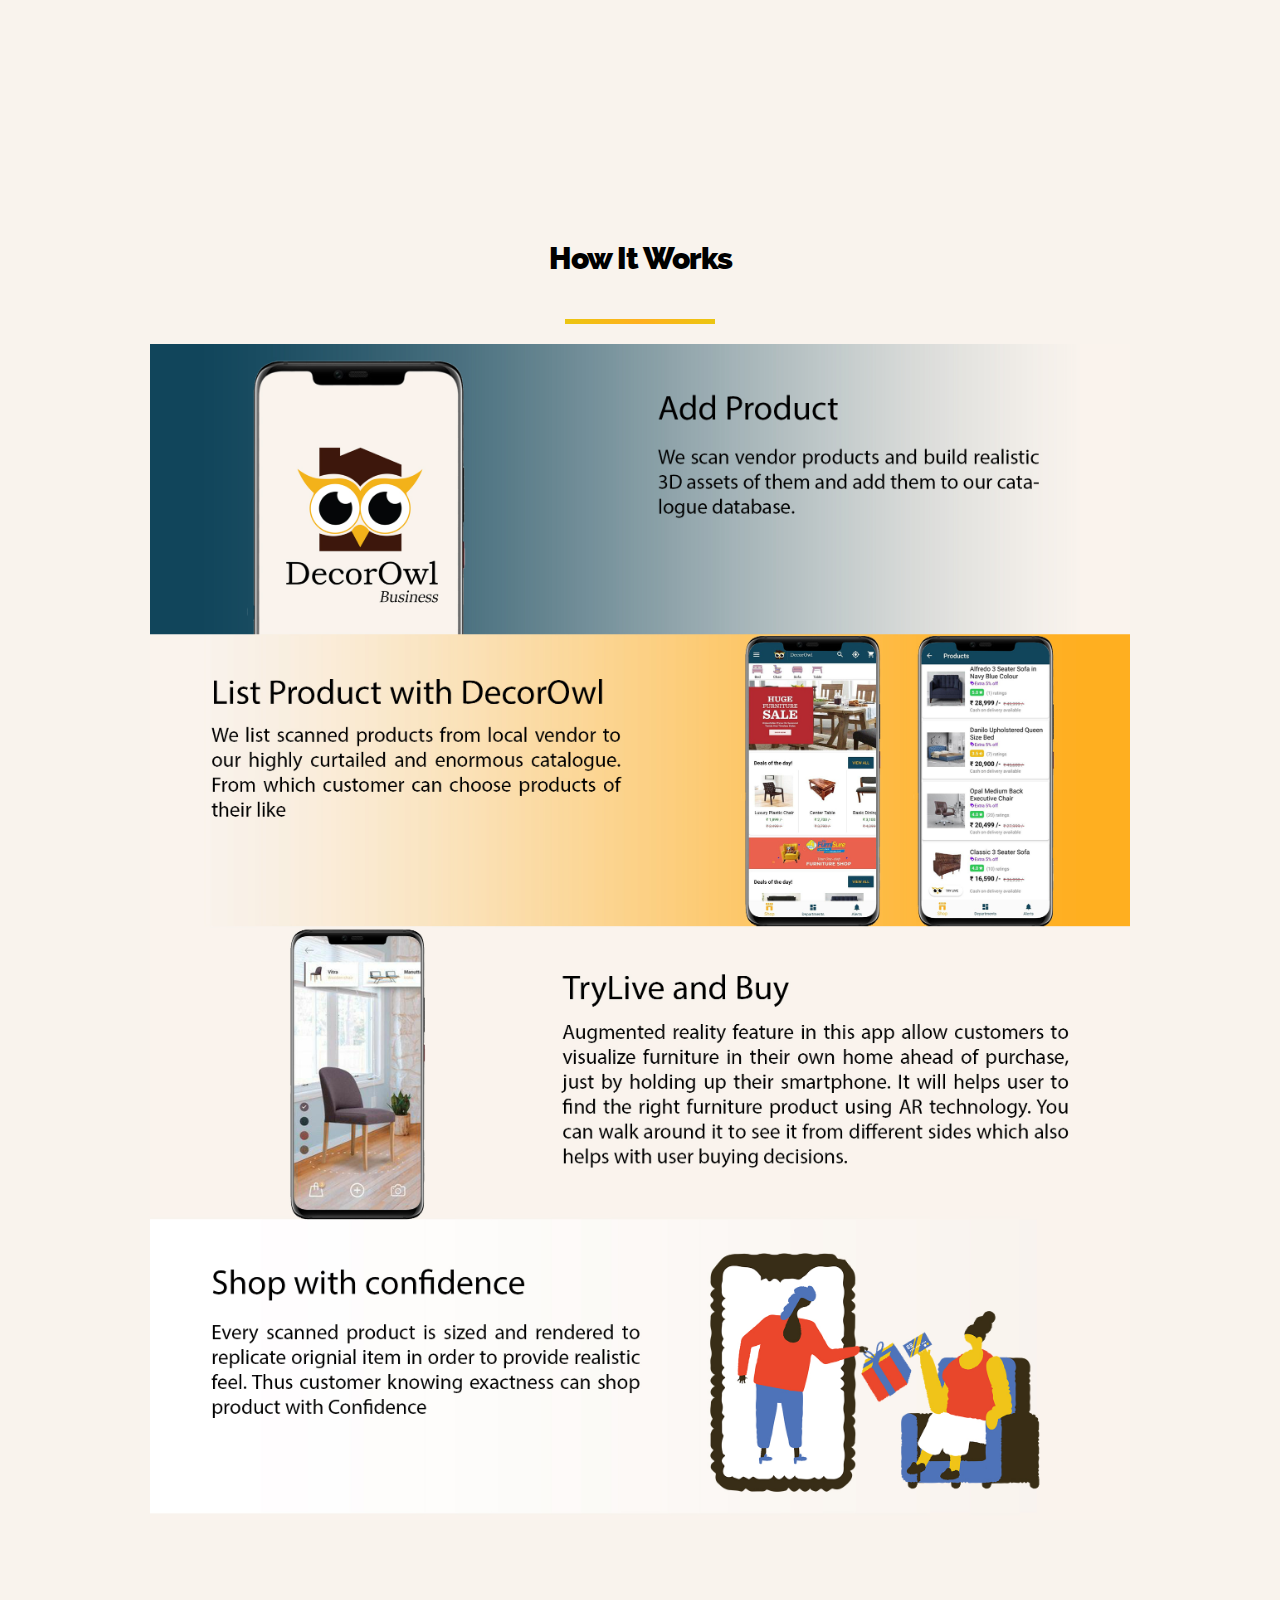
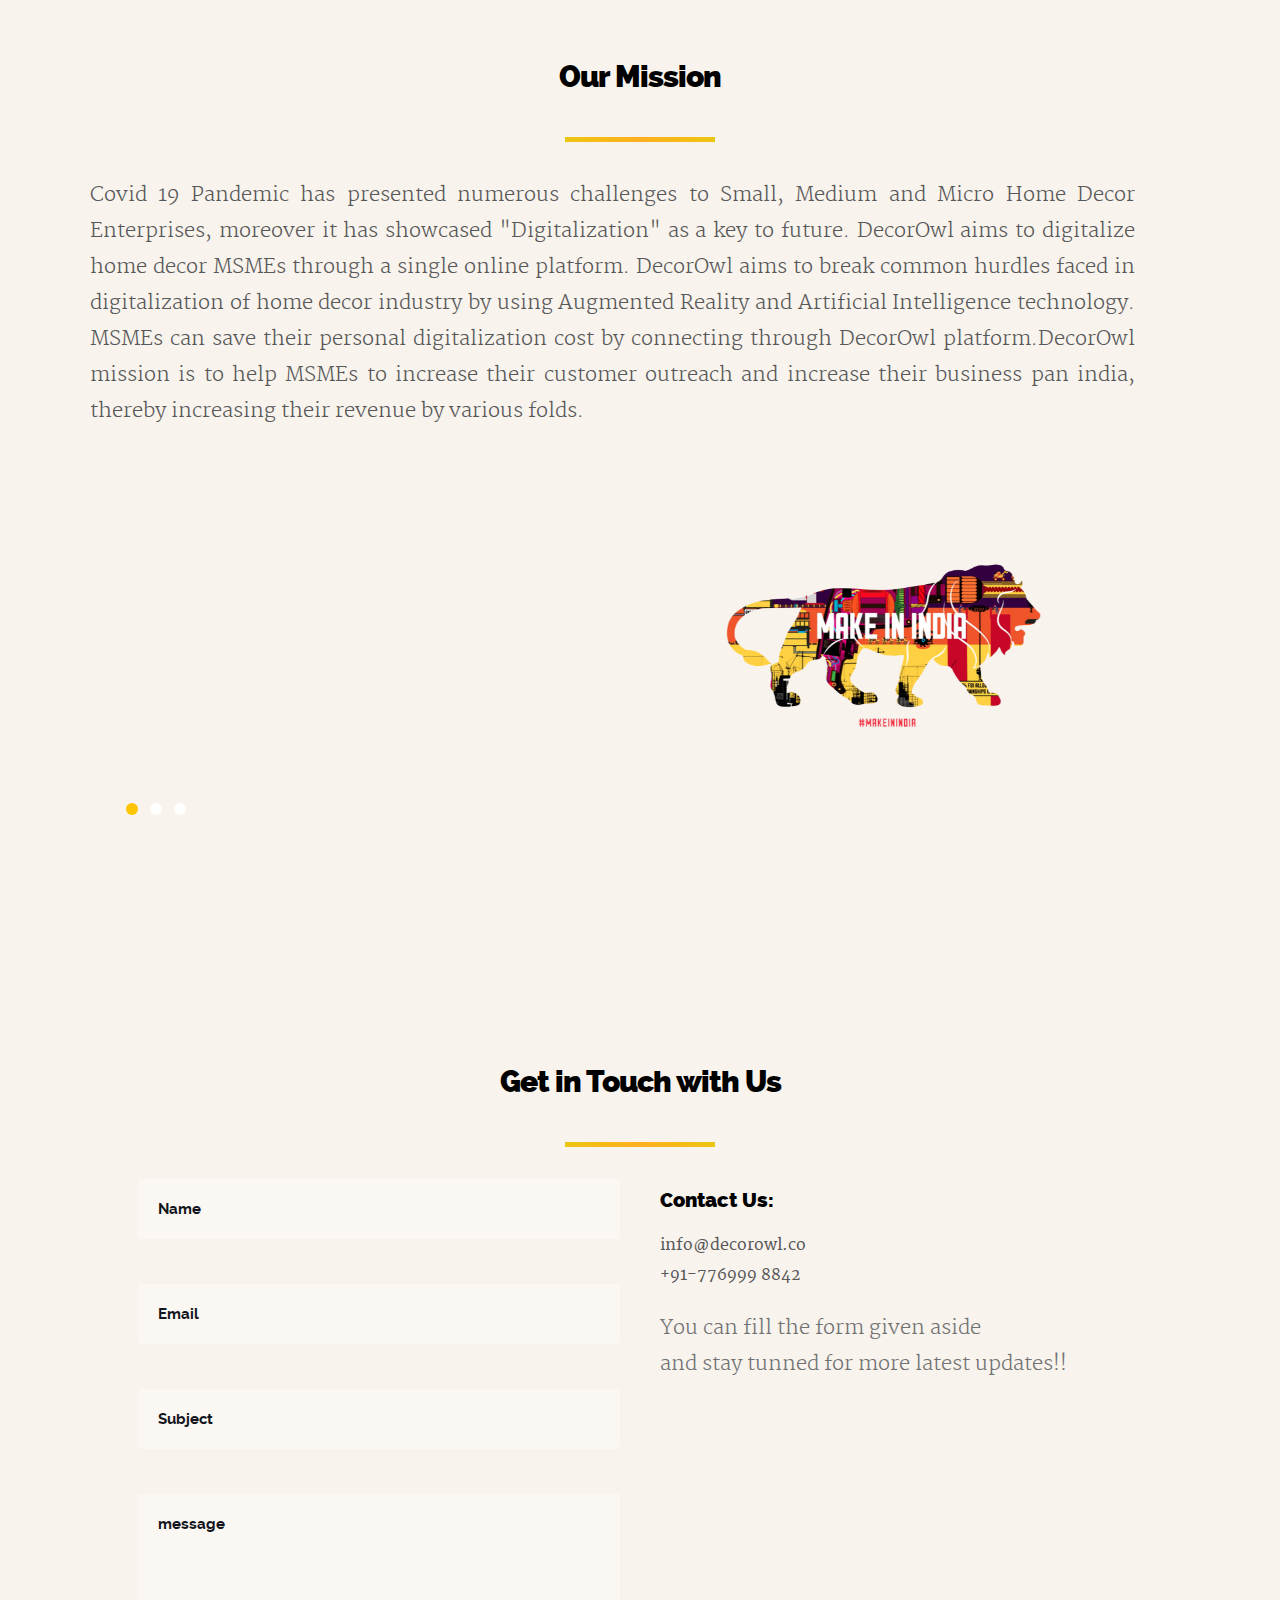
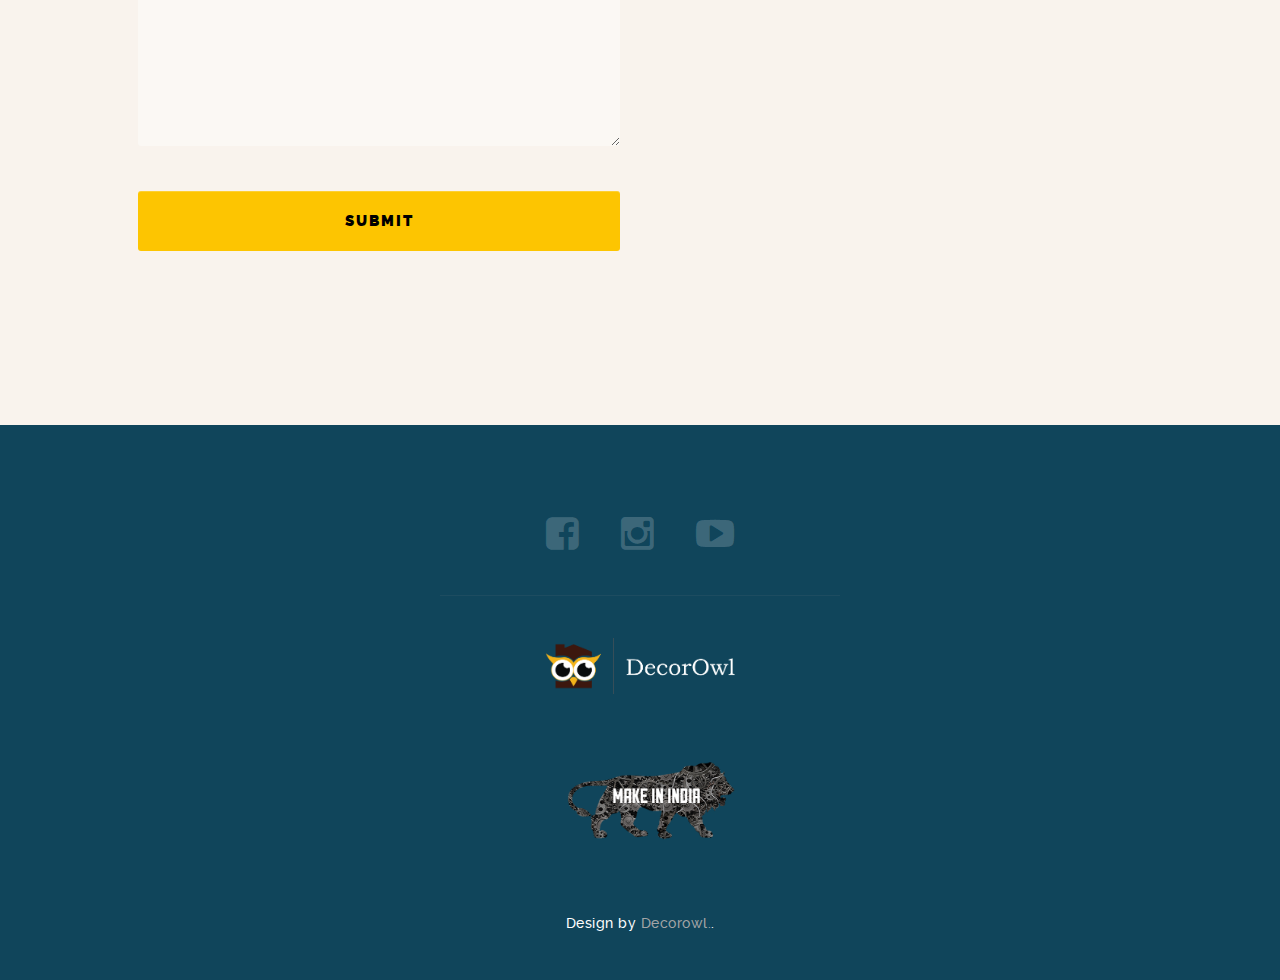
==== commit 0faa953f: "Update index.html" ====
--- a/index.html
+++ b/index.html
@@ -159,7 +159,7 @@
            </div>
      </div>
 	 
-	 <img src="images/HowWorks.jpg">
+	 <img src="images/HowWorks.jpg"/>
 	 
    </section> <!-- end services --> 
 
@@ -416,11 +416,11 @@
 
       	</div>
 
-         <ul class="copyright">
-         	<li>&copy; Copyright 2020 Decorowl.</li>
+        <ul class="copyright">
+         <!---	<li>&copy; Copyright 2020 Decorowl.</li>--->
          	<li>Design by <a href="http://www.decorowl.co/">Decorowl.</a>.</li>
          </ul>
-
+		
 
       </div> <!-- end row -->
 
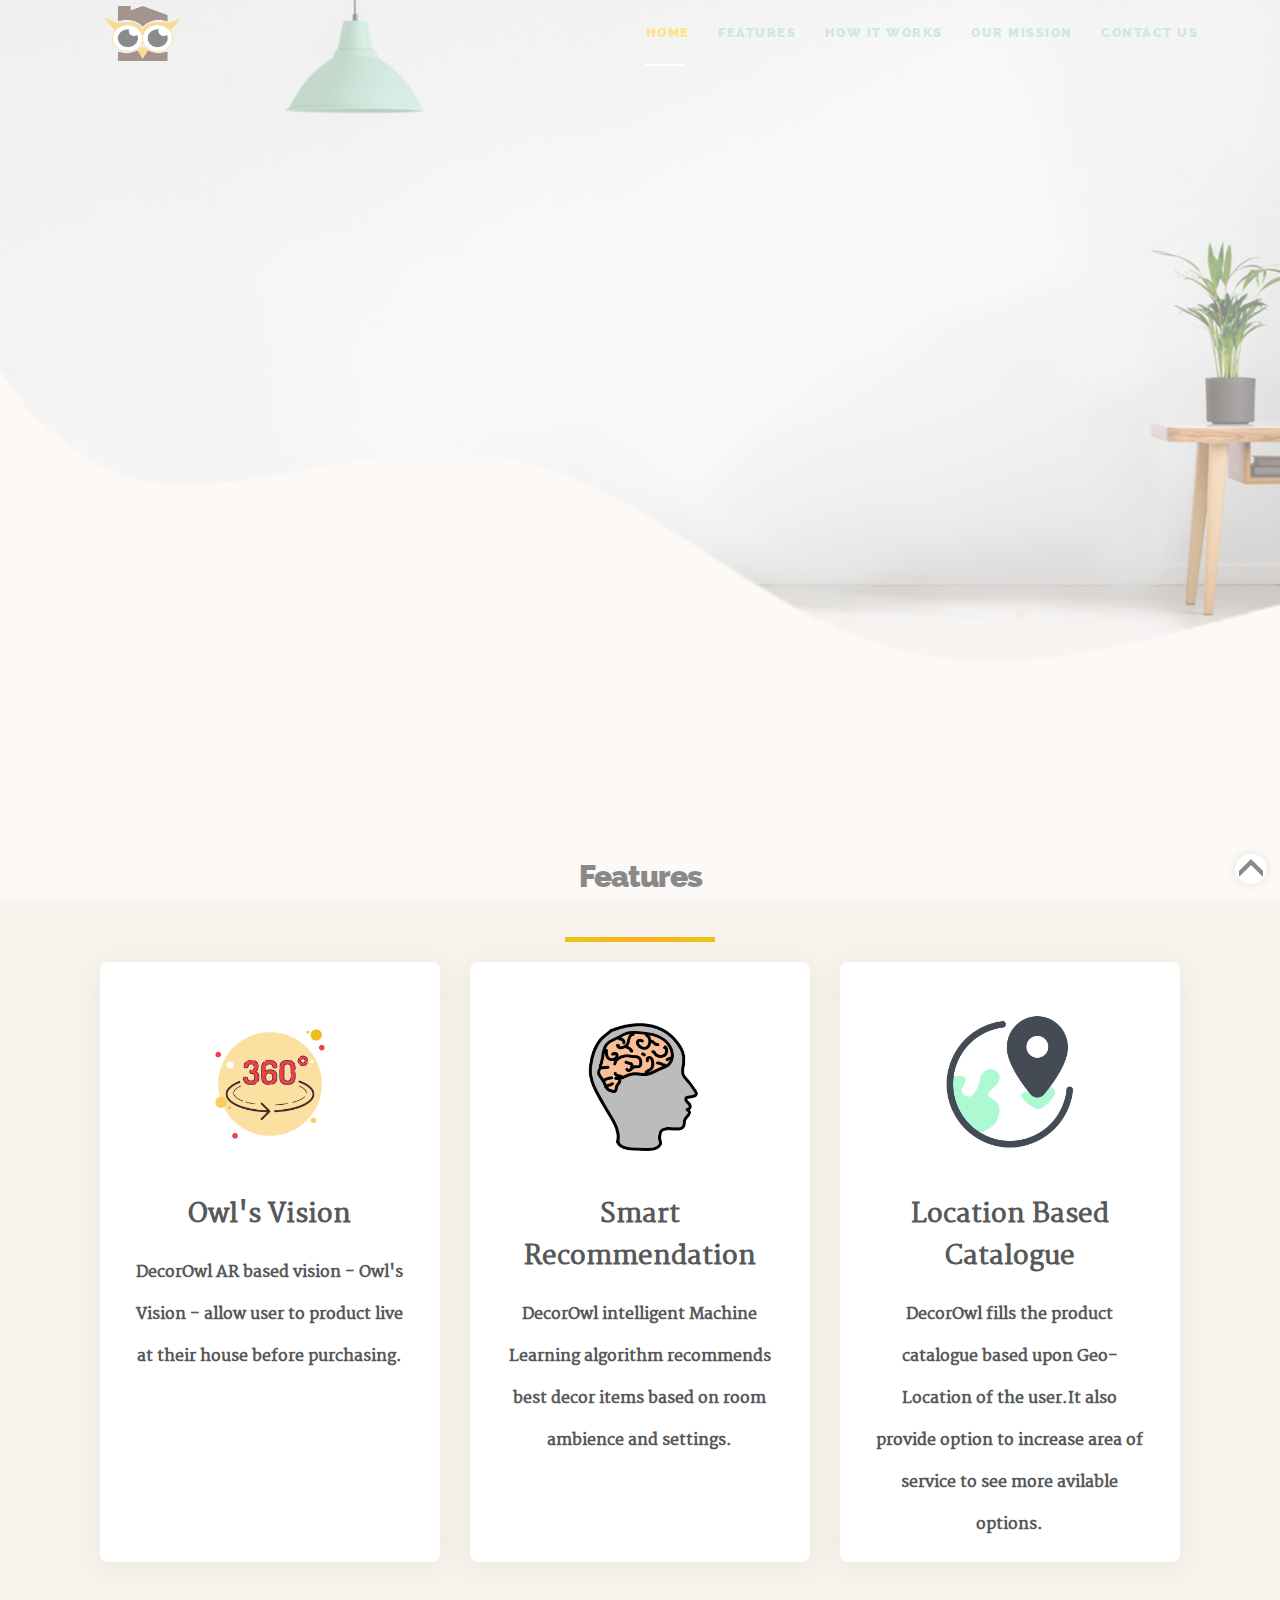
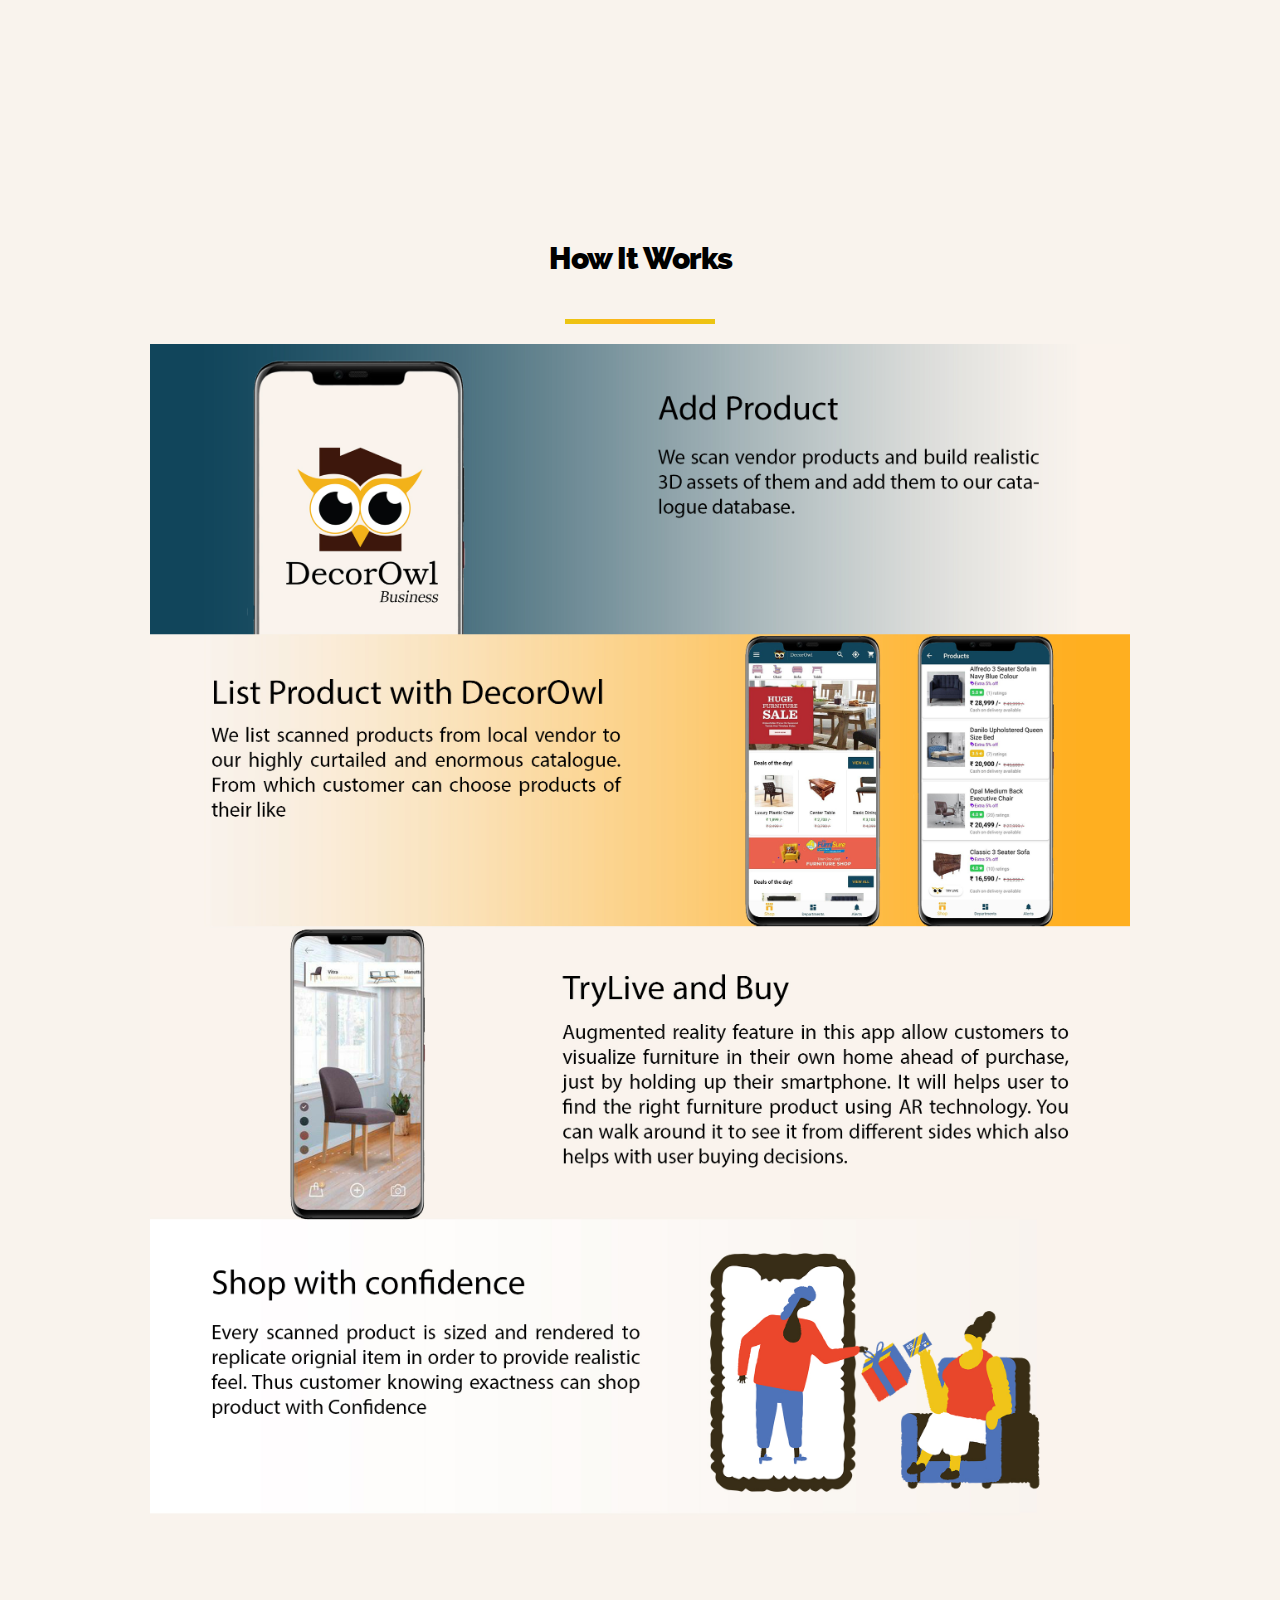
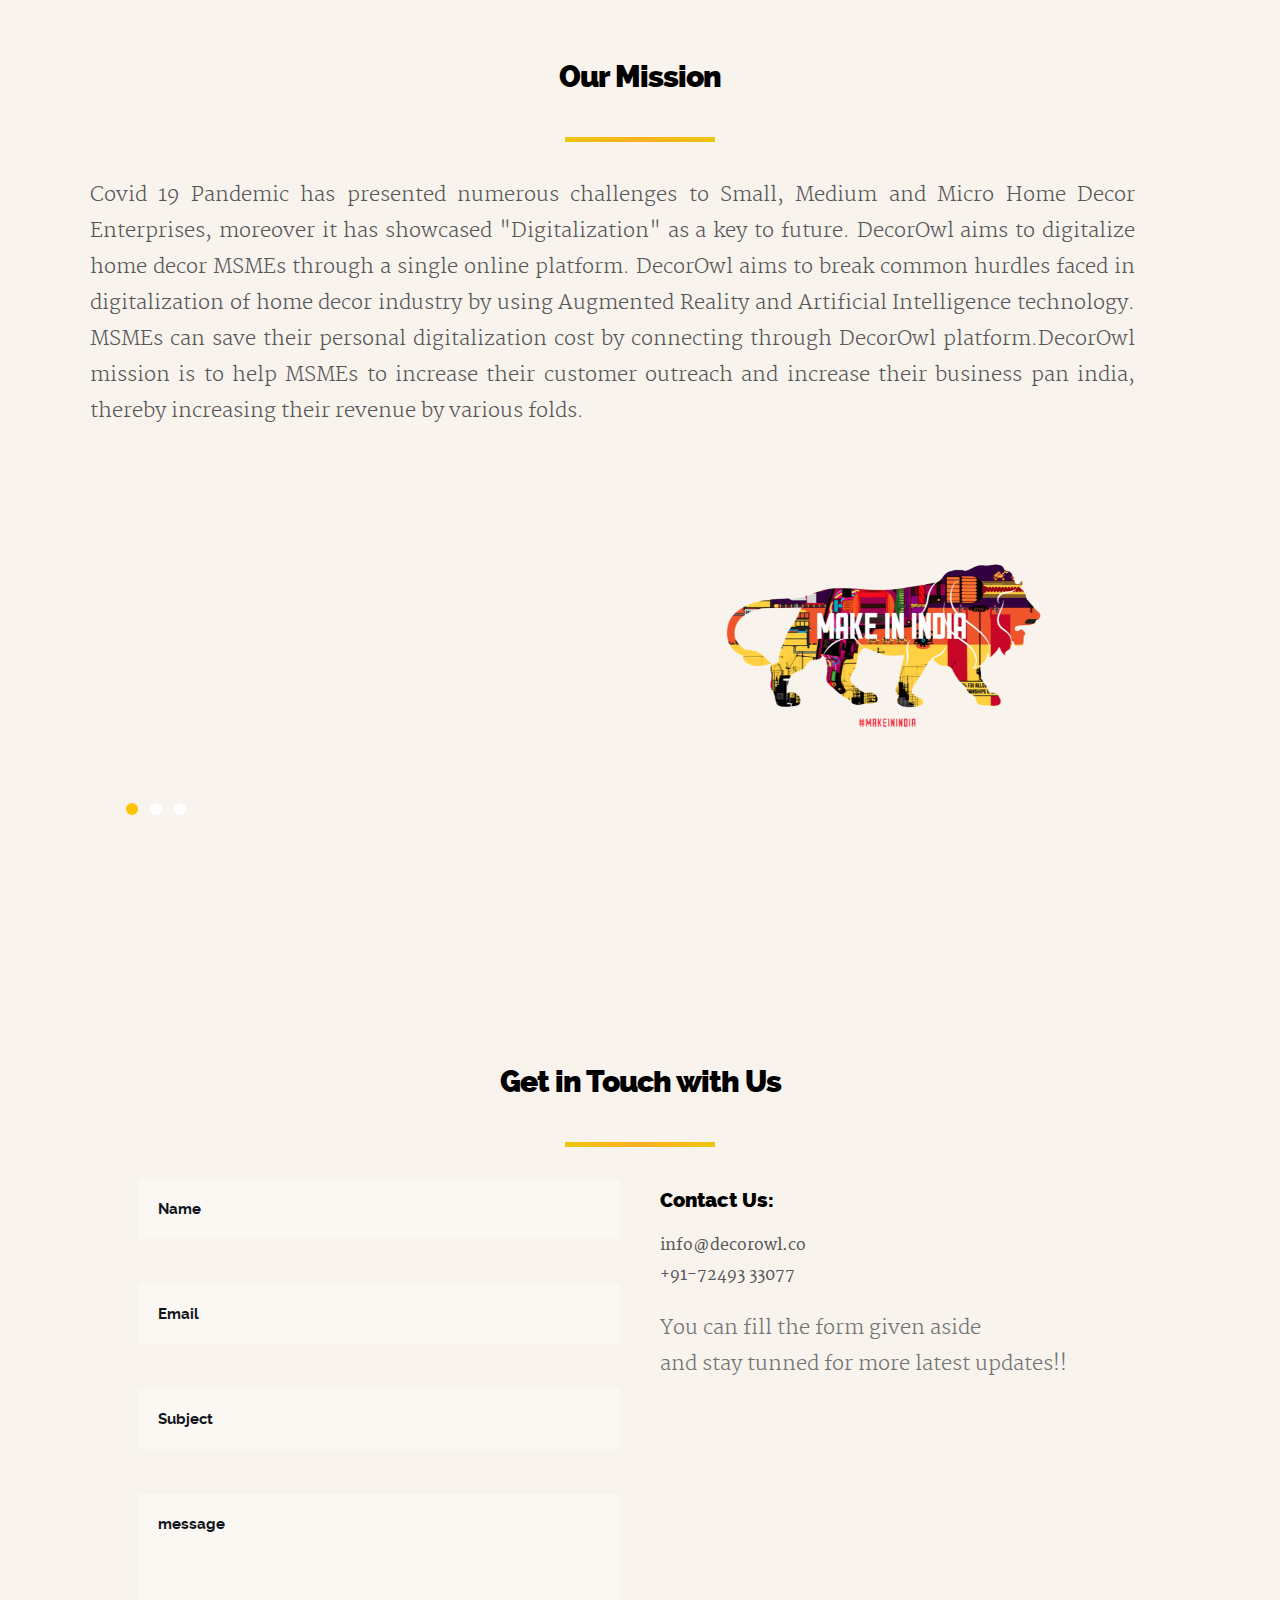
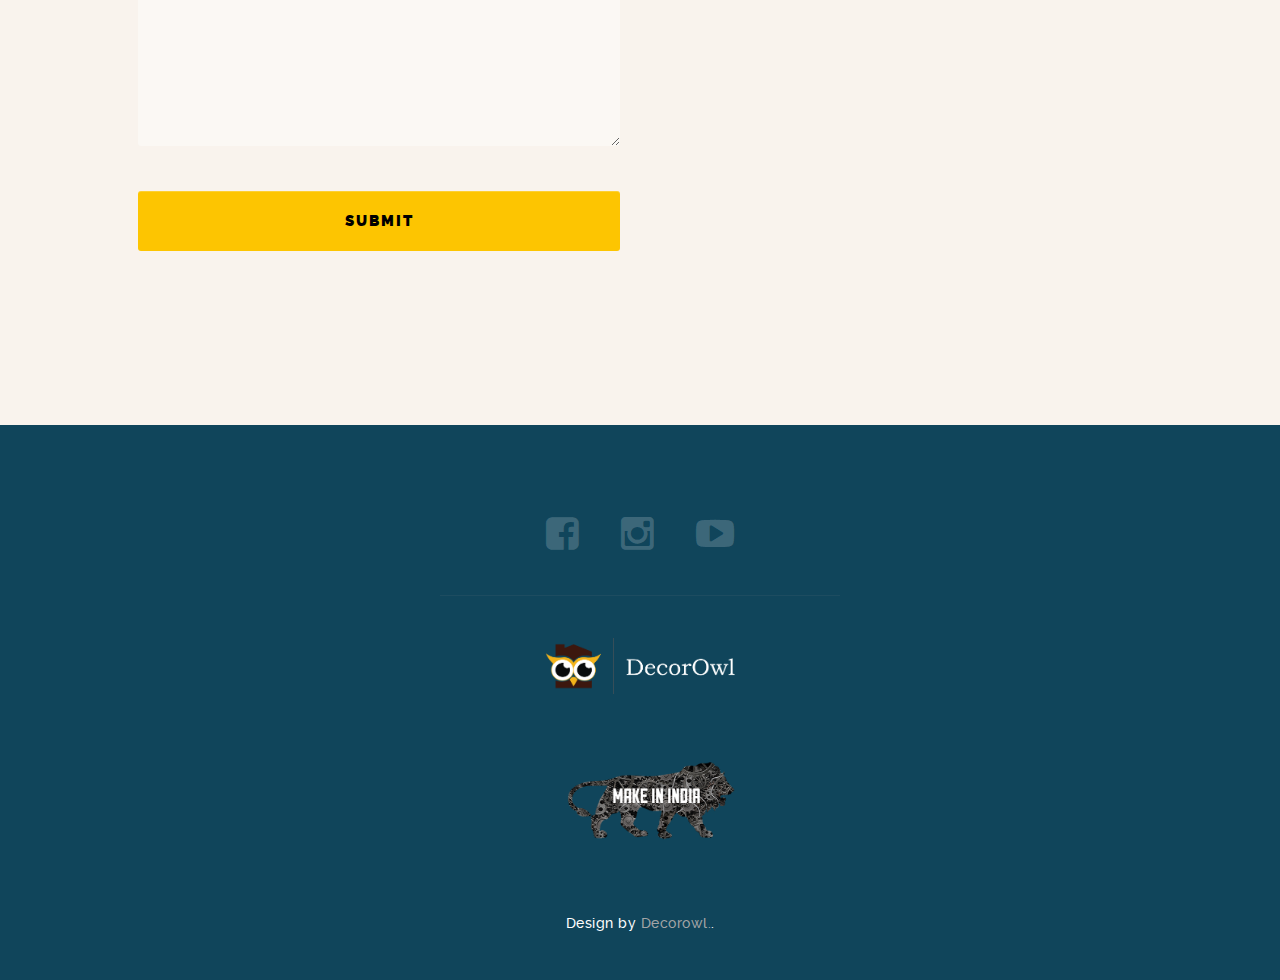
==== commit 900a8e75: "Update index.html" ====
--- a/index.html
+++ b/index.html
@@ -290,7 +290,7 @@
          <div class="six columns tab-whole right">
 			<h3> <h3>Contact Us:</h3>
 			   <p>info@decorowl.co <br>
-			   +91-776999 8842</p> 
+			   +91-72493 33077</p> 
 			<p class="lead">You can fill the form given aside <br> 
 			and stay tunned for more latest updates!!</p>
 			
